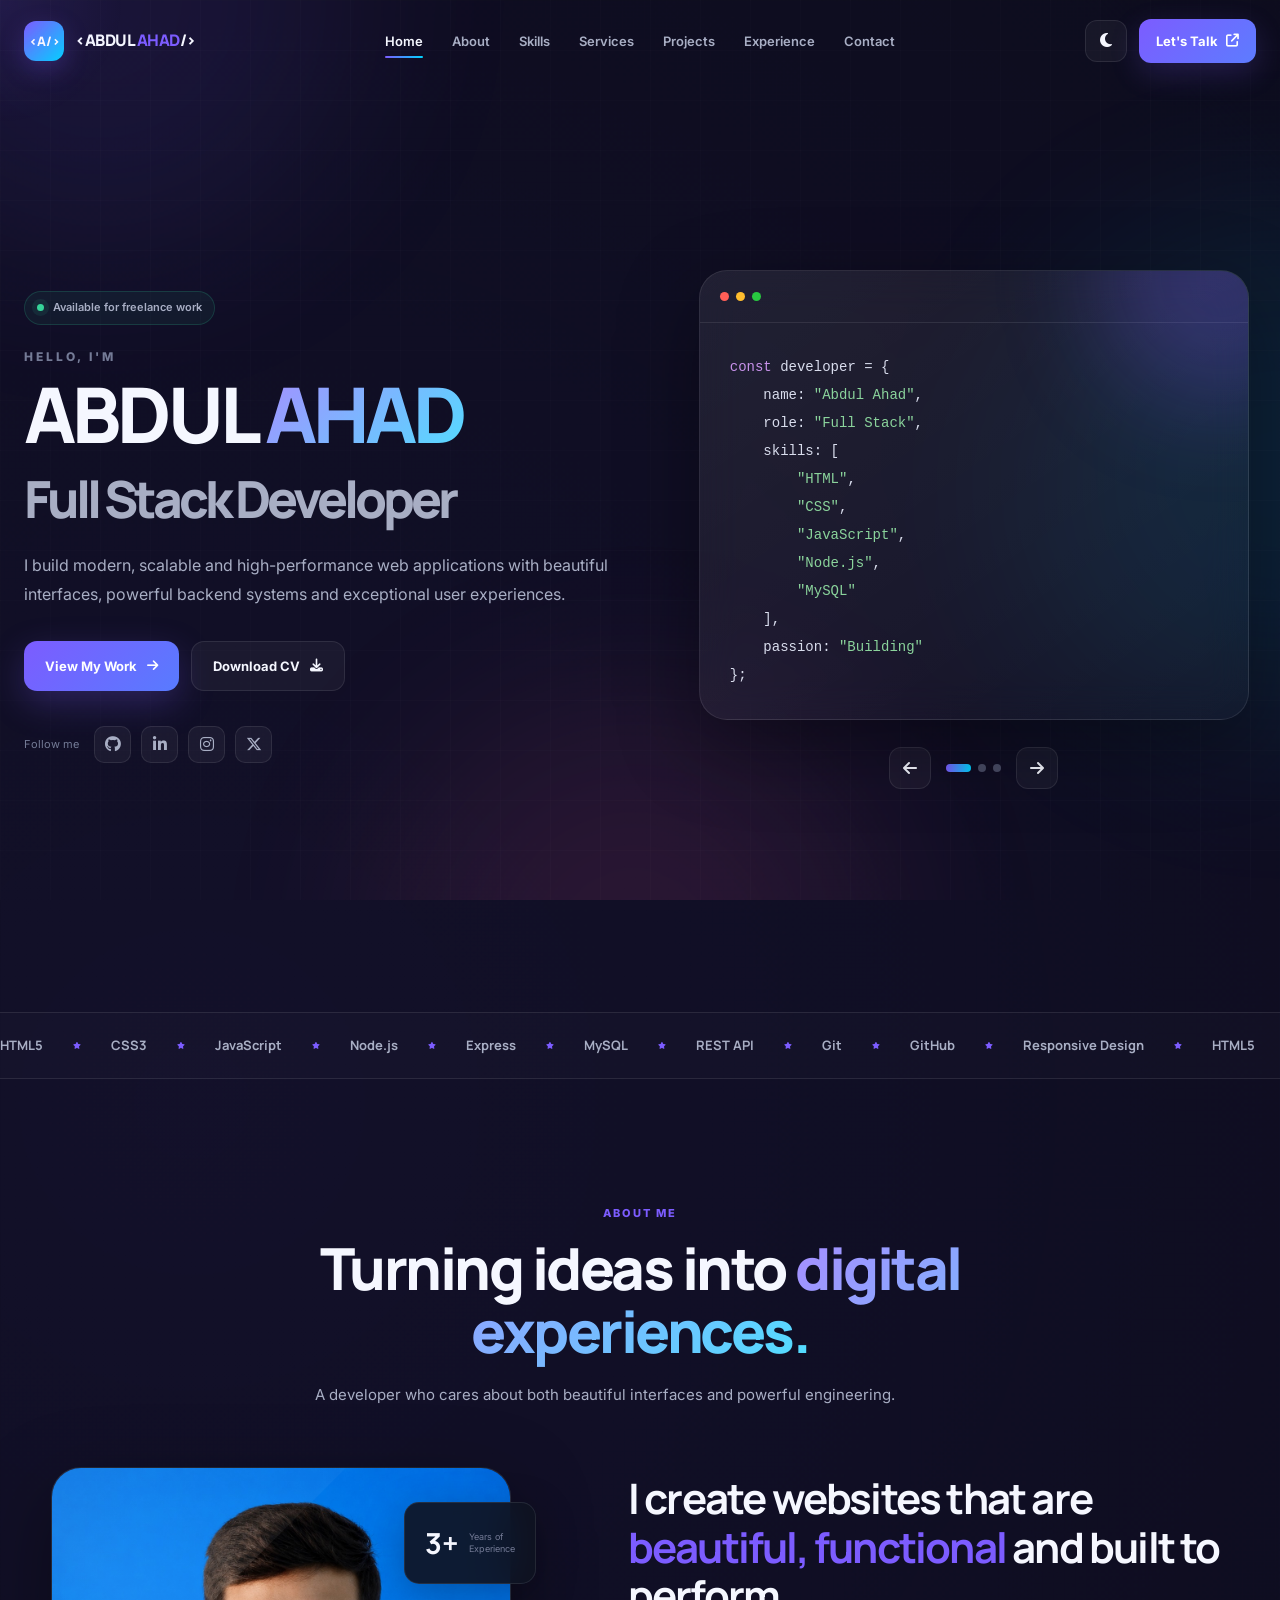
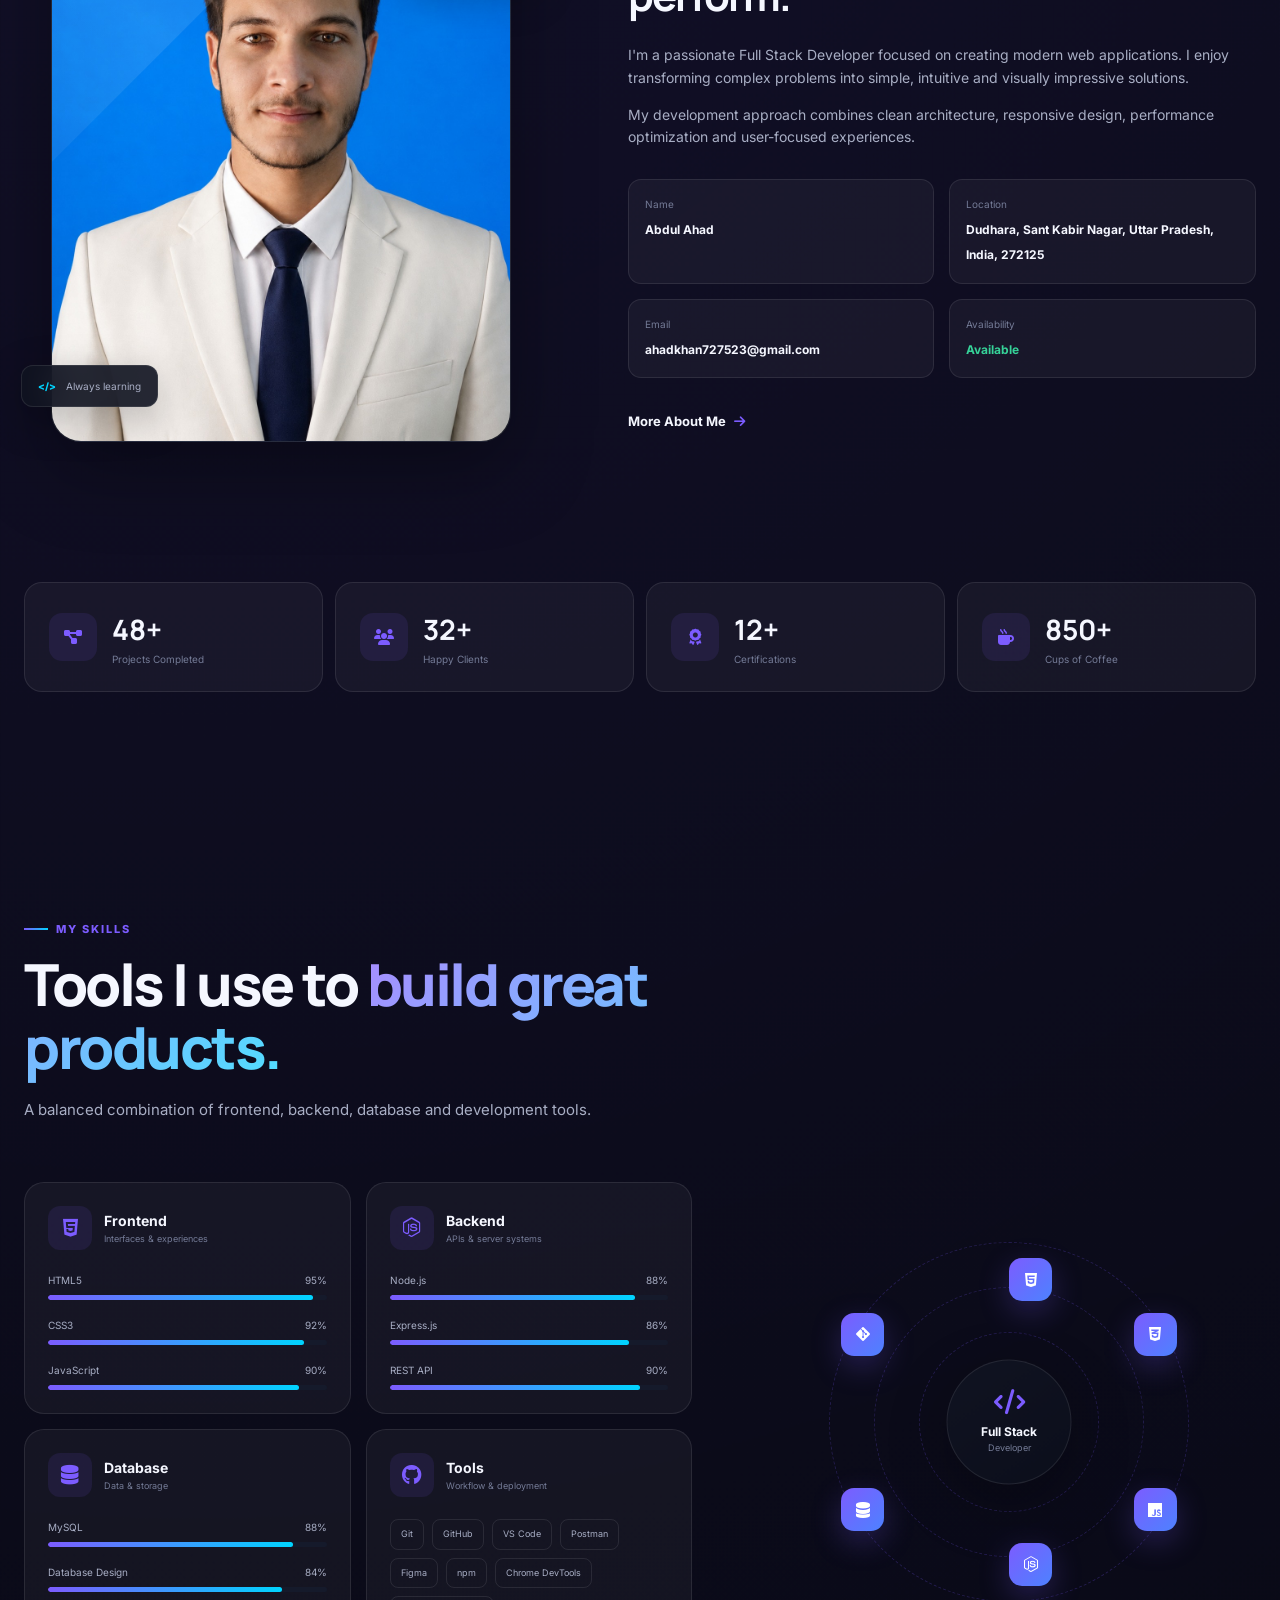
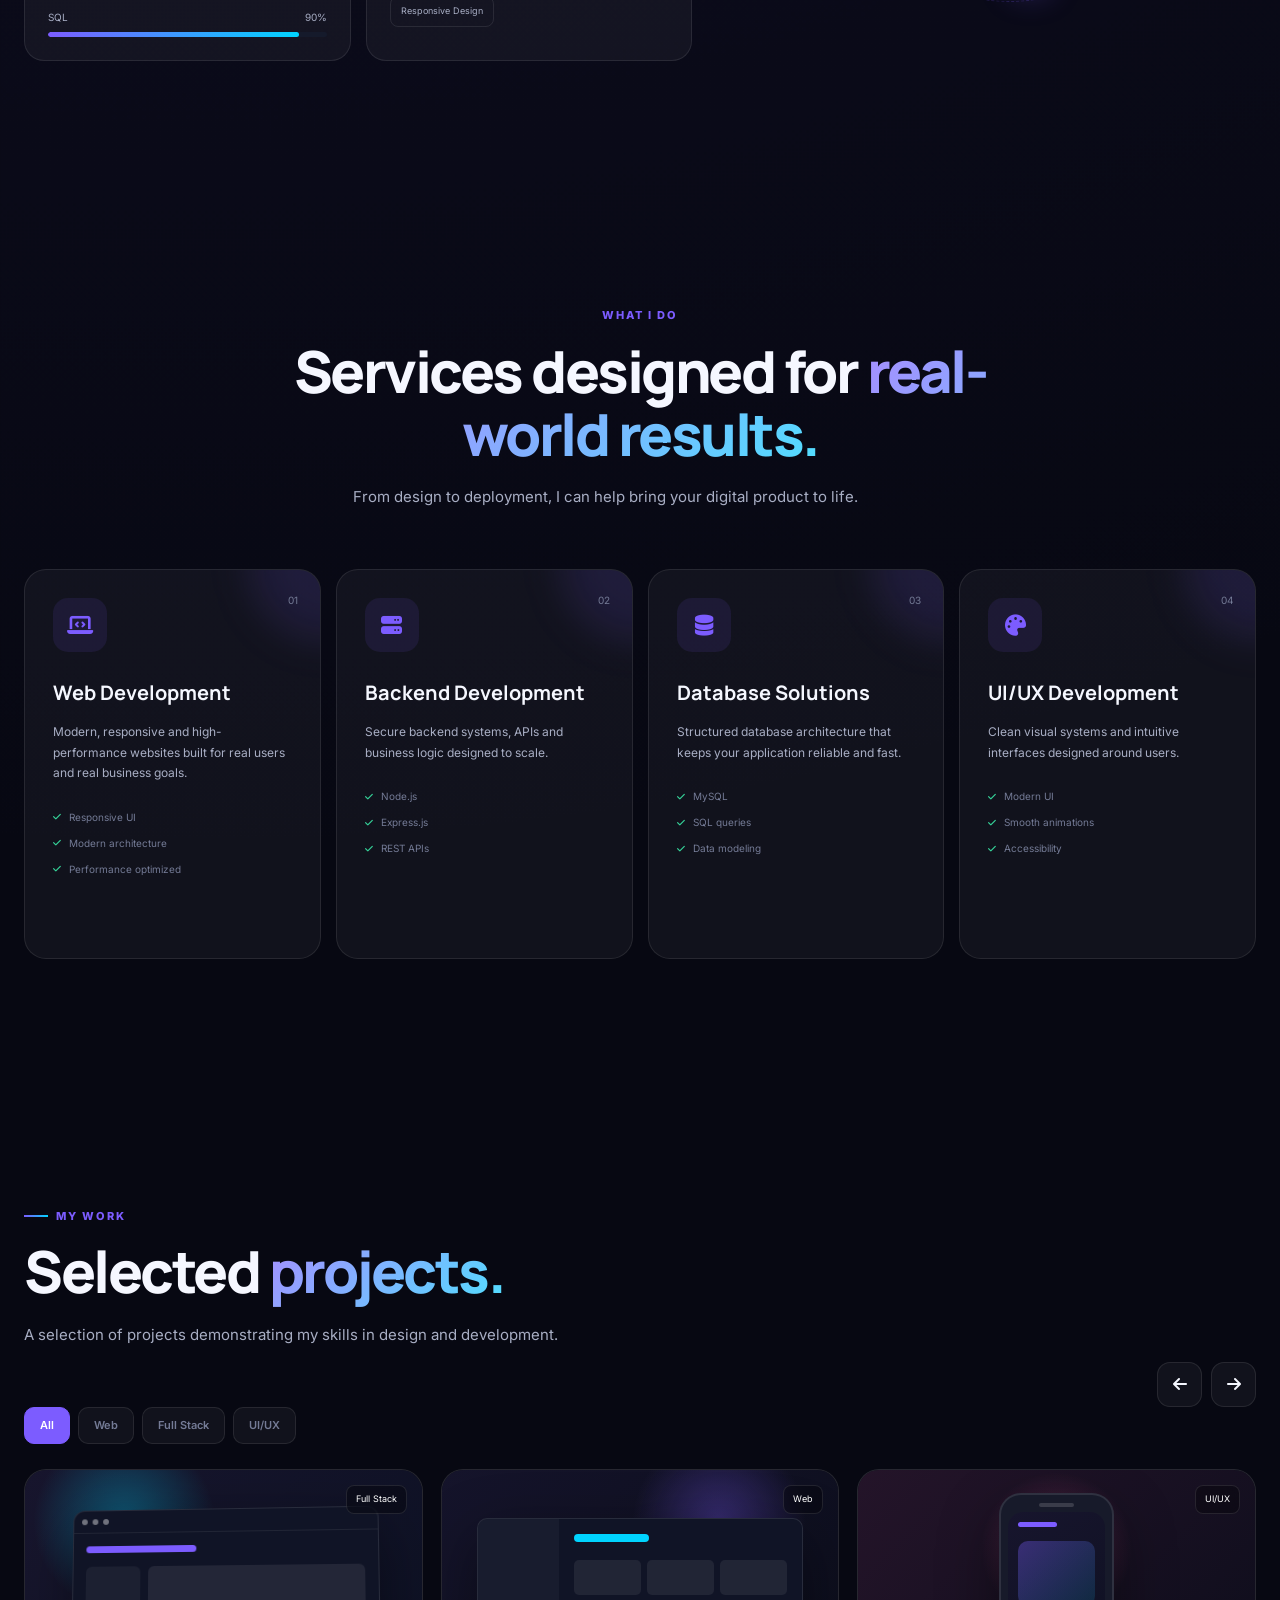
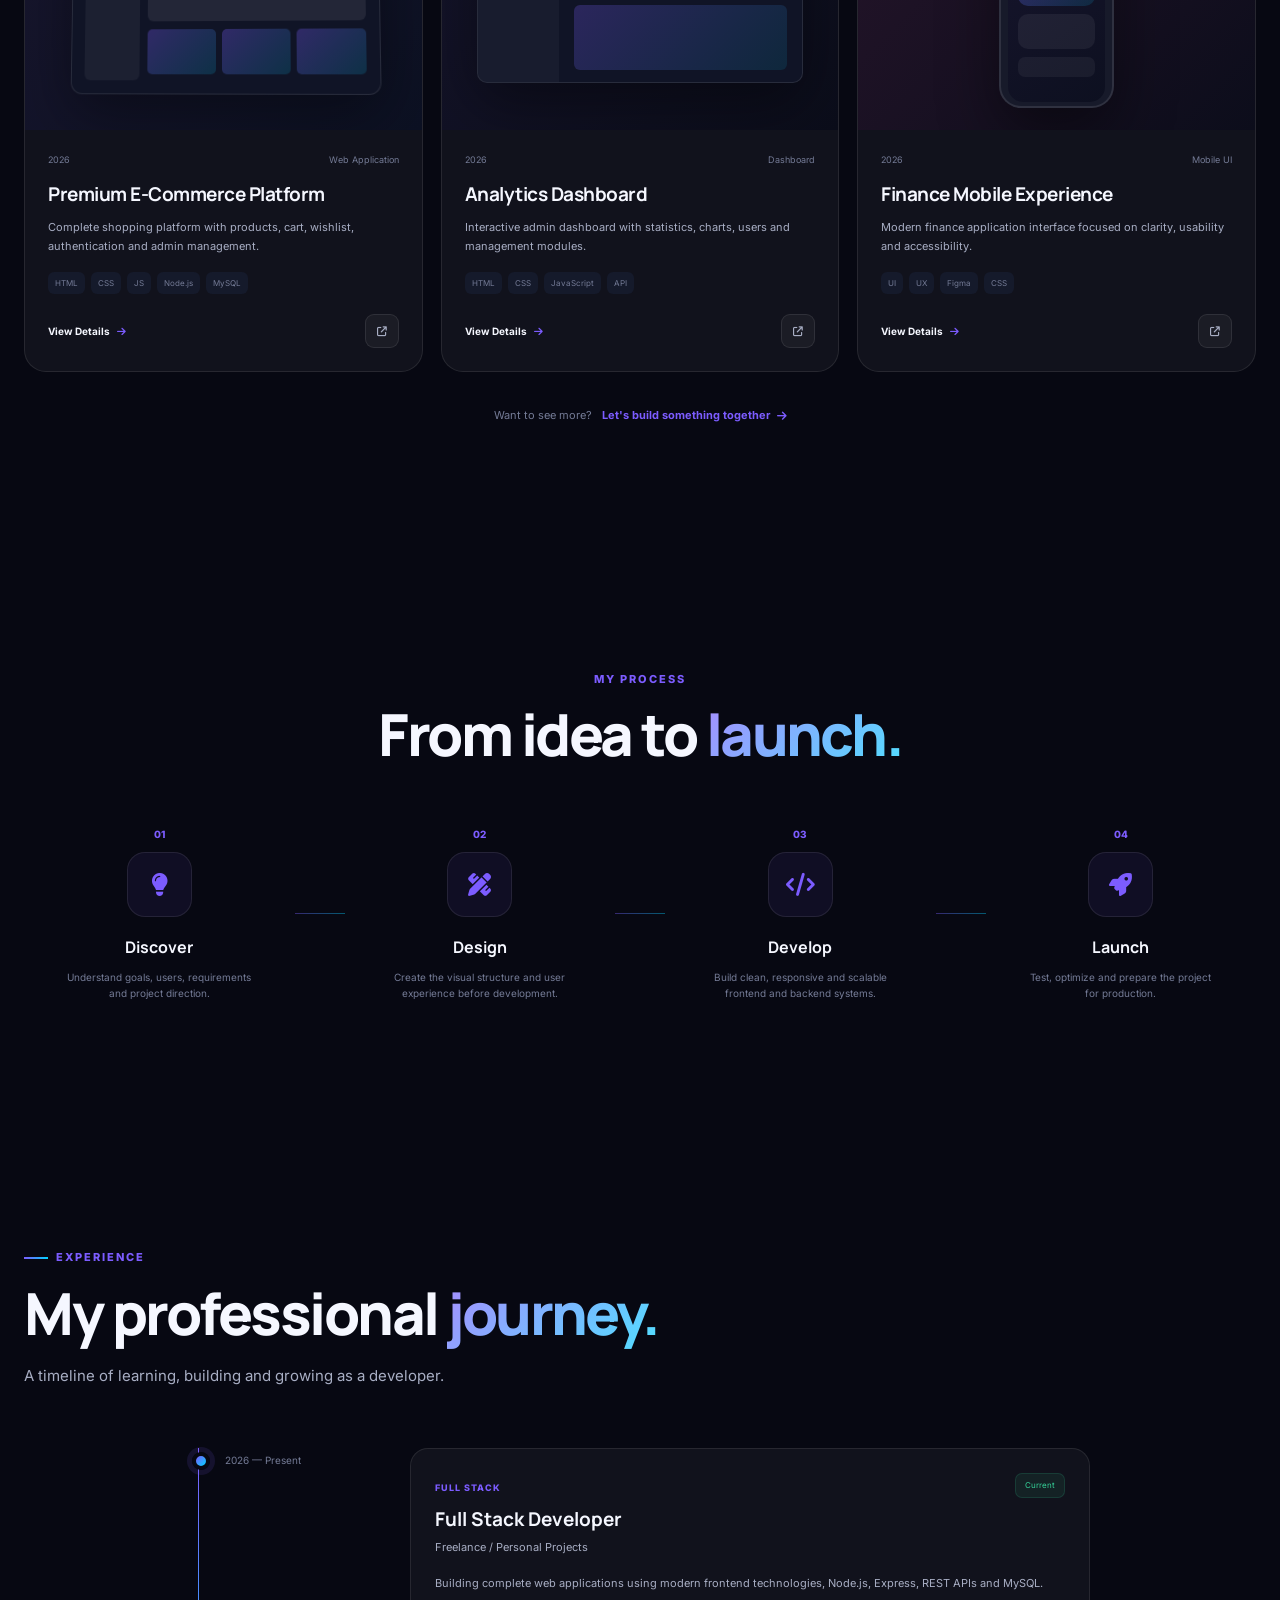
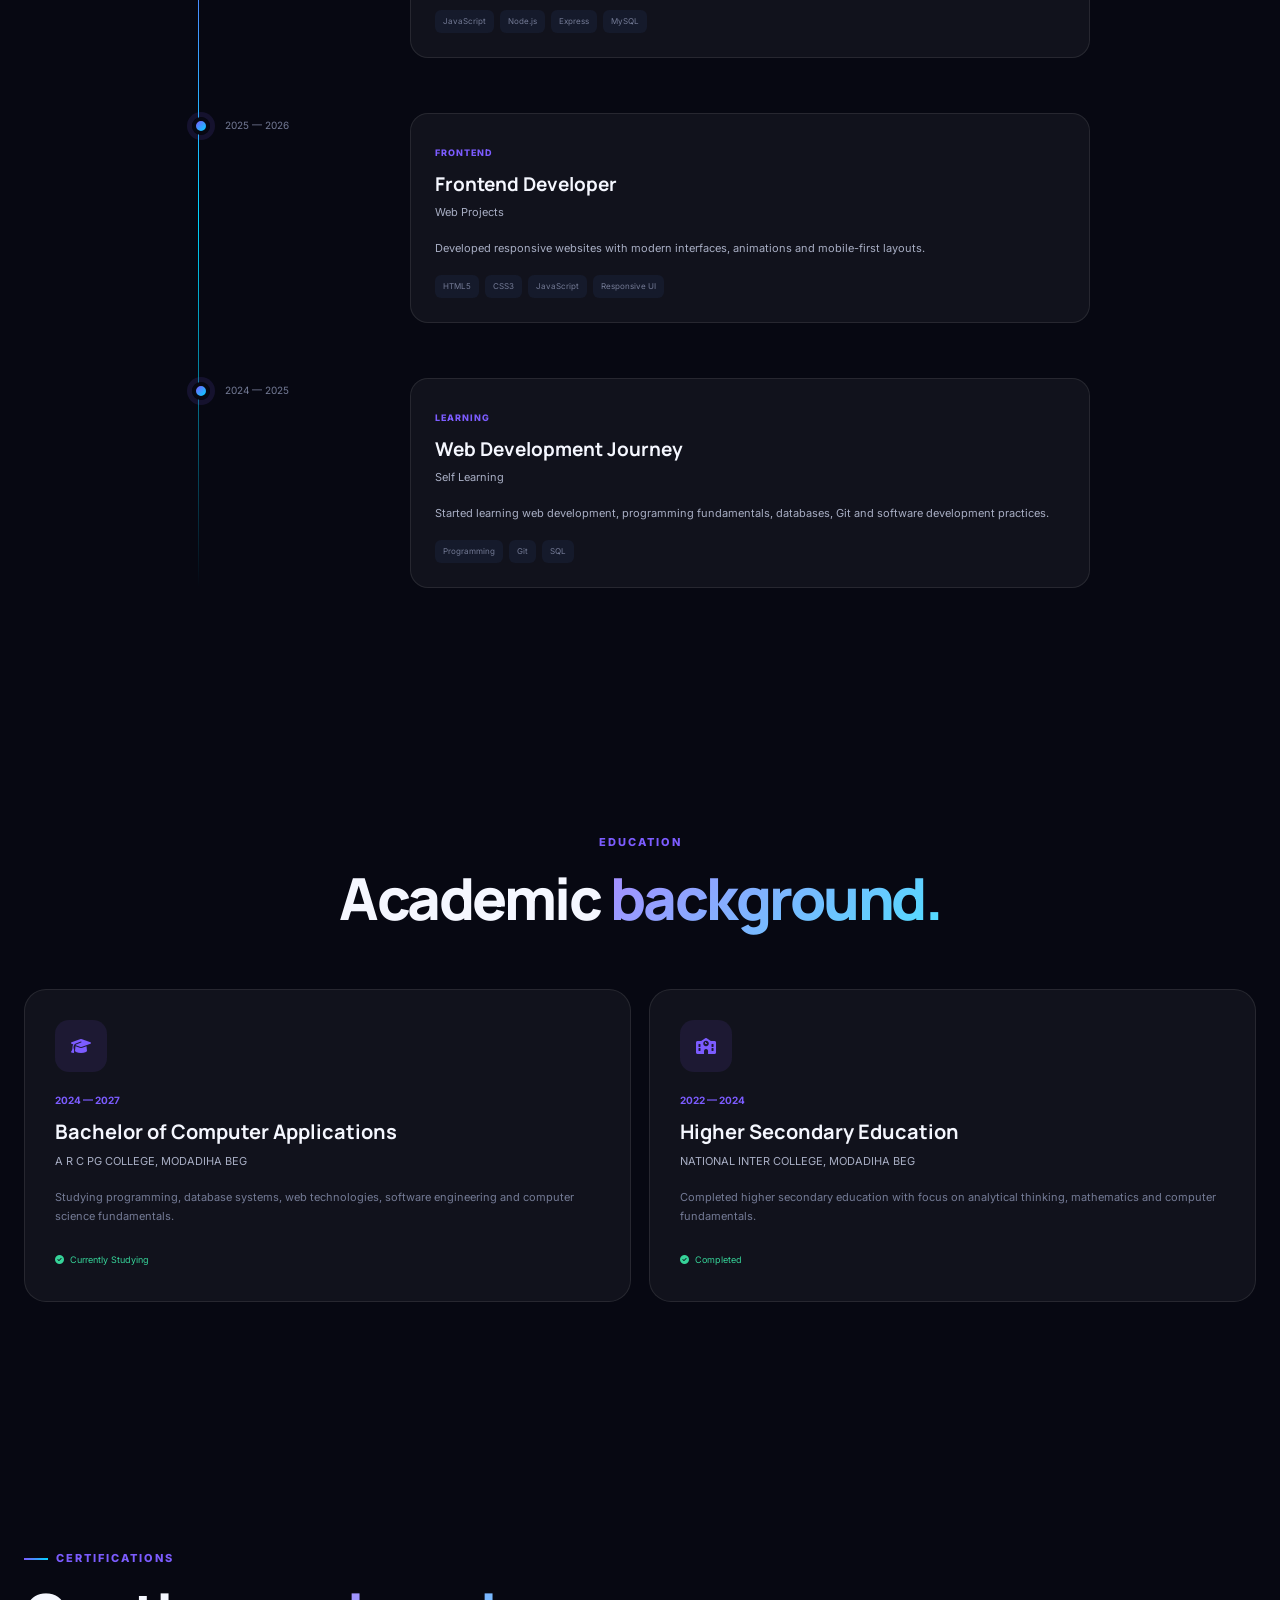
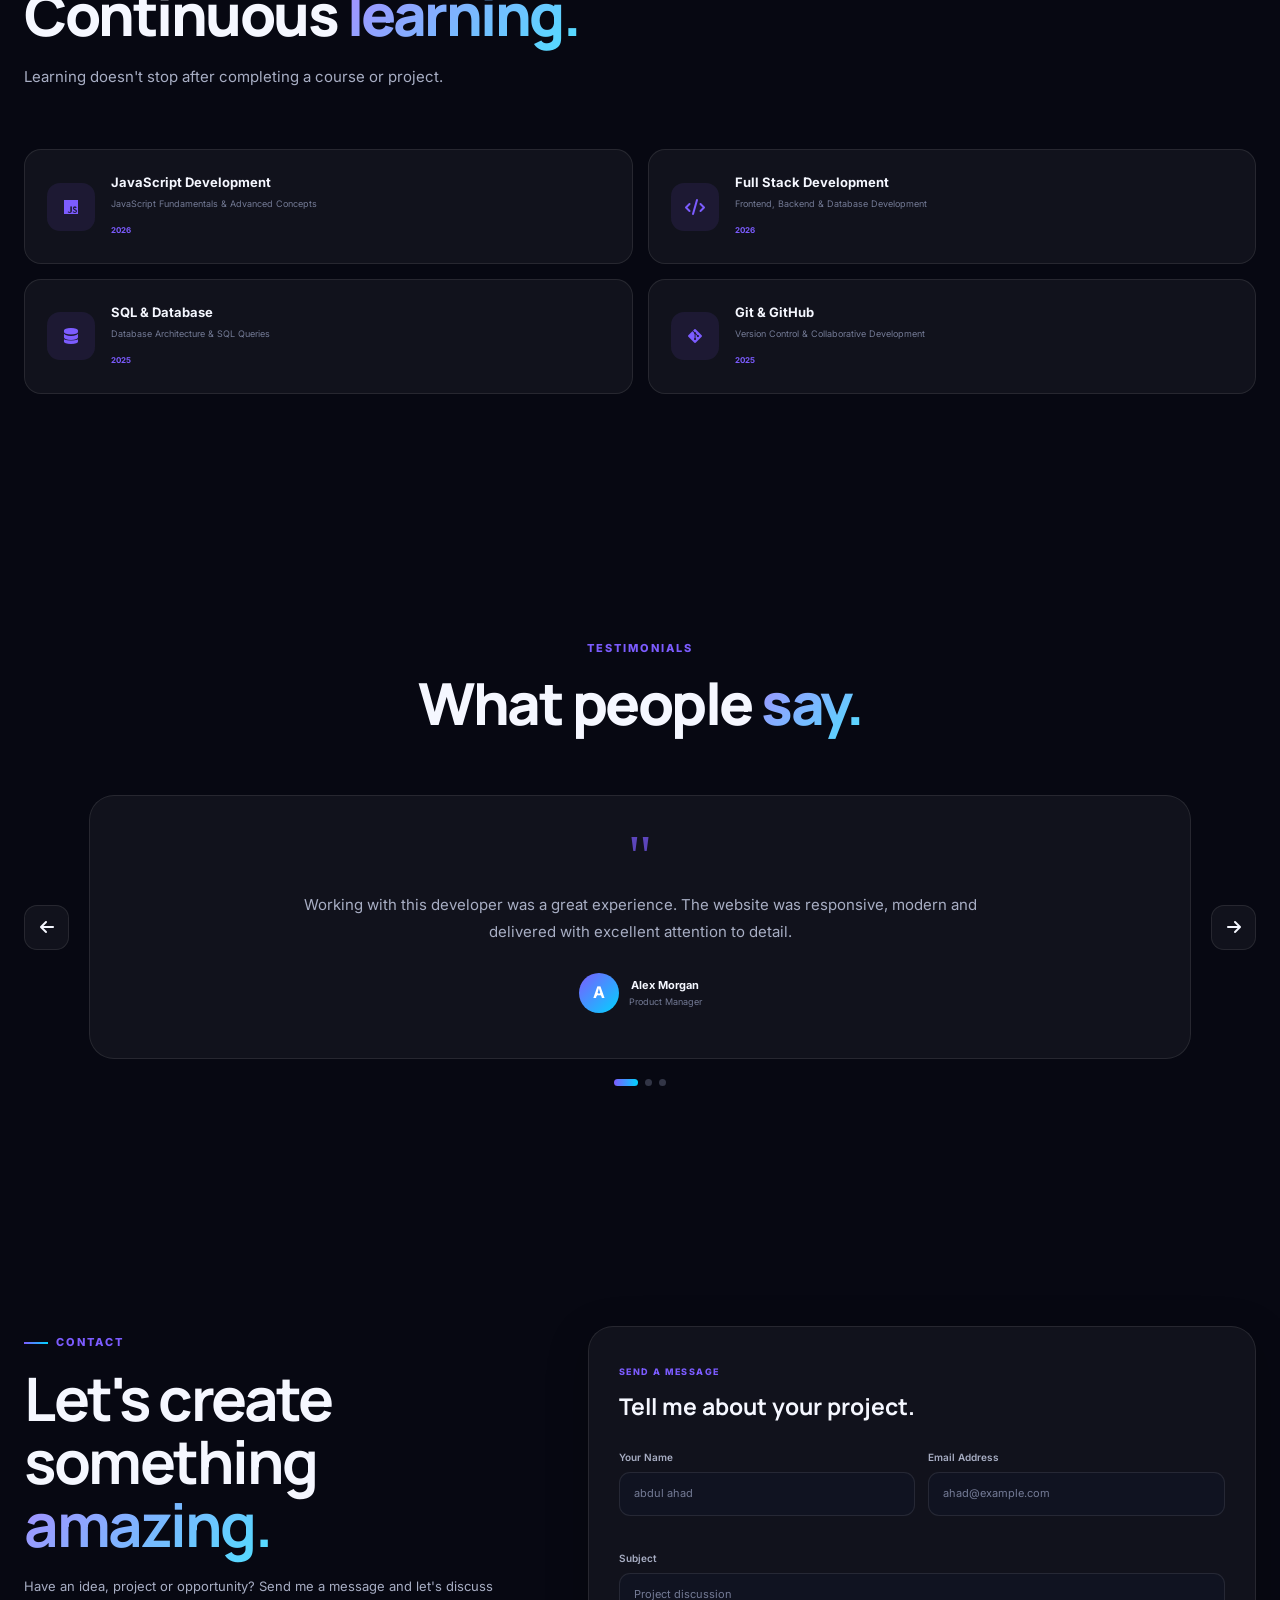
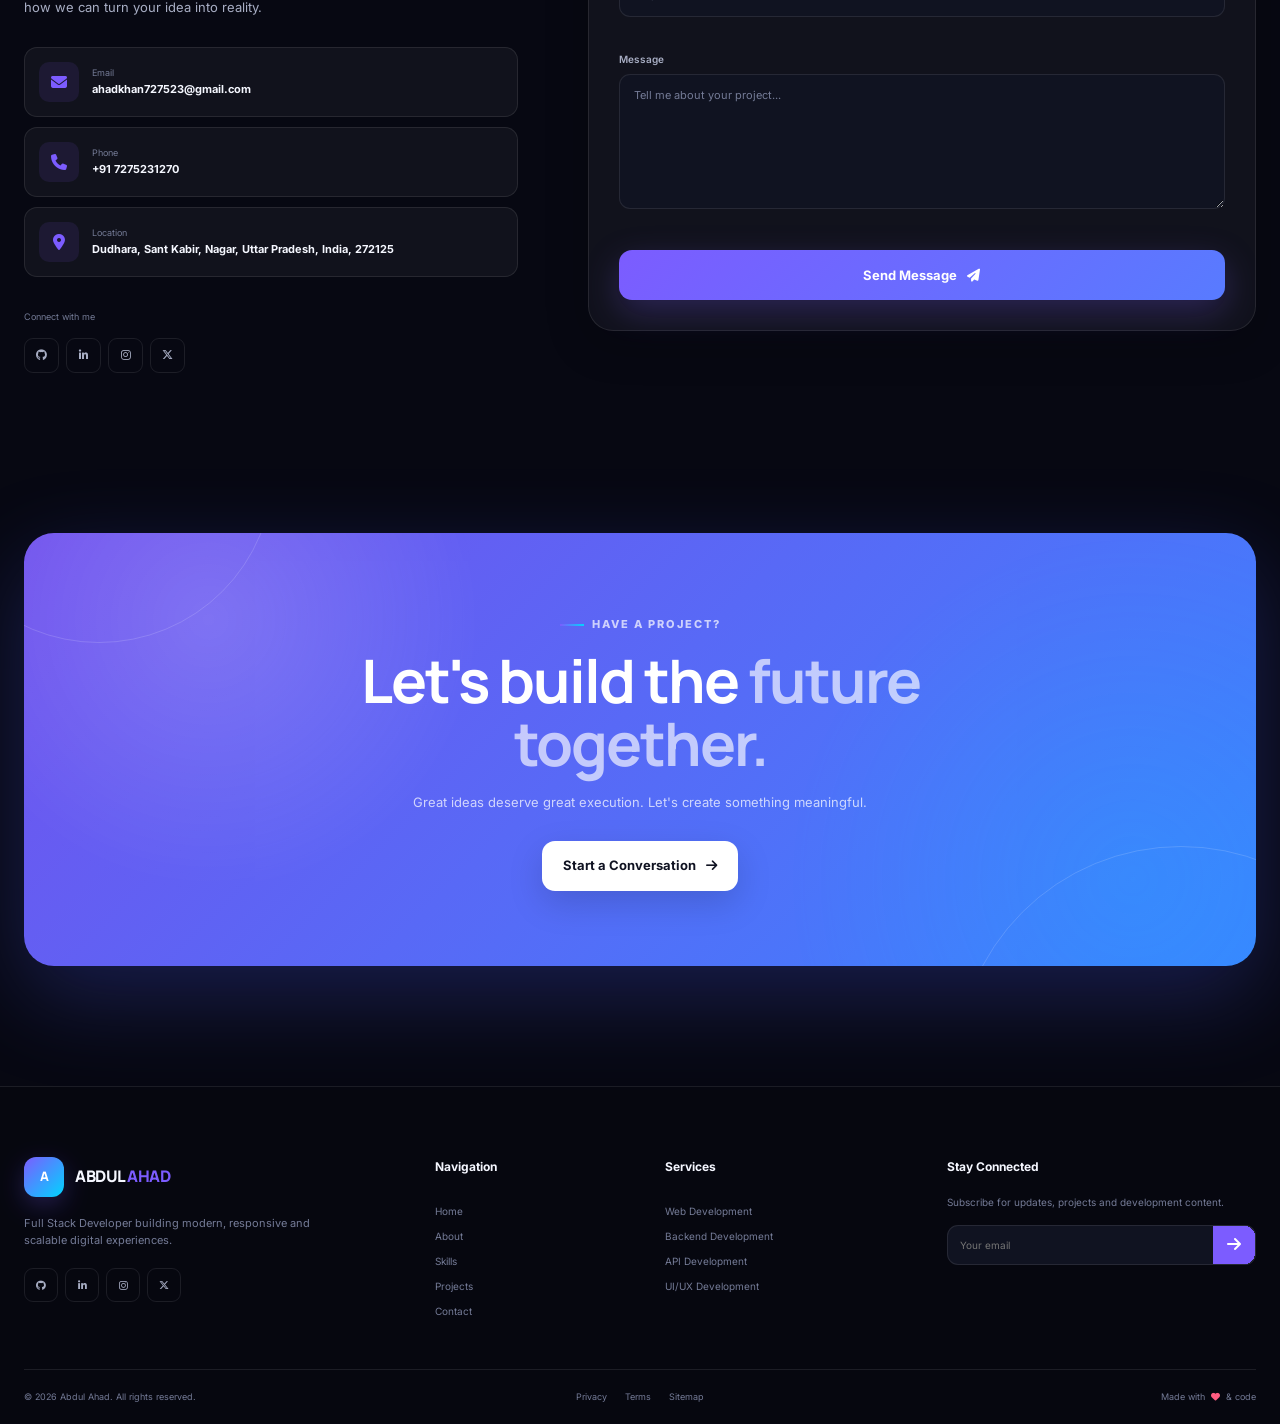
==== index.html @ 22510c0a "Add files via upload" ====
<!DOCTYPE html>
<html lang="en">

<head>

    <meta charset="UTF-8">

    <meta name="viewport" content="width=device-width, initial-scale=1.0">

    <meta name="description" content="Premium Full Stack Developer Portfolio">

    <meta name="keywords" content="Full Stack Developer, Web Developer, JavaScript, Node.js, MySQL, Portfolio">

    <meta name="author" content="Abdul Ahad">

    <title>Abdul Ahad | Full Stack Developer</title>

    <!-- Google Fonts -->
    <link rel="preconnect" href="https://fonts.googleapis.com">
    <link rel="preconnect" href="https://fonts.gstatic.com" crossorigin>

    <link
        href="https://fonts.googleapis.com/css2?family=Inter:wght@300;400;500;600;700;800&family=Manrope:wght@400;500;600;700;800&display=swap"
        rel="stylesheet">

    <!-- Icons -->
    <link rel="stylesheet" href="https://cdnjs.cloudflare.com/ajax/libs/font-awesome/6.5.2/css/all.min.css">

    <!-- CSS -->
    <link rel="stylesheet" href="css/style.css">

</head>

<body>

    <!-- =========================
         PAGE LOADER
    ========================== -->

    <div class="page-loader" id="pageLoader">

        <div class="loader-content">

            <div class="loader-logo">
                &lt;ABDUL&nbsp;<span>AHAD</span>/&gt;
            </div>

            <div class="loader-line">
                <span></span>
            </div>

            <p>Loading Portfolio...</p>

        </div>

    </div>


    <!-- =========================
         CURSOR GLOW
    ========================== -->

    <div class="cursor-glow"></div>


    <!-- =========================
         SCROLL PROGRESS
    ========================== -->

    <div class="scroll-progress" id="scrollProgress"></div>


    <!-- =========================
         BACKGROUND
    ========================== -->

    <div class="background-decoration">

        <div class="bg-circle bg-circle-1"></div>
        <div class="bg-circle bg-circle-2"></div>
        <div class="bg-circle bg-circle-3"></div>

        <div class="grid-background"></div>

    </div>


    <!-- =========================
         HEADER
    ========================== -->

    <header class="header" id="header">

        <div class="container nav-container">

            <!-- Logo -->

            <a href="#home" class="logo">

                <span class="logo-mark">&lt;A/&gt;</span>

                <span class="logo-text">
                    &lt;ABDUL&nbsp;<span>AHAD</span>/&gt;
                </span>

            </a>


            <!-- Desktop Navigation -->

            <nav class="navbar" id="navbar">

                <a href="#home" class="nav-link active">
                    Home
                </a>

                <a href="#about" class="nav-link">
                    About
                </a>

                <a href="#skills" class="nav-link">
                    Skills
                </a>

                <a href="#services" class="nav-link">
                    Services
                </a>

                <a href="#projects" class="nav-link">
                    Projects
                </a>

                <a href="#experience" class="nav-link">
                    Experience
                </a>

                <a href="#contact" class="nav-link">
                    Contact
                </a>

            </nav>


            <!-- Header Actions -->

            <div class="nav-actions">

                <button class="theme-toggle" id="themeToggle" aria-label="Toggle theme">
                    <i class="fa-solid fa-moon"></i>
                </button>

                <a href="#contact" class="nav-button">
                    Let's Talk
                    <i class="fa-solid fa-arrow-up-right-from-square"></i>
                </a>

                <button class="menu-toggle" id="menuToggle" aria-label="Open menu">

                    <span></span>
                    <span></span>
                    <span></span>

                </button>

            </div>

        </div>

    </header>


    <!-- =========================
         MOBILE MENU
    ========================== -->

    <div class="mobile-menu" id="mobileMenu">

        <div class="mobile-menu-inner">

            <a href="#home" class="mobile-link">
                Home
            </a>

            <a href="#about" class="mobile-link">
                About
            </a>

            <a href="#skills" class="mobile-link">
                Skills
            </a>

            <a href="#services" class="mobile-link">
                Services
            </a>

            <a href="#projects" class="mobile-link">
                Projects
            </a>

            <a href="#experience" class="mobile-link">
                Experience
            </a>

            <a href="#contact" class="mobile-link">
                Contact
            </a>

            <a href="#contact" class="mobile-cta">
                Start a Project
                <i class="fa-solid fa-arrow-right"></i>
            </a>

        </div>

    </div>


    <main>


        <!-- =========================
             HERO SECTION
        ========================== -->

        <section class="hero section" id="home">

            <div class="container hero-container">

                <!-- Hero Content -->

                <div class="hero-content reveal">

                    <div class="availability">

                        <span class="availability-dot"></span>

                        <span>
                            Available for freelance work
                        </span>

                    </div>


                    <p class="hero-small-title">
                        HELLO, I'M
                    </p>


                    <h1 class="hero-title">

                        ABDUL
                        <span class="gradient-text">
                            AHAD
                        </span>

                        <br>

                        <span class="hero-role">
                            Full Stack Developer
                        </span>

                    </h1>


                    <p class="hero-description">

                        I build modern, scalable and high-performance
                        web applications with beautiful interfaces,
                        powerful backend systems and exceptional user
                        experiences.

                    </p>


                    <div class="hero-buttons">

                        <a href="#projects" class="btn btn-primary">
                            View My Work
                            <i class="fa-solid fa-arrow-right"></i>
                        </a>

                        <a href="assets/resume/resume.pdf" class="btn btn-secondary" download>
                            Download CV
                            <i class="fa-solid fa-download"></i>
                        </a>

                    </div>


                    <!-- Social Links -->

                    <div class="hero-socials">

                        <span>
                            Follow me
                        </span>

                        <a href="https://github.com/abdulahadkhan-dev" aria-label="GitHub">
                            <i class="fa-brands fa-github"></i>
                        </a>

                        <a href="https://www.linkedin.com/in/abdul-ahad-667108306/" aria-label="LinkedIn">
                            <i class="fa-brands fa-linkedin-in"></i>
                        </a>

                        <a href="https://www.instagram.com/ah4dkh4n?igsh=eGRqdnpzYXkycW1z" aria-label="Instagram">
                            <i class="fa-brands fa-instagram"></i>
                        </a>

                        <a href="https://x.com/abdulahaddevlp" aria-label="Twitter">
                            <i class="fa-brands fa-x-twitter"></i>
                        </a>

                    </div>

                </div>


                <!-- Hero Visual -->

                <div class="hero-visual reveal">

                    <div class="hero-slider">

                        <!-- Slide 1 -->

                        <article class="hero-slide active" data-slide="0">

                            <div class="hero-card">

                                <div class="hero-card-top">

                                    <span class="window-dot red"></span>
                                    <span class="window-dot yellow"></span>
                                    <span class="window-dot green"></span>

                                </div>

                                <div class="code-window">

                                    <pre><code><span class="code-purple">const</span> developer = {
    name: <span class="code-green">"Abdul Ahad"</span>,
    role: <span class="code-green">"Full Stack"</span>,
    skills: [
        <span class="code-green">"HTML"</span>,
        <span class="code-green">"CSS"</span>,
        <span class="code-green">"JavaScript"</span>,
        <span class="code-green">"Node.js"</span>,
        <span class="code-green">"MySQL"</span>
    ],
    passion: <span class="code-green">"Building"</span>
};</code></pre>

                                </div>

                            </div>

                        </article>


                        <!-- Slide 2 -->

                        <article class="hero-slide" data-slide="1">

                            <div class="hero-card dashboard-preview">

                                <div class="dashboard-top">

                                    <span>
                                        Analytics
                                    </span>

                                    <i class="fa-solid fa-chart-line"></i>

                                </div>

                                <div class="chart">

                                    <div class="chart-bars">

                                        <span style="height:35%"></span>
                                        <span style="height:55%"></span>
                                        <span style="height:45%"></span>
                                        <span style="height:70%"></span>
                                        <span style="height:62%"></span>
                                        <span style="height:85%"></span>
                                        <span style="height:95%"></span>

                                    </div>

                                </div>

                                <div class="dashboard-stats">

                                    <div>
                                        <small>Projects</small>
                                        <strong>48+</strong>
                                    </div>

                                    <div>
                                        <small>Clients</small>
                                        <strong>32+</strong>
                                    </div>

                                    <div>
                                        <small>Experience</small>
                                        <strong>3+</strong>
                                    </div>

                                </div>

                            </div>

                        </article>


                        <!-- Slide 3 -->

                        <article class="hero-slide" data-slide="2">

                            <div class="hero-card floating-ui">

                                <div class="floating-header">

                                    <div class="avatar-small">
                                        &lt;A/&gt;
                                    </div>

                                    <div>
                                        <strong>
                                            ABDUL AHAD
                                        </strong>

                                        <small>
                                            Developer
                                        </small>
                                    </div>

                                </div>

                                <div class="floating-message">

                                    <i class="fa-solid fa-code"></i>

                                    <div>

                                        <strong>
                                            Building Digital
                                            Experiences
                                        </strong>

                                        <p>
                                            Clean. Fast. Scalable.
                                        </p>

                                    </div>

                                </div>

                                <div class="floating-tags">

                                    <span>
                                        Frontend
                                    </span>

                                    <span>
                                        Backend
                                    </span>

                                    <span>
                                        API
                                    </span>

                                    <span>
                                        Database
                                    </span>

                                </div>

                            </div>

                        </article>

                    </div>


                    <!-- Hero controls -->

                    <div class="hero-controls">

                        <button class="slider-arrow" id="heroPrev" aria-label="Previous slide">
                            <i class="fa-solid fa-arrow-left"></i>
                        </button>

                        <div class="slider-dots" id="heroDots">

                            <button class="slider-dot active" data-slide-to="0"></button>

                            <button class="slider-dot" data-slide-to="1"></button>

                            <button class="slider-dot" data-slide-to="2"></button>

                        </div>

                        <button class="slider-arrow" id="heroNext" aria-label="Next slide">
                            <i class="fa-solid fa-arrow-right"></i>
                        </button>

                    </div>

                </div>

            </div>




        </section>


        <!-- =========================
             MARQUEE
        ========================== -->

        <section class="tech-marquee">

            <div class="marquee-track">

                <span>HTML5</span>
                <i class="fa-solid fa-star"></i>

                <span>CSS3</span>
                <i class="fa-solid fa-star"></i>

                <span>JavaScript</span>
                <i class="fa-solid fa-star"></i>

                <span>Node.js</span>
                <i class="fa-solid fa-star"></i>

                <span>Express</span>
                <i class="fa-solid fa-star"></i>

                <span>MySQL</span>
                <i class="fa-solid fa-star"></i>

                <span>REST API</span>
                <i class="fa-solid fa-star"></i>

                <span>Git</span>
                <i class="fa-solid fa-star"></i>

                <span>GitHub</span>
                <i class="fa-solid fa-star"></i>

                <span>Responsive Design</span>
                <i class="fa-solid fa-star"></i>

                <!-- duplicate -->

                <span>HTML5</span>
                <i class="fa-solid fa-star"></i>

                <span>CSS3</span>
                <i class="fa-solid fa-star"></i>

                <span>JavaScript</span>
                <i class="fa-solid fa-star"></i>

                <span>Node.js</span>
                <i class="fa-solid fa-star"></i>

                <span>Express</span>
                <i class="fa-solid fa-star"></i>

                <span>MySQL</span>
                <i class="fa-solid fa-star"></i>

            </div>

        </section>


        <!-- =========================
             ABOUT
        ========================== -->

        <section class="about section" id="about">

            <div class="container">

                <div class="section-heading centered reveal">

                    <span class="section-label">
                        ABOUT ME
                    </span>

                    <h2>
                        Turning ideas into
                        <span class="gradient-text">
                            digital experiences.
                        </span>
                    </h2>

                    <p>
                        A developer who cares about both beautiful
                        interfaces and powerful engineering.
                    </p>

                </div>


                <div class="about-grid">

                    <!-- About image -->

                    <div class="about-visual reveal">

                        <div class="about-image-card">

                            <div class="image-placeholder">

                                <img src="assets/images/profile.jpeg" alt="Abdul Ahad">

                                <div class="image-shine"></div>

                            </div>


                            <div class="experience-badge">

                                <strong>
                                    3+
                                </strong>

                                <span>
                                    Years of<br>
                                    Experience
                                </span>

                            </div>


                            <div class="floating-code-card">

                                <span class="code-symbol">
                                    &lt;/&gt;
                                </span>

                                <span>
                                    Always learning
                                </span>

                            </div>

                        </div>

                    </div>


                    <!-- About content -->

                    <div class="about-content reveal">

                        <h3>
                            I create websites that are
                            <span>
                                beautiful, functional
                            </span>
                            and built to perform.
                        </h3>

                        <p>
                            I'm a passionate Full Stack Developer focused
                            on creating modern web applications. I enjoy
                            transforming complex problems into simple,
                            intuitive and visually impressive solutions.
                        </p>

                        <p>
                            My development approach combines clean
                            architecture, responsive design, performance
                            optimization and user-focused experiences.
                        </p>


                        <div class="about-details">

                            <div class="detail-item">

                                <span>
                                    Name
                                </span>

                                <strong>
                                    Abdul Ahad
                                </strong>

                            </div>

                            <div class="detail-item">

                                <span>
                                    Location
                                </span>

                                <strong>
                                    Dudhara, Sant Kabir Nagar, Uttar Pradesh, India, 272125
                                </strong>

                            </div>

                            <div class="detail-item">

                                <span>
                                    Email
                                </span>

                                <strong>
                                    ahadkhan727523@gmail.com
                                </strong>

                            </div>

                            <div class="detail-item">

                                <span>
                                    Availability
                                </span>

                                <strong class="available-text">
                                    Available
                                </strong>

                            </div>

                        </div>


                        <a href="#contact" class="text-link">
                            More About Me
                            <i class="fa-solid fa-arrow-right"></i>
                        </a>

                    </div>

                </div>

            </div>

        </section>


        <!-- =========================
             STATS
        ========================== -->

        <section class="stats-section">

            <div class="container">

                <div class="stats-grid reveal">

                    <div class="stat-card">

                        <div class="stat-icon">
                            <i class="fa-solid fa-diagram-project"></i>
                        </div>

                        <div>

                            <strong class="counter" data-target="48">
                                0
                            </strong>

                            <span>
                                Projects Completed
                            </span>

                        </div>

                    </div>


                    <div class="stat-card">

                        <div class="stat-icon">
                            <i class="fa-solid fa-users"></i>
                        </div>

                        <div>

                            <strong class="counter" data-target="32">
                                0
                            </strong>

                            <span>
                                Happy Clients
                            </span>

                        </div>

                    </div>


                    <div class="stat-card">

                        <div class="stat-icon">
                            <i class="fa-solid fa-award"></i>
                        </div>

                        <div>

                            <strong class="counter" data-target="12">
                                0
                            </strong>

                            <span>
                                Certifications
                            </span>

                        </div>

                    </div>


                    <div class="stat-card">

                        <div class="stat-icon">
                            <i class="fa-solid fa-mug-hot"></i>
                        </div>

                        <div>

                            <strong class="counter" data-target="850">
                                0
                            </strong>

                            <span>
                                Cups of Coffee
                            </span>

                        </div>

                    </div>

                </div>

            </div>

        </section>


        <!-- =========================
             SKILLS
        ========================== -->

        <section class="skills section" id="skills">

            <div class="container">

                <div class="section-heading reveal">

                    <span class="section-label">
                        MY SKILLS
                    </span>

                    <h2>
                        Tools I use to
                        <span class="gradient-text">
                            build great products.
                        </span>
                    </h2>

                    <p>
                        A balanced combination of frontend,
                        backend, database and development tools.
                    </p>

                </div>


                <div class="skills-layout">

                    <!-- Skill cards -->

                    <div class="skills-cards reveal">

                        <div class="skill-card">

                            <div class="skill-card-header">

                                <div class="skill-main-icon">
                                    <i class="fa-brands fa-html5"></i>
                                </div>

                                <div>
                                    <h3>
                                        Frontend
                                    </h3>

                                    <p>
                                        Interfaces & experiences
                                    </p>
                                </div>

                            </div>


                            <div class="skill-list">

                                <div class="skill-row">

                                    <div class="skill-name">
                                        <span>HTML5</span>
                                        <span>95%</span>
                                    </div>

                                    <div class="skill-progress">
                                        <span data-width="95%"></span>
                                    </div>

                                </div>


                                <div class="skill-row">

                                    <div class="skill-name">
                                        <span>CSS3</span>
                                        <span>92%</span>
                                    </div>

                                    <div class="skill-progress">
                                        <span data-width="92%"></span>
                                    </div>

                                </div>


                                <div class="skill-row">

                                    <div class="skill-name">
                                        <span>JavaScript</span>
                                        <span>90%</span>
                                    </div>

                                    <div class="skill-progress">
                                        <span data-width="90%"></span>
                                    </div>

                                </div>

                            </div>

                        </div>


                        <div class="skill-card">

                            <div class="skill-card-header">

                                <div class="skill-main-icon">
                                    <i class="fa-brands fa-node-js"></i>
                                </div>

                                <div>
                                    <h3>
                                        Backend
                                    </h3>

                                    <p>
                                        APIs & server systems
                                    </p>
                                </div>

                            </div>


                            <div class="skill-list">

                                <div class="skill-row">

                                    <div class="skill-name">
                                        <span>Node.js</span>
                                        <span>88%</span>
                                    </div>

                                    <div class="skill-progress">
                                        <span data-width="88%"></span>
                                    </div>

                                </div>


                                <div class="skill-row">

                                    <div class="skill-name">
                                        <span>Express.js</span>
                                        <span>86%</span>
                                    </div>

                                    <div class="skill-progress">
                                        <span data-width="86%"></span>
                                    </div>

                                </div>


                                <div class="skill-row">

                                    <div class="skill-name">
                                        <span>REST API</span>
                                        <span>90%</span>
                                    </div>

                                    <div class="skill-progress">
                                        <span data-width="90%"></span>
                                    </div>

                                </div>

                            </div>

                        </div>


                        <div class="skill-card">

                            <div class="skill-card-header">

                                <div class="skill-main-icon">
                                    <i class="fa-solid fa-database"></i>
                                </div>

                                <div>
                                    <h3>
                                        Database
                                    </h3>

                                    <p>
                                        Data & storage
                                    </p>
                                </div>

                            </div>


                            <div class="skill-list">

                                <div class="skill-row">

                                    <div class="skill-name">
                                        <span>MySQL</span>
                                        <span>88%</span>
                                    </div>

                                    <div class="skill-progress">
                                        <span data-width="88%"></span>
                                    </div>

                                </div>


                                <div class="skill-row">

                                    <div class="skill-name">
                                        <span>Database Design</span>
                                        <span>84%</span>
                                    </div>

                                    <div class="skill-progress">
                                        <span data-width="84%"></span>
                                    </div>

                                </div>


                                <div class="skill-row">

                                    <div class="skill-name">
                                        <span>SQL</span>
                                        <span>90%</span>
                                    </div>

                                    <div class="skill-progress">
                                        <span data-width="90%"></span>
                                    </div>

                                </div>

                            </div>

                        </div>


                        <div class="skill-card">

                            <div class="skill-card-header">

                                <div class="skill-main-icon">
                                    <i class="fa-brands fa-github"></i>
                                </div>

                                <div>
                                    <h3>
                                        Tools
                                    </h3>

                                    <p>
                                        Workflow & deployment
                                    </p>

                                </div>

                            </div>


                            <div class="skill-tags">

                                <span>Git</span>
                                <span>GitHub</span>
                                <span>VS Code</span>
                                <span>Postman</span>
                                <span>Figma</span>
                                <span>npm</span>
                                <span>Chrome DevTools</span>
                                <span>Responsive Design</span>

                            </div>

                        </div>

                    </div>


                    <!-- Skill visual -->

                    <div class="skills-visual reveal">

                        <div class="skills-orbit">

                            <div class="orbit orbit-one"></div>
                            <div class="orbit orbit-two"></div>
                            <div class="orbit orbit-three"></div>


                            <div class="orbit-center">

                                <i class="fa-solid fa-code"></i>

                                <strong>
                                    Full Stack
                                </strong>

                                <span>
                                    Developer
                                </span>

                            </div>


                            <div class="orbit-icon icon-one">
                                <i class="fa-brands fa-html5"></i>
                            </div>

                            <div class="orbit-icon icon-two">
                                <i class="fa-brands fa-css3-alt"></i>
                            </div>

                            <div class="orbit-icon icon-three">
                                <i class="fa-brands fa-js"></i>
                            </div>

                            <div class="orbit-icon icon-four">
                                <i class="fa-brands fa-node-js"></i>
                            </div>

                            <div class="orbit-icon icon-five">
                                <i class="fa-solid fa-database"></i>
                            </div>

                            <div class="orbit-icon icon-six">
                                <i class="fa-brands fa-git-alt"></i>
                            </div>

                        </div>

                    </div>

                </div>

            </div>

        </section>


        <!-- =========================
             SERVICES
        ========================== -->

        <section class="services section" id="services">

            <div class="container">

                <div class="section-heading centered reveal">

                    <span class="section-label">
                        WHAT I DO
                    </span>

                    <h2>
                        Services designed for
                        <span class="gradient-text">
                            real-world results.
                        </span>
                    </h2>

                    <p>
                        From design to deployment, I can help
                        bring your digital product to life.
                    </p>

                </div>


                <div class="services-grid">

                    <article class="service-card reveal">

                        <div class="service-number">
                            01
                        </div>

                        <div class="service-icon">
                            <i class="fa-solid fa-laptop-code"></i>
                        </div>

                        <h3>
                            Web Development
                        </h3>

                        <p>
                            Modern, responsive and high-performance
                            websites built for real users and real
                            business goals.
                        </p>

                        <ul>
                            <li>
                                <i class="fa-solid fa-check"></i>
                                Responsive UI
                            </li>

                            <li>
                                <i class="fa-solid fa-check"></i>
                                Modern architecture
                            </li>

                            <li>
                                <i class="fa-solid fa-check"></i>
                                Performance optimized
                            </li>
                        </ul>

                    </article>


                    <article class="service-card reveal">

                        <div class="service-number">
                            02
                        </div>

                        <div class="service-icon">
                            <i class="fa-solid fa-server"></i>
                        </div>

                        <h3>
                            Backend Development
                        </h3>

                        <p>
                            Secure backend systems, APIs and
                            business logic designed to scale.
                        </p>

                        <ul>

                            <li>
                                <i class="fa-solid fa-check"></i>
                                Node.js
                            </li>

                            <li>
                                <i class="fa-solid fa-check"></i>
                                Express.js
                            </li>

                            <li>
                                <i class="fa-solid fa-check"></i>
                                REST APIs
                            </li>

                        </ul>

                    </article>


                    <article class="service-card reveal">

                        <div class="service-number">
                            03
                        </div>

                        <div class="service-icon">
                            <i class="fa-solid fa-database"></i>
                        </div>

                        <h3>
                            Database Solutions
                        </h3>

                        <p>
                            Structured database architecture that
                            keeps your application reliable and fast.
                        </p>

                        <ul>

                            <li>
                                <i class="fa-solid fa-check"></i>
                                MySQL
                            </li>

                            <li>
                                <i class="fa-solid fa-check"></i>
                                SQL queries
                            </li>

                            <li>
                                <i class="fa-solid fa-check"></i>
                                Data modeling
                            </li>

                        </ul>

                    </article>


                    <article class="service-card reveal">

                        <div class="service-number">
                            04
                        </div>

                        <div class="service-icon">
                            <i class="fa-solid fa-palette"></i>
                        </div>

                        <h3>
                            UI/UX Development
                        </h3>

                        <p>
                            Clean visual systems and intuitive
                            interfaces designed around users.
                        </p>

                        <ul>

                            <li>
                                <i class="fa-solid fa-check"></i>
                                Modern UI
                            </li>

                            <li>
                                <i class="fa-solid fa-check"></i>
                                Smooth animations
                            </li>

                            <li>
                                <i class="fa-solid fa-check"></i>
                                Accessibility
                            </li>

                        </ul>

                    </article>

                </div>

            </div>

        </section>


        <!-- =========================
             PROJECTS
        ========================== -->

        <section class="projects section" id="projects">

            <div class="container">

                <div class="projects-heading">

                    <div class="section-heading reveal">

                        <span class="section-label">
                            MY WORK
                        </span>

                        <h2>
                            Selected
                            <span class="gradient-text">
                                projects.
                            </span>
                        </h2>

                        <p>
                            A selection of projects demonstrating
                            my skills in design and development.
                        </p>

                    </div>


                    <div class="project-controls">

                        <button class="project-arrow" id="projectPrev" aria-label="Previous projects">
                            <i class="fa-solid fa-arrow-left"></i>
                        </button>

                        <button class="project-arrow" id="projectNext" aria-label="Next projects">
                            <i class="fa-solid fa-arrow-right"></i>
                        </button>

                    </div>

                </div>


                <!-- Filters -->

                <div class="project-filters reveal">

                    <button class="filter-btn active" data-filter="all">
                        All
                    </button>

                    <button class="filter-btn" data-filter="web">
                        Web
                    </button>

                    <button class="filter-btn" data-filter="fullstack">
                        Full Stack
                    </button>

                    <button class="filter-btn" data-filter="ui">
                        UI/UX
                    </button>

                </div>


                <!-- Project Slider -->

                <div class="projects-window reveal" id="projectsWindow">

                    <div class="projects-track" id="projectsTrack">


                        <!-- Project 1 -->

                        <article class="project-card" data-category="fullstack">

                            <div class="project-image project-gradient-1">

                                <div class="browser-window">

                                    <div class="browser-top">

                                        <span></span>
                                        <span></span>
                                        <span></span>

                                    </div>

                                    <div class="browser-content">

                                        <div class="mock-header"></div>

                                        <div class="mock-layout">

                                            <div class="mock-sidebar"></div>

                                            <div class="mock-main">

                                                <div class="mock-box large"></div>

                                                <div class="mock-row">

                                                    <div></div>
                                                    <div></div>
                                                    <div></div>

                                                </div>

                                            </div>

                                        </div>

                                    </div>

                                </div>


                                <span class="project-type">
                                    Full Stack
                                </span>

                            </div>


                            <div class="project-content">

                                <div class="project-meta">

                                    <span>
                                        2026
                                    </span>

                                    <span>
                                        Web Application
                                    </span>

                                </div>

                                <h3>
                                    Premium E-Commerce Platform
                                </h3>

                                <p>
                                    Complete shopping platform with
                                    products, cart, wishlist,
                                    authentication and admin management.
                                </p>


                                <div class="project-tech">

                                    <span>HTML</span>
                                    <span>CSS</span>
                                    <span>JS</span>
                                    <span>Node.js</span>
                                    <span>MySQL</span>

                                </div>


                                <div class="project-actions">

                                    <button class="project-details-btn" data-project="ecommerce">
                                        View Details
                                        <i class="fa-solid fa-arrow-right"></i>
                                    </button>

                                    <a href="#" class="project-icon-btn" aria-label="Live project">
                                        <i class="fa-solid fa-arrow-up-right-from-square"></i>
                                    </a>

                                </div>

                            </div>

                        </article>


                        <!-- Project 2 -->

                        <article class="project-card" data-category="web">

                            <div class="project-image project-gradient-2">

                                <div class="dashboard-mock">

                                    <div class="dashboard-sidebar"></div>

                                    <div class="dashboard-content">

                                        <div class="dashboard-heading"></div>

                                        <div class="dashboard-cards">

                                            <span></span>
                                            <span></span>
                                            <span></span>

                                        </div>

                                        <div class="dashboard-chart"></div>

                                    </div>

                                </div>


                                <span class="project-type">
                                    Web
                                </span>

                            </div>


                            <div class="project-content">

                                <div class="project-meta">

                                    <span>
                                        2026
                                    </span>

                                    <span>
                                        Dashboard
                                    </span>

                                </div>

                                <h3>
                                    Analytics Dashboard
                                </h3>

                                <p>
                                    Interactive admin dashboard with
                                    statistics, charts, users and
                                    management modules.
                                </p>


                                <div class="project-tech">

                                    <span>HTML</span>
                                    <span>CSS</span>
                                    <span>JavaScript</span>
                                    <span>API</span>

                                </div>


                                <div class="project-actions">

                                    <button class="project-details-btn" data-project="dashboard">
                                        View Details
                                        <i class="fa-solid fa-arrow-right"></i>
                                    </button>

                                    <a href="#" class="project-icon-btn">
                                        <i class="fa-solid fa-arrow-up-right-from-square"></i>
                                    </a>

                                </div>

                            </div>

                        </article>


                        <!-- Project 3 -->

                        <article class="project-card" data-category="ui">

                            <div class="project-image project-gradient-3">

                                <div class="mobile-mock">

                                    <div class="mobile-speaker"></div>

                                    <div class="mobile-screen">

                                        <div class="mobile-header"></div>

                                        <div class="mobile-card"></div>

                                        <div class="mobile-card small"></div>

                                        <div class="mobile-nav"></div>

                                    </div>

                                </div>


                                <span class="project-type">
                                    UI/UX
                                </span>

                            </div>


                            <div class="project-content">

                                <div class="project-meta">

                                    <span>
                                        2026
                                    </span>

                                    <span>
                                        Mobile UI
                                    </span>

                                </div>

                                <h3>
                                    Finance Mobile Experience
                                </h3>

                                <p>
                                    Modern finance application interface
                                    focused on clarity, usability and
                                    accessibility.
                                </p>


                                <div class="project-tech">

                                    <span>UI</span>
                                    <span>UX</span>
                                    <span>Figma</span>
                                    <span>CSS</span>

                                </div>


                                <div class="project-actions">

                                    <button class="project-details-btn" data-project="finance">
                                        View Details
                                        <i class="fa-solid fa-arrow-right"></i>
                                    </button>

                                    <a href="#" class="project-icon-btn">
                                        <i class="fa-solid fa-arrow-up-right-from-square"></i>
                                    </a>

                                </div>

                            </div>

                        </article>


                        <!-- Project 4 -->

                        <article class="project-card" data-category="fullstack">

                            <div class="project-image project-gradient-4">

                                <div class="api-mock">

                                    <div class="api-row">
                                        <span>GET</span>
                                        <b>/users</b>
                                    </div>

                                    <div class="api-row">
                                        <span>POST</span>
                                        <b>/projects</b>
                                    </div>

                                    <div class="api-row">
                                        <span>PUT</span>
                                        <b>/profile</b>
                                    </div>

                                    <div class="api-row">
                                        <span>DELETE</span>
                                        <b>/message</b>
                                    </div>

                                </div>


                                <span class="project-type">
                                    Full Stack
                                </span>

                            </div>


                            <div class="project-content">

                                <div class="project-meta">

                                    <span>
                                        2026
                                    </span>

                                    <span>
                                        REST API
                                    </span>

                                </div>

                                <h3>
                                    Portfolio Management API
                                </h3>

                                <p>
                                    REST API architecture for managing
                                    portfolio content, projects, skills
                                    and contact messages.
                                </p>


                                <div class="project-tech">

                                    <span>Node.js</span>
                                    <span>Express</span>
                                    <span>MySQL</span>
                                    <span>REST</span>

                                </div>


                                <div class="project-actions">

                                    <button class="project-details-btn" data-project="api">
                                        View Details
                                        <i class="fa-solid fa-arrow-right"></i>
                                    </button>

                                    <a href="#" class="project-icon-btn">
                                        <i class="fa-brands fa-github"></i>
                                    </a>

                                </div>

                            </div>

                        </article>


                        <!-- Project 5 -->

                        <article class="project-card" data-category="web">

                            <div class="project-image project-gradient-5">

                                <div class="landing-mock">

                                    <div class="landing-nav"></div>

                                    <div class="landing-hero"></div>

                                    <div class="landing-cards">

                                        <span></span>
                                        <span></span>
                                        <span></span>

                                    </div>

                                </div>


                                <span class="project-type">
                                    Web
                                </span>

                            </div>


                            <div class="project-content">

                                <div class="project-meta">

                                    <span>
                                        2025
                                    </span>

                                    <span>
                                        Landing Page
                                    </span>

                                </div>

                                <h3>
                                    Creative Agency Website
                                </h3>

                                <p>
                                    High-converting agency website with
                                    modern visual hierarchy and smooth
                                    interactions.
                                </p>


                                <div class="project-tech">

                                    <span>HTML</span>
                                    <span>CSS</span>
                                    <span>JS</span>
                                    <span>Animation</span>

                                </div>


                                <div class="project-actions">

                                    <button class="project-details-btn" data-project="agency">
                                        View Details
                                        <i class="fa-solid fa-arrow-right"></i>
                                    </button>

                                    <a href="#" class="project-icon-btn">
                                        <i class="fa-solid fa-arrow-up-right-from-square"></i>
                                    </a>

                                </div>

                            </div>

                        </article>


                        <!-- Project 6 -->

                        <article class="project-card" data-category="ui">

                            <div class="project-image project-gradient-6">

                                <div class="portfolio-mock">

                                    <div class="portfolio-circle"></div>

                                    <div class="portfolio-lines">

                                        <span></span>
                                        <span></span>
                                        <span></span>

                                    </div>

                                    <div class="portfolio-buttons">

                                        <span></span>
                                        <span></span>

                                    </div>

                                </div>


                                <span class="project-type">
                                    UI/UX
                                </span>

                            </div>


                            <div class="project-content">

                                <div class="project-meta">

                                    <span>
                                        2025
                                    </span>

                                    <span>
                                        Portfolio
                                    </span>

                                </div>

                                <h3>
                                    Developer Portfolio
                                </h3>

                                <p>
                                    Premium developer portfolio featuring
                                    responsive layouts, animations and
                                    interactive components.
                                </p>


                                <div class="project-tech">

                                    <span>HTML</span>
                                    <span>CSS</span>
                                    <span>JS</span>
                                    <span>UI/UX</span>

                                </div>


                                <div class="project-actions">

                                    <button class="project-details-btn" data-project="portfolio">
                                        View Details
                                        <i class="fa-solid fa-arrow-right"></i>
                                    </button>

                                    <a href="#" class="project-icon-btn">
                                        <i class="fa-solid fa-arrow-up-right-from-square"></i>
                                    </a>

                                </div>

                            </div>

                        </article>

                    </div>

                </div>


                <div class="projects-bottom reveal">

                    <span>
                        Want to see more?
                    </span>

                    <a href="#contact">
                        Let's build something together
                        <i class="fa-solid fa-arrow-right"></i>
                    </a>

                </div>

            </div>

        </section>


        <!-- =========================
             PROCESS
        ========================== -->

        <section class="process section">

            <div class="container">

                <div class="section-heading centered reveal">

                    <span class="section-label">
                        MY PROCESS
                    </span>

                    <h2>
                        From idea to
                        <span class="gradient-text">
                            launch.
                        </span>
                    </h2>

                </div>


                <div class="process-grid">

                    <div class="process-card reveal">

                        <div class="process-number">
                            01
                        </div>

                        <div class="process-icon">
                            <i class="fa-solid fa-lightbulb"></i>
                        </div>

                        <h3>
                            Discover
                        </h3>

                        <p>
                            Understand goals, users, requirements
                            and project direction.
                        </p>

                    </div>


                    <div class="process-line"></div>


                    <div class="process-card reveal">

                        <div class="process-number">
                            02
                        </div>

                        <div class="process-icon">
                            <i class="fa-solid fa-pen-ruler"></i>
                        </div>

                        <h3>
                            Design
                        </h3>

                        <p>
                            Create the visual structure and user
                            experience before development.
                        </p>

                    </div>


                    <div class="process-line"></div>


                    <div class="process-card reveal">

                        <div class="process-number">
                            03
                        </div>

                        <div class="process-icon">
                            <i class="fa-solid fa-code"></i>
                        </div>

                        <h3>
                            Develop
                        </h3>

                        <p>
                            Build clean, responsive and scalable
                            frontend and backend systems.
                        </p>

                    </div>


                    <div class="process-line"></div>


                    <div class="process-card reveal">

                        <div class="process-number">
                            04
                        </div>

                        <div class="process-icon">
                            <i class="fa-solid fa-rocket"></i>
                        </div>

                        <h3>
                            Launch
                        </h3>

                        <p>
                            Test, optimize and prepare the project
                            for production.
                        </p>

                    </div>

                </div>

            </div>

        </section>


        <!-- =========================
             EXPERIENCE
        ========================== -->

        <section class="experience section" id="experience">

            <div class="container">

                <div class="section-heading reveal">

                    <span class="section-label">
                        EXPERIENCE
                    </span>

                    <h2>
                        My professional
                        <span class="gradient-text">
                            journey.
                        </span>
                    </h2>

                    <p>
                        A timeline of learning, building and
                        growing as a developer.
                    </p>

                </div>


                <div class="timeline">


                    <div class="timeline-item reveal">

                        <div class="timeline-dot"></div>

                        <div class="timeline-date">
                            2026 — Present
                        </div>

                        <div class="timeline-content">

                            <div class="timeline-top">

                                <div>

                                    <span class="timeline-label">
                                        FULL STACK
                                    </span>

                                    <h3>
                                        Full Stack Developer
                                    </h3>

                                    <p>
                                        Freelance / Personal Projects
                                    </p>

                                </div>

                                <span class="timeline-badge">
                                    Current
                                </span>

                            </div>


                            <p>
                                Building complete web applications
                                using modern frontend technologies,
                                Node.js, Express, REST APIs and MySQL.
                            </p>


                            <div class="timeline-tags">

                                <span>JavaScript</span>
                                <span>Node.js</span>
                                <span>Express</span>
                                <span>MySQL</span>

                            </div>

                        </div>

                    </div>


                    <div class="timeline-item reveal">

                        <div class="timeline-dot"></div>

                        <div class="timeline-date">
                            2025 — 2026
                        </div>

                        <div class="timeline-content">

                            <div class="timeline-top">

                                <div>

                                    <span class="timeline-label">
                                        FRONTEND
                                    </span>

                                    <h3>
                                        Frontend Developer
                                    </h3>

                                    <p>
                                        Web Projects
                                    </p>

                                </div>

                            </div>


                            <p>
                                Developed responsive websites with
                                modern interfaces, animations and
                                mobile-first layouts.
                            </p>


                            <div class="timeline-tags">

                                <span>HTML5</span>
                                <span>CSS3</span>
                                <span>JavaScript</span>
                                <span>Responsive UI</span>

                            </div>

                        </div>

                    </div>


                    <div class="timeline-item reveal">

                        <div class="timeline-dot"></div>

                        <div class="timeline-date">
                            2024 — 2025
                        </div>

                        <div class="timeline-content">

                            <div class="timeline-top">

                                <div>

                                    <span class="timeline-label">
                                        LEARNING
                                    </span>

                                    <h3>
                                        Web Development Journey
                                    </h3>

                                    <p>
                                        Self Learning
                                    </p>

                                </div>

                            </div>


                            <p>
                                Started learning web development,
                                programming fundamentals, databases,
                                Git and software development practices.
                            </p>


                            <div class="timeline-tags">

                                <span>Programming</span>
                                <span>Git</span>
                                <span>SQL</span>

                            </div>

                        </div>

                    </div>

                </div>

            </div>

        </section>


        <!-- =========================
             EDUCATION
        ========================== -->

        <section class="education section">

            <div class="container">

                <div class="section-heading centered reveal">

                    <span class="section-label">
                        EDUCATION
                    </span>

                    <h2>
                        Academic
                        <span class="gradient-text">
                            background.
                        </span>
                    </h2>

                </div>


                <div class="education-grid">

                    <article class="education-card reveal">

                        <div class="education-icon">
                            <i class="fa-solid fa-graduation-cap"></i>
                        </div>

                        <div class="education-year">
                            2024 — 2027
                        </div>

                        <h3>
                            Bachelor of Computer Applications
                        </h3>

                        <p class="education-institute">
                            A R C PG COLLEGE, MODADIHA BEG
                        </p>

                        <p>
                            Studying programming, database systems,
                            web technologies, software engineering
                            and computer science fundamentals.
                        </p>

                        <div class="education-status">
                            <i class="fa-solid fa-circle-check"></i>
                            Currently Studying
                        </div>

                    </article>


                    <article class="education-card reveal">

                        <div class="education-icon">
                            <i class="fa-solid fa-school"></i>
                        </div>

                        <div class="education-year">
                            2022 — 2024
                        </div>

                        <h3>
                            Higher Secondary Education
                        </h3>

                        <p class="education-institute">
                            NATIONAL INTER COLLEGE, MODADIHA BEG
                        </p>

                        <p>
                            Completed higher secondary education
                            with focus on analytical thinking,
                            mathematics and computer fundamentals.
                        </p>

                        <div class="education-status">
                            <i class="fa-solid fa-circle-check"></i>
                            Completed
                        </div>

                    </article>

                </div>

            </div>

        </section>


        <!-- =========================
             CERTIFICATIONS
        ========================== -->

        <section class="certifications section">

            <div class="container">

                <div class="section-heading reveal">

                    <span class="section-label">
                        CERTIFICATIONS
                    </span>

                    <h2>
                        Continuous
                        <span class="gradient-text">
                            learning.
                        </span>
                    </h2>

                    <p>
                        Learning doesn't stop after completing
                        a course or project.
                    </p>

                </div>


                <div class="certification-grid">

                    <div class="certificate-card reveal">

                        <div class="certificate-icon">
                            <i class="fa-brands fa-js"></i>
                        </div>

                        <div>

                            <h3>
                                JavaScript Development
                            </h3>

                            <p>
                                JavaScript Fundamentals & Advanced Concepts
                            </p>

                            <span>
                                2026
                            </span>

                        </div>

                    </div>


                    <div class="certificate-card reveal">

                        <div class="certificate-icon">
                            <i class="fa-solid fa-code"></i>
                        </div>

                        <div>

                            <h3>
                                Full Stack Development
                            </h3>

                            <p>
                                Frontend, Backend & Database Development
                            </p>

                            <span>
                                2026
                            </span>

                        </div>

                    </div>


                    <div class="certificate-card reveal">

                        <div class="certificate-icon">
                            <i class="fa-solid fa-database"></i>
                        </div>

                        <div>

                            <h3>
                                SQL & Database
                            </h3>

                            <p>
                                Database Architecture & SQL Queries
                            </p>

                            <span>
                                2025
                            </span>

                        </div>

                    </div>


                    <div class="certificate-card reveal">

                        <div class="certificate-icon">
                            <i class="fa-brands fa-git-alt"></i>
                        </div>

                        <div>

                            <h3>
                                Git & GitHub
                            </h3>

                            <p>
                                Version Control & Collaborative Development
                            </p>

                            <span>
                                2025
                            </span>

                        </div>

                    </div>

                </div>

            </div>

        </section>


        <!-- =========================
             TESTIMONIALS
        ========================== -->

        <section class="testimonials section">

            <div class="container">

                <div class="section-heading centered reveal">

                    <span class="section-label">
                        TESTIMONIALS
                    </span>

                    <h2>
                        What people
                        <span class="gradient-text">
                            say.
                        </span>
                    </h2>

                </div>


                <div class="testimonial-wrapper reveal">

                    <button class="testimonial-arrow" id="testimonialPrev">
                        <i class="fa-solid fa-arrow-left"></i>
                    </button>


                    <div class="testimonial-window">

                        <div class="testimonial-track" id="testimonialTrack">


                            <article class="testimonial">

                                <div class="quote-icon">
                                    "
                                </div>

                                <p>
                                    Working with this developer was
                                    a great experience. The website
                                    was responsive, modern and delivered
                                    with excellent attention to detail.
                                </p>

                                <div class="testimonial-person">

                                    <div class="testimonial-avatar">
                                        A
                                    </div>

                                    <div>

                                        <strong>
                                            Alex Morgan
                                        </strong>

                                        <span>
                                            Product Manager
                                        </span>

                                    </div>

                                </div>

                            </article>


                            <article class="testimonial">

                                <div class="quote-icon">
                                    "
                                </div>

                                <p>
                                    Excellent development skills and
                                    communication. The final product
                                    was clean, fast and easy to use.
                                </p>

                                <div class="testimonial-person">

                                    <div class="testimonial-avatar">
                                        S
                                    </div>

                                    <div>

                                        <strong>
                                            Sarah Williams
                                        </strong>

                                        <span>
                                            Startup Founder
                                        </span>

                                    </div>

                                </div>

                            </article>


                            <article class="testimonial">

                                <div class="quote-icon">
                                    "
                                </div>

                                <p>
                                    The attention to responsive design
                                    and animations made the project
                                    feel much more premium than expected.
                                </p>

                                <div class="testimonial-person">

                                    <div class="testimonial-avatar">
                                        R
                                    </div>

                                    <div>

                                        <strong>
                                            Rahul Sharma
                                        </strong>

                                        <span>
                                            Business Owner
                                        </span>

                                    </div>

                                </div>

                            </article>

                        </div>

                    </div>


                    <button class="testimonial-arrow" id="testimonialNext">
                        <i class="fa-solid fa-arrow-right"></i>
                    </button>

                </div>


                <div class="testimonial-dots" id="testimonialDots">

                    <button class="active" data-testimonial="0"></button>

                    <button data-testimonial="1"></button>

                    <button data-testimonial="2"></button>

                </div>

            </div>

        </section>


        <!-- =========================
             CONTACT
        ========================== -->

        <section class="contact section" id="contact">

            <div class="container">

                <div class="contact-wrapper">

                    <!-- Contact intro -->

                    <div class="contact-info reveal">

                        <span class="section-label">
                            CONTACT
                        </span>

                        <h2>
                            Let's create
                            something
                            <span class="gradient-text">
                                amazing.
                            </span>
                        </h2>

                        <p>
                            Have an idea, project or opportunity?
                            Send me a message and let's discuss
                            how we can turn your idea into reality.
                        </p>


                        <div class="contact-methods">

                            <a href="mailto:hello@example.com" class="contact-method">

                                <div class="contact-method-icon">
                                    <i class="fa-solid fa-envelope"></i>
                                </div>

                                <div>

                                    <span>
                                        Email
                                    </span>

                                    <strong>
                                        ahadkhan727523@gmail.com
                                    </strong>

                                </div>

                            </a>


                            <a href="tel:+91 7275231270" class="contact-method">

                                <div class="contact-method-icon">
                                    <i class="fa-solid fa-phone"></i>
                                </div>

                                <div>

                                    <span>
                                        Phone
                                    </span>

                                    <strong>
                                        +91 7275231270
                                    </strong>

                                </div>

                            </a>


                            <div class="contact-method">

                                <div class="contact-method-icon">
                                    <i class="fa-solid fa-location-dot"></i>
                                </div>

                                <div>

                                    <span>
                                        Location
                                    </span>

                                    <strong>
                                        Dudhara, Sant Kabir, Nagar, Uttar Pradesh, India, 272125
                                    </strong>

                                </div>

                            </div>

                        </div>


                        <div class="contact-socials">

                            <span>
                                Connect with me
                            </span>

                            <div>

                                <a href="https://github.com/abdulahadkhan-dev">
                                    <i class="fa-brands fa-github"></i>
                                </a>

                                <a href="https://www.linkedin.com/in/abdul-ahad-667108306/">
                                    <i class="fa-brands fa-linkedin-in"></i>
                                </a>

                                <a href="https://www.instagram.com/ah4dkh4n?igsh=eGRqdnpzYXkycW1z">
                                    <i class="fa-brands fa-instagram"></i>
                                </a>

                                <a href="https://x.com/abdulahaddevlp">
                                    <i class="fa-brands fa-x-twitter"></i>
                                </a>

                            </div>

                        </div>

                    </div>


                    <!-- Contact form -->

                    <div class="contact-form-card reveal">

                        <form id="contactForm" novalidate>

                            <div class="form-header">

                                <span>
                                    SEND A MESSAGE
                                </span>

                                <h3>
                                    Tell me about your project.
                                </h3>

                            </div>


                            <div class="form-row">

                                <div class="form-group">

                                    <label for="name">
                                        Your Name
                                    </label>

                                    <input type="text" id="name" name="name" placeholder="abdul ahad"
                                        autocomplete="name">

                                    <small class="error-message"></small>

                                </div>


                                <div class="form-group">

                                    <label for="email">
                                        Email Address
                                    </label>

                                    <input type="email" id="email" name="email" placeholder="ahad@example.com"
                                        autocomplete="email">

                                    <small class="error-message"></small>

                                </div>

                            </div>


                            <div class="form-group">

                                <label for="subject">
                                    Subject
                                </label>

                                <input type="text" id="subject" name="subject" placeholder="Project discussion">

                                <small class="error-message"></small>

                            </div>


                            <div class="form-group">

                                <label for="message">
                                    Message
                                </label>

                                <textarea id="message" name="message" rows="6"
                                    placeholder="Tell me about your project..."></textarea>

                                <small class="error-message"></small>

                            </div>


                            <button type="submit" class="btn btn-primary submit-button">

                                <span>
                                    Send Message
                                </span>

                                <i class="fa-solid fa-paper-plane"></i>

                            </button>


                            <div class="form-success" id="formSuccess">

                                <i class="fa-solid fa-circle-check"></i>

                                <span>
                                    Your message has been saved successfully.
                                </span>

                            </div>

                        </form>

                    </div>

                </div>

            </div>

        </section>


        <!-- =========================
             CTA
        ========================== -->

        <section class="cta-section">

            <div class="container">

                <div class="cta-card reveal">

                    <div class="cta-decoration decoration-one"></div>
                    <div class="cta-decoration decoration-two"></div>

                    <div class="cta-content">

                        <span class="section-label">
                            HAVE A PROJECT?
                        </span>

                        <h2>
                            Let's build the
                            <span>
                                future together.
                            </span>
                        </h2>

                        <p>
                            Great ideas deserve great execution.
                            Let's create something meaningful.
                        </p>

                        <a href="#contact" class="btn btn-light">
                            Start a Conversation
                            <i class="fa-solid fa-arrow-right"></i>
                        </a>

                    </div>

                </div>

            </div>

        </section>

    </main>


    <!-- =========================
         FOOTER
    ========================== -->

    <footer class="footer">

        <div class="container">

            <div class="footer-main">

                <!-- Footer brand -->

                <div class="footer-brand">

                    <a href="#home" class="logo">

                        <span class="logo-mark">
                            A
                        </span>

                        <span class="logo-text">
                            ABDUL&nbsp;<span>AHAD</span>
                        </span>

                    </a>


                    <p>
                        Full Stack Developer building modern,
                        responsive and scalable digital experiences.
                    </p>


                    <div class="footer-socials">

                        <a href="https://github.com/abdulahadkhan-dev">
                            <i class="fa-brands fa-github"></i>
                        </a>

                        <a href="https://www.linkedin.com/in/abdul-ahad-667108306/">
                            <i class="fa-brands fa-linkedin-in"></i>
                        </a>

                        <a href="https://www.instagram.com/ah4dkh4n?igsh=eGRqdnpzYXkycW1z">
                            <i class="fa-brands fa-instagram"></i>
                        </a>

                        <a href="https://x.com/abdulahaddevlp">
                            <i class="fa-brands fa-x-twitter"></i>
                        </a>

                    </div>

                </div>


                <!-- Footer navigation -->

                <div class="footer-column">

                    <h3>
                        Navigation
                    </h3>

                    <a href="#home">
                        Home
                    </a>

                    <a href="#about">
                        About
                    </a>

                    <a href="#skills">
                        Skills
                    </a>

                    <a href="#projects">
                        Projects
                    </a>

                    <a href="#contact">
                        Contact
                    </a>

                </div>


                <!-- Footer services -->

                <div class="footer-column">

                    <h3>
                        Services
                    </h3>

                    <a href="#services">
                        Web Development
                    </a>

                    <a href="#services">
                        Backend Development
                    </a>

                    <a href="#services">
                        API Development
                    </a>

                    <a href="#services">
                        UI/UX Development
                    </a>

                </div>


                <!-- Newsletter -->

                <div class="footer-newsletter">

                    <h3>
                        Stay Connected
                    </h3>

                    <p>
                        Subscribe for updates, projects and
                        development content.
                    </p>


                    <form id="newsletterForm" class="newsletter-form">

                        <input type="email" id="newsletterEmail" placeholder="Your email" required>

                        <button type="submit" aria-label="Subscribe">
                            <i class="fa-solid fa-arrow-right"></i>
                        </button>

                    </form>


                    <small id="newsletterMessage"></small>

                </div>

            </div>


            <div class="footer-bottom">

                <p>
                    ©
                    <span id="currentYear"></span>
                    Abdul Ahad. All rights reserved.
                </p>

                <div class="footer-bottom-links">

                    <a href="#">
                        Privacy
                    </a>

                    <a href="#">
                        Terms
                    </a>

                    <a href="#">
                        Sitemap
                    </a>

                </div>

                <p class="made-with">
                    Made with
                    <i class="fa-solid fa-heart"></i>
                    & code
                </p>

            </div>

        </div>

    </footer>


    <!-- =========================
         PROJECT MODAL
    ========================== -->

    <div class="modal-overlay" id="projectModal">

        <div class="project-modal">

            <button class="modal-close" id="modalClose" aria-label="Close modal">
                <i class="fa-solid fa-xmark"></i>
            </button>


            <div class="modal-image" id="modalImage">

                <div class="modal-code-icon">
                    <i class="fa-solid fa-code"></i>
                </div>

            </div>


            <div class="modal-content">

                <span class="modal-category" id="modalCategory">
                    Full Stack
                </span>

                <h2 id="modalTitle">
                    Project Title
                </h2>

                <p id="modalDescription">
                    Project description.
                </p>


                <div class="modal-tech" id="modalTech"></div>


                <div class="modal-features">

                    <h3>
                        Key Features
                    </h3>

                    <ul id="modalFeatures"></ul>

                </div>


                <div class="modal-actions">

                    <a href="#" class="btn btn-primary">
                        Live Demo
                        <i class="fa-solid fa-arrow-up-right-from-square"></i>
                    </a>

                    <a href="#" class="btn btn-secondary">
                        Source Code
                        <i class="fa-brands fa-github"></i>
                    </a>

                </div>

            </div>

        </div>

    </div>


    <!-- =========================
         TOAST
    ========================== -->

    <div class="toast" id="toast">

        <i class="fa-solid fa-circle-check"></i>

        <span id="toastMessage">
            Success
        </span>

    </div>


    <!-- =========================
         BACK TO TOP
    ========================== -->

    <button class="back-to-top" id="backToTop" aria-label="Back to top">
        <i class="fa-solid fa-arrow-up"></i>
    </button>


    <!-- =========================
         JAVASCRIPT
    ========================== -->

    <script src="js/script.js"></script>

</body>

</html>
---- css/style.css ----
/* =========================================================
   PREMIUM PORTFOLIO
   COMPLETE RESPONSIVE CSS
========================================================= */


/* =========================================================
   ROOT VARIABLES
========================================================= */

:root {

    --primary: #7c5cff;
    --primary-dark: #6043e8;
    --secondary: #00d4ff;
    --accent: #b08cff;

    --bg: #070812;
    --bg-soft: #0b0e1b;
    --bg-card: rgba(255, 255, 255, 0.045);

    --surface: #101321;
    --surface-light: #151a2b;

    --text: #f5f7ff;
    --text-soft: #a8aec4;
    --text-muted: #747b96;

    --border: rgba(255, 255, 255, 0.09);

    --success: #36d399;
    --danger: #ff6b81;

    --shadow:
        0 25px 80px rgba(0, 0, 0, 0.35);

    --shadow-small:
        0 12px 40px rgba(0, 0, 0, 0.25);

    --radius-sm: 12px;
    --radius-md: 20px;
    --radius-lg: 30px;

    --container: 1240px;

    --header-height: 82px;

    --transition:
        0.35s cubic-bezier(.2, .8, .2, 1);

}


/* LIGHT THEME */

body.light-theme {

    --bg: #f7f8fc;
    --bg-soft: #eef1f8;

    --surface: #ffffff;
    --surface-light: #f2f4fa;

    --text: #101322;
    --text-soft: #596078;
    --text-muted: #7a8198;

    --border: rgba(15, 20, 40, 0.10);

    --bg-card:
        rgba(255, 255, 255, 0.8);

    --shadow:
        0 25px 80px rgba(40, 50, 90, 0.12);

}


/* =========================================================
   RESET
========================================================= */

* {
    margin: 0;
    padding: 0;
    box-sizing: border-box;
}

html {
    scroll-behavior: smooth;
    scroll-padding-top: 100px;
}

body {

    font-family: "Inter", sans-serif;

    background:
        radial-gradient(circle at 15% 10%,
            rgba(124, 92, 255, 0.10),
            transparent 30%),
        var(--bg);

    color: var(--text);

    line-height: 1.6;

    overflow-x: hidden;

    transition:
        background .4s ease,
        color .4s ease;

}

body.no-scroll {
    overflow: hidden;
}

button,
input,
textarea {
    font: inherit;
}

button {
    border: 0;
    cursor: pointer;
}

a {
    text-decoration: none;
    color: inherit;
}

img {
    max-width: 100%;
    display: block;
}

ul {
    list-style: none;
}


/* =========================================================
   CONTAINER
========================================================= */

.container {

    width: min(calc(100% - 48px),
            var(--container));

    margin-inline: auto;

}


/* =========================================================
   BACKGROUND
========================================================= */

.background-decoration {

    position: fixed;

    inset: 0;

    pointer-events: none;

    z-index: -5;

    overflow: hidden;

}

.bg-circle {

    position: absolute;

    width: 500px;
    height: 500px;

    border-radius: 50%;

    filter: blur(100px);

    opacity: .10;

}

.bg-circle-1 {

    background: var(--primary);

    top: -250px;
    left: -150px;

}

.bg-circle-2 {

    background: var(--secondary);

    right: -250px;
    top: 25%;

}

.bg-circle-3 {

    background: #ff5ca8;

    bottom: -300px;
    left: 30%;

}

.grid-background {

    position: absolute;

    inset: 0;

    opacity: .035;

    background-image:
        linear-gradient(rgba(255, 255, 255, .4) 1px,
            transparent 1px),
        linear-gradient(90deg,
            rgba(255, 255, 255, .4) 1px,
            transparent 1px);

    background-size:
        50px 50px;

}


/* =========================================================
   LOADER
========================================================= */

.page-loader {

    position: fixed;

    inset: 0;

    z-index: 9999;

    display: grid;

    place-items: center;

    background: var(--bg);

    transition:
        opacity .7s ease,
        visibility .7s ease;

}

.page-loader.hide {

    opacity: 0;
    visibility: hidden;

}

.loader-content {
    text-align: center;
}

.loader-logo {

    font-family: "Manrope", sans-serif;

    font-size: 42px;

    font-weight: 800;

    letter-spacing: -2px;

}

.loader-logo span {
    color: var(--primary);
}

.loader-line {

    width: 180px;
    height: 3px;

    background: var(--border);

    margin: 18px auto;

    overflow: hidden;

    border-radius: 20px;

}

.loader-line span {

    display: block;

    height: 100%;
    width: 50%;

    background:
        linear-gradient(90deg,
            var(--primary),
            var(--secondary));

    animation:
        loaderMove 1.1s infinite ease-in-out;

}

.loader-content p {

    font-size: 12px;

    color: var(--text-muted);

}

@keyframes loaderMove {

    0% {
        transform: translateX(-100%);
    }

    100% {
        transform: translateX(300%);
    }

}


/* =========================================================
   CURSOR
========================================================= */

.cursor-glow {

    position: fixed;

    width: 250px;
    height: 250px;

    border-radius: 50%;

    background:
        radial-gradient(circle,
            rgba(124, 92, 255, .13),
            transparent 70%);

    pointer-events: none;

    transform:
        translate(-50%, -50%);

    z-index: 9998;

    opacity: .8;

}

@media (hover: none) {

    .cursor-glow {
        display: none;
    }

}


/* =========================================================
   SCROLL PROGRESS
========================================================= */

.scroll-progress {

    position: fixed;

    top: 0;
    left: 0;

    width: 0%;
    height: 3px;

    background:
        linear-gradient(90deg,
            var(--primary),
            var(--secondary));

    z-index: 10000;

}


/* =========================================================
   HEADER
========================================================= */

.header {

    position: fixed;

    top: 0;
    left: 0;

    width: 100%;

    height: var(--header-height);

    z-index: 1000;

    transition:
        background .35s ease,
        border .35s ease,
        box-shadow .35s ease;

}

.header.scrolled {

    background:
        rgba(7, 8, 18, .75);

    backdrop-filter:
        blur(20px);

    border-bottom:
        1px solid var(--border);

    box-shadow:
        0 10px 40px rgba(0, 0, 0, .15);

}

body.light-theme .header.scrolled {

    background:
        rgba(247, 248, 252, .82);

}

.nav-container {

    height: 100%;

    display: flex;

    align-items: center;

    justify-content: space-between;

    gap: 30px;

}


/* LOGO */

.logo {

    display: inline-flex;

    align-items: center;

    gap: 11px;

    flex-shrink: 0;

}

.logo-mark {

    width: 40px;
    height: 40px;

    display: grid;
    place-items: center;

    border-radius: 12px;

    font-family:
        "Manrope",
        sans-serif;

    font-size: 13px;

    font-weight: 800;

    color: white;

    background:
        linear-gradient(135deg,
            var(--primary),
            var(--secondary));

    box-shadow:
        0 8px 25px rgba(124, 92, 255, .25);

}

.logo-text {

    font-family:
        "Manrope",
        sans-serif;

    font-weight: 800;

    font-size: 16px;

    letter-spacing: -.5px;

}

.logo-text span {
    color: var(--primary);
}


/* NAVIGATION */

.navbar {

    display: flex;

    align-items: center;

    gap: 5px;

}

.nav-link {

    position: relative;

    padding: 10px 12px;

    color: var(--text-soft);

    font-size: 13px;

    font-weight: 600;

    transition:
        color var(--transition);

}

.nav-link::after {

    content: "";

    position: absolute;

    left: 12px;
    right: 12px;

    bottom: 3px;

    height: 2px;

    border-radius: 5px;

    background:
        linear-gradient(90deg,
            var(--primary),
            var(--secondary));

    transform:
        scaleX(0);

    transform-origin: center;

    transition:
        transform var(--transition);

}

.nav-link:hover,
.nav-link.active {

    color: var(--text);

}

.nav-link:hover::after,
.nav-link.active::after {

    transform: scaleX(1);

}


/* ACTIONS */

.nav-actions {

    display: flex;

    align-items: center;

    gap: 12px;

}

.theme-toggle {

    width: 42px;
    height: 42px;

    border-radius: 12px;

    color: var(--text);

    background:
        var(--bg-card);

    border:
        1px solid var(--border);

    transition:
        transform var(--transition),
        background var(--transition);

}

.theme-toggle:hover {

    transform:
        translateY(-2px);

    background:
        var(--surface-light);

}

.nav-button {

    display: inline-flex;

    align-items: center;

    gap: 8px;

    padding:
        12px 17px;

    border-radius: 12px;

    background:
        linear-gradient(135deg,
            var(--primary),
            #5d7cff);

    color: white;

    font-size: 13px;

    font-weight: 700;

    box-shadow:
        0 10px 30px rgba(124, 92, 255, .2);

    transition:
        transform var(--transition),
        box-shadow var(--transition);

}

.nav-button:hover {

    transform:
        translateY(-2px);

    box-shadow:
        0 14px 35px rgba(124, 92, 255, .35);

}


/* MOBILE BUTTON */

.menu-toggle {

    width: 44px;
    height: 44px;

    display: none;

    flex-direction: column;

    align-items: center;
    justify-content: center;

    gap: 5px;

    background:
        var(--bg-card);

    border:
        1px solid var(--border);

    border-radius: 12px;

}

.menu-toggle span {

    width: 19px;
    height: 2px;

    background:
        var(--text);

    border-radius: 4px;

    transition:
        transform .3s ease,
        opacity .3s ease;

}

.menu-toggle.active span:nth-child(1) {
    transform:
        translateY(7px) rotate(45deg);
}

.menu-toggle.active span:nth-child(2) {
    opacity: 0;
}

.menu-toggle.active span:nth-child(3) {
    transform:
        translateY(-7px) rotate(-45deg);
}


/* =========================================================
   MOBILE MENU
========================================================= */

.mobile-menu {

    position: fixed;

    top: var(--header-height);

    left: 0;

    width: 100%;

    max-height:
        calc(100vh - var(--header-height));

    overflow-y: auto;

    background:
        rgba(7, 8, 18, .96);

    backdrop-filter:
        blur(25px);

    border-bottom:
        1px solid var(--border);

    z-index: 999;

    transform:
        translateY(-120%);

    opacity: 0;

    visibility: hidden;

    transition:
        transform .45s ease,
        opacity .35s ease,
        visibility .35s ease;

}

body.light-theme .mobile-menu {
    background:
        rgba(247, 248, 252, .97);
}

.mobile-menu.open {

    transform:
        translateY(0);

    opacity: 1;

    visibility: visible;

}

.mobile-menu-inner {

    padding: 25px 24px 30px;

    display: flex;

    flex-direction: column;

}

.mobile-link {

    padding: 15px 5px;

    font-size: 16px;

    font-weight: 600;

    color: var(--text-soft);

    border-bottom:
        1px solid var(--border);

}

.mobile-link:hover {
    color: var(--primary);
}

.mobile-cta {

    display: flex;

    justify-content: center;

    align-items: center;

    gap: 8px;

    margin-top: 20px;

    padding: 14px;

    border-radius: 13px;

    color: white;

    background:
        linear-gradient(135deg,
            var(--primary),
            var(--secondary));

    font-weight: 700;

}


/* =========================================================
   SECTION
========================================================= */

.section {

    padding:
        120px 0;

}

.section-heading {

    max-width: 720px;

    margin-bottom: 60px;

}

.section-heading.centered {

    margin-inline: auto;

    text-align: center;

}

.section-label {

    display: inline-flex;

    align-items: center;

    gap: 8px;

    color: var(--primary);

    font-size: 11px;

    font-weight: 800;

    letter-spacing: 2px;

    text-transform: uppercase;

    margin-bottom: 15px;

}

.section-label::before {

    content: "";

    width: 24px;
    height: 2px;

    background:
        linear-gradient(90deg,
            var(--primary),
            var(--secondary));

}

.centered .section-label::before {
    display: none;
}

.section-heading h2 {

    font-family:
        "Manrope",
        sans-serif;

    font-size:
        clamp(34px, 5vw, 58px);

    line-height: 1.08;

    letter-spacing: -2.5px;

    font-weight: 800;

    margin-bottom: 20px;

}

.section-heading p {

    color: var(--text-soft);

    font-size: 15px;

    max-width: 650px;

}

.gradient-text {

    background:
        linear-gradient(135deg,
            #a88cff,
            #50dfff);

    -webkit-background-clip: text;
    background-clip: text;

    color: transparent;

}


/* =========================================================
   BUTTONS
========================================================= */

.btn {

    display: inline-flex;

    align-items: center;
    justify-content: center;

    gap: 10px;

    min-height: 50px;

    padding:
        0 21px;

    border-radius: 13px;

    font-size: 13px;

    font-weight: 700;

    transition:
        transform var(--transition),
        box-shadow var(--transition),
        background var(--transition);

}

.btn:hover {

    transform:
        translateY(-3px);

}

.btn-primary {

    color: white;

    background:
        linear-gradient(135deg,
            var(--primary),
            #587bff);

    box-shadow:
        0 12px 35px rgba(124, 92, 255, .25);

}

.btn-primary:hover {

    box-shadow:
        0 18px 45px rgba(124, 92, 255, .38);

}

.btn-secondary {

    color: var(--text);

    background:
        var(--bg-card);

    border:
        1px solid var(--border);

}

.btn-secondary:hover {

    background:
        var(--surface-light);

}

.btn-light {

    color: #101322;

    background: white;

    box-shadow:
        0 12px 35px rgba(0, 0, 0, .15);

}

.btn-light:hover {

    box-shadow:
        0 18px 45px rgba(0, 0, 0, .22);

}


/* =========================================================
   HERO
========================================================= */

.hero {

    position: relative;

    min-height:
        100vh;

    padding-top:
        calc(var(--header-height) + 80px);

    display: flex;

    align-items: center;

}

.hero-container {

    min-height:
        calc(100vh - 170px);

    display: grid;

    grid-template-columns:
        1.02fr .98fr;

    align-items: center;

    gap: 80px;

}

.availability {

    display: inline-flex;

    align-items: center;

    gap: 9px;

    padding:
        7px 12px;

    margin-bottom: 22px;

    border:
        1px solid rgba(54, 211, 153, .18);

    border-radius: 100px;

    background:
        rgba(54, 211, 153, .06);

    color:
        var(--text-soft);

    font-size: 11px;

    font-weight: 600;

}

.availability-dot {

    width: 7px;
    height: 7px;

    border-radius: 50%;

    background:
        var(--success);

    box-shadow:
        0 0 0 5px rgba(54, 211, 153, .09);

    animation:
        pulseDot 2s infinite;

}

@keyframes pulseDot {

    50% {
        box-shadow:
            0 0 0 8px rgba(54, 211, 153, 0);
    }

}

.hero-small-title {

    color: var(--text-muted);

    font-size: 12px;

    font-weight: 800;

    letter-spacing: 3px;

    margin-bottom: 10px;

}

.hero-title {

    font-family:
        "Manrope",
        sans-serif;

    font-size:
        clamp(48px, 6vw, 82px);

    line-height: .98;

    letter-spacing: -4px;

    font-weight: 800;

    margin-bottom: 25px;

}

.hero-role {

    color: var(--text-soft);

    font-size:
        clamp(30px, 4vw, 53px);

}

.hero-description {

    max-width: 620px;

    color: var(--text-soft);

    font-size: 16px;

    line-height: 1.8;

    margin-bottom: 32px;

}

.hero-buttons {

    display: flex;

    align-items: center;

    flex-wrap: wrap;

    gap: 12px;

}

.hero-socials {

    display: flex;

    align-items: center;

    gap: 10px;

    margin-top: 35px;

}

.hero-socials>span {

    color: var(--text-muted);

    font-size: 11px;

    margin-right: 5px;

}

.hero-socials a {

    width: 37px;
    height: 37px;

    display: grid;

    place-items: center;

    border:
        1px solid var(--border);

    border-radius: 10px;

    color: var(--text-soft);

    background:
        var(--bg-card);

    transition:
        transform var(--transition),
        color var(--transition),
        border var(--transition);

}

.hero-socials a:hover {

    transform:
        translateY(-3px);

    color: white;

    border-color:
        var(--primary);

    background:
        var(--primary);

}


/* HERO VISUAL */

.hero-visual {

    position: relative;

}

.hero-slider {

    position: relative;

    min-height:
        460px;

}

.hero-slide {

    position: absolute;

    inset: 0;

    display: flex;

    align-items: center;

    justify-content: center;

    opacity: 0;

    visibility: hidden;

    transform:
        translateX(60px) scale(.97);

    transition:
        opacity .65s ease,
        transform .65s ease,
        visibility .65s ease;

}

.hero-slide.active {

    opacity: 1;

    visibility: visible;

    transform:
        translateX(0) scale(1);

}

.hero-card {

    position: relative;

    width: min(100%, 550px);

    min-height: 360px;

    border:
        1px solid var(--border);

    border-radius:
        28px;

    background:
        linear-gradient(145deg,
            rgba(255, 255, 255, .08),
            rgba(255, 255, 255, .025));

    box-shadow:
        var(--shadow);

    backdrop-filter:
        blur(20px);

    overflow: hidden;

}

.hero-card::before {

    content: "";

    position: absolute;

    width: 250px;
    height: 250px;

    top: -120px;
    right: -100px;

    border-radius: 50%;

    background:
        rgba(124, 92, 255, .25);

    filter:
        blur(50px);

}

.hero-card-top {

    height: 52px;

    display: flex;

    align-items: center;

    gap: 7px;

    padding: 0 20px;

    border-bottom:
        1px solid var(--border);

}

.window-dot {

    width: 9px;
    height: 9px;

    border-radius: 50%;

}

.window-dot.red {
    background: #ff5f57;
}

.window-dot.yellow {
    background: #ffbd2e;
}

.window-dot.green {
    background: #28c840;
}

.code-window {

    padding:
        30px;

    overflow-x: auto;

}

.code-window pre {

    font-family:
        "Courier New",
        monospace;

    font-size: 14px;

    line-height: 2;

    color: #d9dded;

}

.code-purple {
    color: #c792ea;
}

.code-green {
    color: #8bd49c;
}


/* HERO DASHBOARD */

.dashboard-preview {

    padding: 30px;

}

.dashboard-top {

    display: flex;

    justify-content: space-between;

    align-items: center;

    margin-bottom: 35px;

}

.dashboard-top span {

    font-size: 18px;

    font-weight: 700;

}

.dashboard-top i {

    color:
        var(--primary);

}

.chart {

    height: 190px;

    padding:
        20px;

    border:
        1px solid var(--border);

    border-radius: 18px;

    background:
        rgba(255, 255, 255, .025);

}

.chart-bars {

    height: 100%;

    display: flex;

    align-items: end;

    gap: 12px;

}

.chart-bars span {

    flex: 1;

    border-radius:
        6px 6px 3px 3px;

    background:
        linear-gradient(to top,
            var(--primary),
            var(--secondary));

    opacity: .8;

    animation:
        chartFloat 2.5s ease-in-out infinite alternate;

}

.chart-bars span:nth-child(2) {
    animation-delay: .2s;
}

.chart-bars span:nth-child(3) {
    animation-delay: .4s;
}

.chart-bars span:nth-child(4) {
    animation-delay: .6s;
}

.chart-bars span:nth-child(5) {
    animation-delay: .8s;
}

.chart-bars span:nth-child(6) {
    animation-delay: 1s;
}

.chart-bars span:nth-child(7) {
    animation-delay: 1.2s;
}

@keyframes chartFloat {

    from {
        transform: scaleY(.92);
    }

    to {
        transform: scaleY(1.04);
    }

}

.dashboard-stats {

    display: grid;

    grid-template-columns:
        repeat(3, 1fr);

    gap: 12px;

    margin-top: 18px;

}

.dashboard-stats div {

    padding: 15px;

    border:
        1px solid var(--border);

    border-radius: 15px;

}

.dashboard-stats small {

    display: block;

    color: var(--text-muted);

    font-size: 10px;

    margin-bottom: 4px;

}

.dashboard-stats strong {

    font-size: 23px;

}


/* FLOATING UI */

.floating-ui {

    padding: 30px;

    display: flex;

    flex-direction: column;

    justify-content: center;

}

.floating-header {

    display: flex;

    align-items: center;

    gap: 12px;

    padding-bottom: 25px;

    border-bottom:
        1px solid var(--border);

}

.avatar-small {

    width: 48px;
    height: 48px;

    display: grid;

    place-items: center;

    border-radius: 15px;

    color: white;

    font-weight: 800;

    background:
        linear-gradient(135deg,
            var(--primary),
            var(--secondary));

}

.floating-header strong {

    display: block;

    font-size: 15px;

}

.floating-header small {

    color: var(--text-muted);

    font-size: 11px;

}

.floating-message {

    display: flex;

    gap: 18px;

    align-items: center;

    padding: 30px 0;

}

.floating-message>i {

    width: 60px;
    height: 60px;

    display: grid;

    place-items: center;

    border-radius: 18px;

    color: white;

    font-size: 22px;

    background:
        linear-gradient(135deg,
            var(--primary),
            var(--secondary));

}

.floating-message strong {

    display: block;

    font-size: 19px;

    margin-bottom: 4px;

}

.floating-message p {

    color: var(--text-muted);

    font-size: 12px;

}

.floating-tags {

    display: flex;

    flex-wrap: wrap;

    gap: 8px;

}

.floating-tags span {

    padding: 7px 11px;

    border:
        1px solid var(--border);

    border-radius: 8px;

    font-size: 10px;

    color: var(--text-soft);

}


/* HERO CONTROLS */

.hero-controls {

    display: flex;

    justify-content: center;

    align-items: center;

    gap: 15px;

    margin-top: 22px;

}

.slider-arrow {

    width: 42px;
    height: 42px;

    display: grid;

    place-items: center;

    border:
        1px solid var(--border);

    border-radius: 12px;

    color: var(--text);

    background:
        var(--bg-card);

    transition:
        transform var(--transition),
        background var(--transition);

}

.slider-arrow:hover {

    transform:
        translateY(-3px);

    background:
        var(--primary);

    color: white;

}

.slider-dots {

    display: flex;

    gap: 7px;

}

.slider-dot {

    width: 8px;
    height: 8px;

    border-radius: 20px;

    background:
        var(--text-muted);

    opacity: .5;

    transition:
        width .3s ease,
        opacity .3s ease,
        background .3s ease;

}

.slider-dot.active {

    width: 25px;

    opacity: 1;

    background:
        linear-gradient(90deg,
            var(--primary),
            var(--secondary));

}


/* HERO BOTTOM */

.hero-bottom-cards {

    display: grid;

    grid-template-columns:
        repeat(4, 1fr);

    gap: 12px;

    padding-top: 20px;

}

.mini-info-card {

    display: flex;

    align-items: center;

    gap: 12px;

    padding: 17px;

    border:
        1px solid var(--border);

    border-radius: 15px;

    background:
        var(--bg-card);

}

.mini-icon {

    width: 40px;
    height: 40px;

    flex-shrink: 0;

    display: grid;

    place-items: center;

    color:
        var(--primary);

    border-radius: 11px;

    background:
        rgba(124, 92, 255, .1);

}

.mini-info-card strong {

    display: block;

    font-size: 12px;

}

.mini-info-card span {

    display: block;

    margin-top: 2px;

    color: var(--text-muted);

    font-size: 9px;

}


/* =========================================================
   MARQUEE
========================================================= */

.tech-marquee {

    padding:
        22px 0;

    overflow: hidden;

    border-top:
        1px solid var(--border);

    border-bottom:
        1px solid var(--border);

    background:
        rgba(255, 255, 255, .015);

}

.marquee-track {

    width: max-content;

    display: flex;

    align-items: center;

    gap: 30px;

    animation:
        marquee 35s linear infinite;

}

.marquee-track span {

    font-family:
        "Manrope",
        sans-serif;

    color:
        var(--text-soft);

    font-size: 13px;

    font-weight: 700;

    white-space: nowrap;

}

.marquee-track i {

    color:
        var(--primary);

    font-size: 7px;

}

@keyframes marquee {

    to {
        transform:
            translateX(-50%);
    }

}


/* =========================================================
   ABOUT
========================================================= */

.about-grid {

    display: grid;

    grid-template-columns:
        .9fr 1.1fr;

    gap: 90px;

    align-items: center;

}

.about-visual {

    display: flex;

    justify-content: center;

}

.about-image-card {

    position: relative;

    width: min(100%, 460px);

    aspect-ratio: 4/5;

}

.image-placeholder {

    position: absolute;

    inset: 0;

    overflow: hidden;

    display: grid;

    place-items: center;

    border-radius: 30px;

    border:
        1px solid var(--border);

    background:
        radial-gradient(circle at 30% 25%,
            rgba(0, 212, 255, .35),
            transparent 28%),
        radial-gradient(circle at 70% 70%,
            rgba(124, 92, 255, .35),
            transparent 35%),
        linear-gradient(145deg,
            #151a30,
            #080a14);

    box-shadow:
        var(--shadow);

}

.profile-initial {

    width: 160px;
    height: 160px;

    display: grid;

    place-items: center;

    border-radius: 50%;

    color: white;

    font-family:
        "Manrope",
        sans-serif;

    font-size: 80px;

    font-weight: 800;

    background:
        linear-gradient(135deg,
            var(--primary),
            var(--secondary));

    box-shadow:
        0 25px 80px rgba(124, 92, 255, .4);

}

.image-shine {

    position: absolute;

    width: 150%;

    height: 50%;

    background:
        linear-gradient(90deg,
            transparent,
            rgba(255, 255, 255, .1),
            transparent);

    transform:
        rotate(-45deg) translateY(-300px);

    animation:
        imageShine 5s infinite;

}

@keyframes imageShine {

    50%,
    100% {
        transform:
            rotate(-45deg) translateY(500px);
    }

}

.experience-badge {

    position: absolute;

    right: -25px;
    top: 35px;

    padding: 17px 20px;

    display: flex;

    align-items: center;

    gap: 10px;

    border:
        1px solid var(--border);

    border-radius: 15px;

    background:
        rgba(15, 18, 32, .9);

    backdrop-filter:
        blur(20px);

    box-shadow:
        var(--shadow-small);

}

.experience-badge strong {

    font-size: 29px;

    font-family:
        "Manrope",
        sans-serif;

}

.experience-badge span {

    color: var(--text-muted);

    font-size: 9px;

    line-height: 1.3;

}

.floating-code-card {

    position: absolute;

    left: -30px;
    bottom: 35px;

    display: flex;

    align-items: center;

    gap: 10px;

    padding: 12px 16px;

    border:
        1px solid var(--border);

    border-radius: 12px;

    background:
        rgba(15, 18, 32, .9);

    backdrop-filter:
        blur(20px);

    font-size: 10px;

    color: var(--text-soft);

    box-shadow:
        var(--shadow-small);

}

.code-symbol {

    color:
        var(--secondary);

    font-weight: 800;

}

.about-content h3 {

    font-family:
        "Manrope",
        sans-serif;

    font-size:
        clamp(26px, 4vw, 42px);

    line-height: 1.15;

    letter-spacing: -1.8px;

    margin-bottom: 25px;

}

.about-content h3 span {

    color:
        var(--primary);

}

.about-content>p {

    color:
        var(--text-soft);

    font-size: 14px;

    margin-bottom: 15px;

}

.about-details {

    display: grid;

    grid-template-columns:
        repeat(2, 1fr);

    gap: 15px;

    margin: 30px 0;

}

.detail-item {

    padding: 16px;

    border:
        1px solid var(--border);

    border-radius: 13px;

    background:
        var(--bg-card);

}

.detail-item span {

    display: block;

    color:
        var(--text-muted);

    font-size: 10px;

    margin-bottom: 4px;

}

.detail-item strong {

    font-size: 12px;

    word-break: break-word;

}

.available-text {
    color:
        var(--success);
}

.text-link {

    display: inline-flex;

    align-items: center;

    gap: 8px;

    color:
        var(--text);

    font-size: 13px;

    font-weight: 700;

}

.text-link i {

    color:
        var(--primary);

    transition:
        transform var(--transition);

}

.text-link:hover i {

    transform:
        translateX(5px);

}


/* =========================================================
   STATS
========================================================= */

.stats-section {

    padding:
        20px 0 100px;

}

.stats-grid {

    display: grid;

    grid-template-columns:
        repeat(4, 1fr);

    gap: 12px;

}

.stat-card {

    display: flex;

    align-items: center;

    gap: 15px;

    padding: 24px;

    border:
        1px solid var(--border);

    border-radius: 18px;

    background:
        var(--bg-card);

}

.stat-icon {

    width: 48px;
    height: 48px;

    flex-shrink: 0;

    display: grid;

    place-items: center;

    color:
        var(--primary);

    border-radius: 13px;

    background:
        rgba(124, 92, 255, .1);

}

.stat-card strong {

    display: block;

    font-family:
        "Manrope",
        sans-serif;

    font-size: 28px;

}

.stat-card strong::after {

    content: "+";

}

.stat-card span {

    display: block;

    color:
        var(--text-muted);

    font-size: 10px;

}


/* =========================================================
   SKILLS
========================================================= */

.skills-layout {

    display: grid;

    grid-template-columns:
        1.15fr .85fr;

    gap: 70px;

    align-items: center;

}

.skills-cards {

    display: grid;

    grid-template-columns:
        repeat(2, 1fr);

    gap: 15px;

}

.skill-card {

    padding: 23px;

    border:
        1px solid var(--border);

    border-radius: 20px;

    background:
        var(--bg-card);

    transition:
        transform var(--transition),
        border var(--transition);

}

.skill-card:hover {

    transform:
        translateY(-5px);

    border-color:
        rgba(124, 92, 255, .3);

}

.skill-card-header {

    display: flex;

    align-items: center;

    gap: 12px;

    margin-bottom: 22px;

}

.skill-main-icon {

    width: 44px;
    height: 44px;

    display: grid;

    place-items: center;

    border-radius: 12px;

    color:
        var(--primary);

    background:
        rgba(124, 92, 255, .1);

    font-size: 20px;

}

.skill-card h3 {

    font-size: 14px;

}

.skill-card-header p {

    color:
        var(--text-muted);

    font-size: 9px;

}

.skill-row {

    margin-bottom: 17px;

}

.skill-row:last-child {
    margin-bottom: 0;
}

.skill-name {

    display: flex;

    justify-content: space-between;

    margin-bottom: 7px;

    font-size: 10px;

    color:
        var(--text-soft);

}

.skill-progress {

    height: 5px;

    overflow: hidden;

    border-radius: 20px;

    background:
        var(--surface-light);

}

.skill-progress span {

    display: block;

    height: 100%;

    width: 0;

    border-radius: inherit;

    background:
        linear-gradient(90deg,
            var(--primary),
            var(--secondary));

    transition:
        width 1.5s cubic-bezier(.2, .8, .2, 1);

}

.skill-tags {

    display: flex;

    flex-wrap: wrap;

    gap: 8px;

}

.skill-tags span {

    padding: 7px 10px;

    border-radius: 8px;

    border:
        1px solid var(--border);

    color:
        var(--text-soft);

    font-size: 9px;

}


/* SKILL ORBIT */

.skills-visual {

    display: flex;

    justify-content: center;

}

.skills-orbit {

    position: relative;

    width: 390px;
    height: 390px;

    max-width: 100%;

}

.orbit {

    position: absolute;

    inset: 50%;

    transform:
        translate(-50%, -50%);

    border:
        1px dashed rgba(124, 92, 255, .22);

    border-radius: 50%;

    animation:
        orbitRotate 20s linear infinite;

}

.orbit-one {

    width: 180px;
    height: 180px;

}

.orbit-two {

    width: 270px;
    height: 270px;

    animation-duration: 30s;

    animation-direction: reverse;

}

.orbit-three {

    width: 360px;
    height: 360px;

    animation-duration: 40s;

}

@keyframes orbitRotate {

    to {
        transform:
            translate(-50%, -50%) rotate(360deg);
    }

}

.orbit-center {

    position: absolute;

    top: 50%;
    left: 50%;

    width: 125px;
    height: 125px;

    transform:
        translate(-50%, -50%);

    display: flex;

    flex-direction: column;

    align-items: center;
    justify-content: center;

    border-radius: 50%;

    border:
        1px solid var(--border);

    background:
        linear-gradient(145deg,
            var(--surface),
            var(--bg-soft));

    box-shadow:
        0 20px 60px rgba(0, 0, 0, .25);

}

.orbit-center i {

    color:
        var(--primary);

    font-size: 25px;

    margin-bottom: 7px;

}

.orbit-center strong {

    font-size: 12px;

}

.orbit-center span {

    color:
        var(--text-muted);

    font-size: 9px;

}

.orbit-icon {

    position: absolute;

    width: 43px;
    height: 43px;

    display: grid;

    place-items: center;

    border-radius: 13px;

    color: white;

    background:
        linear-gradient(135deg,
            var(--primary),
            #4d82ff);

    box-shadow:
        0 10px 30px rgba(124, 92, 255, .25);

    z-index: 2;

}

.icon-one {
    top: 8%;
    left: 50%;
}

.icon-two {
    top: 22%;
    right: 7%;
}

.icon-three {
    bottom: 22%;
    right: 7%;
}

.icon-four {
    bottom: 8%;
    left: 50%;
}

.icon-five {
    bottom: 22%;
    left: 7%;
}

.icon-six {
    top: 22%;
    left: 7%;
}


/* =========================================================
   SERVICES
========================================================= */

.services-grid {

    display: grid;

    grid-template-columns:
        repeat(4, 1fr);

    gap: 15px;

}

.service-card {

    position: relative;

    padding: 28px;

    min-height: 390px;

    overflow: hidden;

    border:
        1px solid var(--border);

    border-radius: 22px;

    background:
        var(--bg-card);

    transition:
        transform var(--transition),
        border var(--transition);

}

.service-card::before {

    content: "";

    position: absolute;

    width: 150px;
    height: 150px;

    top: -80px;
    right: -80px;

    border-radius: 50%;

    background:
        rgba(124, 92, 255, .13);

    filter:
        blur(20px);

}

.service-card:hover {

    transform:
        translateY(-8px);

    border-color:
        rgba(124, 92, 255, .3);

}

.service-number {

    position: absolute;

    top: 22px;
    right: 22px;

    color:
        var(--text-muted);

    font-size: 10px;

}

.service-icon {

    width: 54px;
    height: 54px;

    display: grid;

    place-items: center;

    margin-bottom: 25px;

    border-radius: 15px;

    color:
        var(--primary);

    background:
        rgba(124, 92, 255, .1);

    font-size: 21px;

}

.service-card h3 {

    font-family:
        "Manrope",
        sans-serif;

    font-size: 20px;

    margin-bottom: 13px;

}

.service-card>p {

    color:
        var(--text-soft);

    font-size: 12px;

    line-height: 1.7;

    margin-bottom: 25px;

}

.service-card ul {

    display: grid;

    gap: 10px;

}

.service-card li {

    display: flex;

    align-items: center;

    gap: 8px;

    color:
        var(--text-muted);

    font-size: 10px;

}

.service-card li i {

    color:
        var(--success);

    font-size: 9px;

}


/* =========================================================
   PROJECTS
========================================================= */

.projects {

    overflow: hidden;

}

.projects-heading {

    display: flex;

    align-items: end;

    justify-content: space-between;

    gap: 30px;

}

.project-controls {

    display: flex;

    gap: 9px;

}

.project-arrow {

    width: 45px;
    height: 45px;

    display: grid;

    place-items: center;

    border:
        1px solid var(--border);

    border-radius: 13px;

    color:
        var(--text);

    background:
        var(--bg-card);

    transition:
        transform var(--transition),
        background var(--transition);

}

.project-arrow:hover {

    transform:
        translateY(-3px);

    background:
        var(--primary);

    color: white;

}

.project-filters {

    display: flex;

    flex-wrap: wrap;

    gap: 8px;

    margin-bottom: 25px;

}

.filter-btn {

    padding:
        9px 15px;

    border-radius: 10px;

    color:
        var(--text-muted);

    background:
        var(--bg-card);

    border:
        1px solid var(--border);

    font-size: 11px;

    font-weight: 600;

    transition:
        color .3s ease,
        background .3s ease,
        border .3s ease;

}

.filter-btn.active,
.filter-btn:hover {

    color: white;

    background:
        var(--primary);

    border-color:
        var(--primary);

}

.projects-window {

    overflow: hidden;

}

.projects-track {

    display: flex;

    gap: 18px;

    transition:
        transform .6s cubic-bezier(.2, .8, .2, 1);

}

.project-card {

    flex:
        0 0 calc((100% - 36px) / 3);

    min-width: 0;

    overflow: hidden;

    border:
        1px solid var(--border);

    border-radius: 22px;

    background:
        var(--bg-card);

    transition:
        transform var(--transition),
        border var(--transition);

}

.project-card:hover {

    transform:
        translateY(-8px);

    border-color:
        rgba(124, 92, 255, .35);

}


/* PROJECT VISUALS */

.project-image {

    position: relative;

    height: 260px;

    overflow: hidden;

    display: grid;

    place-items: center;

}

.project-gradient-1 {

    background:
        radial-gradient(circle at 25% 20%,
            rgba(0, 212, 255, .35),
            transparent 25%),
        linear-gradient(135deg,
            #17152d,
            #0b1022);

}

.project-gradient-2 {

    background:
        radial-gradient(circle at 70% 20%,
            rgba(124, 92, 255, .35),
            transparent 25%),
        linear-gradient(135deg,
            #15142b,
            #0b0d1a);

}

.project-gradient-3 {

    background:
        radial-gradient(circle at 50% 30%,
            rgba(255, 92, 168, .3),
            transparent 28%),
        linear-gradient(135deg,
            #241429,
            #0c0d1b);

}

.project-gradient-4 {

    background:
        radial-gradient(circle at 30% 30%,
            rgba(54, 211, 153, .25),
            transparent 28%),
        linear-gradient(135deg,
            #101f22,
            #0b1019);

}

.project-gradient-5 {

    background:
        radial-gradient(circle at 70% 40%,
            rgba(255, 180, 70, .25),
            transparent 30%),
        linear-gradient(135deg,
            #201b14,
            #0c0d15);

}

.project-gradient-6 {

    background:
        radial-gradient(circle at 50% 20%,
            rgba(100, 150, 255, .3),
            transparent 28%),
        linear-gradient(135deg,
            #121a2d,
            #090d17);

}

.project-type {

    position: absolute;

    top: 15px;
    right: 15px;

    padding:
        6px 9px;

    border:
        1px solid rgba(255, 255, 255, .1);

    border-radius: 8px;

    color: white;

    background:
        rgba(0, 0, 0, .3);

    backdrop-filter:
        blur(10px);

    font-size: 9px;

}


/* BROWSER MOCK */

.browser-window {

    width: 78%;

    border-radius: 12px;

    overflow: hidden;

    background:
        #101426;

    border:
        1px solid rgba(255, 255, 255, .1);

    box-shadow:
        0 20px 60px rgba(0, 0, 0, .4);

    transform:
        perspective(800px) rotateX(5deg) rotateY(-5deg);

    transition:
        transform .5s ease;

}

.project-card:hover .browser-window {

    transform:
        perspective(800px) rotateX(0) rotateY(0) translateY(-5px);

}

.browser-top {

    display: flex;

    gap: 5px;

    padding: 8px;

    border-bottom:
        1px solid rgba(255, 255, 255, .07);

}

.browser-top span {

    width: 6px;
    height: 6px;

    border-radius: 50%;

    background:
        rgba(255, 255, 255, .4);

}

.browser-content {

    padding: 13px;

}

.mock-header {

    height: 7px;
    width: 40%;

    border-radius: 10px;

    background:
        var(--primary);

    margin-bottom: 14px;

}

.mock-layout {

    display: grid;

    grid-template-columns: 20% 1fr;

    gap: 8px;

}

.mock-sidebar {

    min-height: 115px;

    border-radius: 6px;

    background:
        rgba(255, 255, 255, .05);

}

.mock-main {

    display: grid;

    gap: 8px;

}

.mock-box {

    border-radius: 6px;

    background:
        rgba(255, 255, 255, .08);

}

.mock-box.large {
    min-height: 50px;
}

.mock-row {

    display: grid;

    grid-template-columns:
        repeat(3, 1fr);

    gap: 6px;

}

.mock-row div {

    height: 45px;

    border-radius: 5px;

    background:
        linear-gradient(135deg,
            rgba(124, 92, 255, .3),
            rgba(0, 212, 255, .15));

}


/* DASHBOARD MOCK */

.dashboard-mock {

    width: 82%;
    height: 165px;

    display: grid;

    grid-template-columns: 25% 1fr;

    overflow: hidden;

    border-radius: 10px;

    border:
        1px solid rgba(255, 255, 255, .1);

    background:
        #101426;

    box-shadow:
        0 20px 60px rgba(0, 0, 0, .4);

}

.dashboard-sidebar {

    background:
        rgba(255, 255, 255, .035);

}

.dashboard-content {

    padding: 15px;

}

.dashboard-heading {

    width: 35%;
    height: 8px;

    border-radius: 5px;

    background:
        var(--secondary);

    margin-bottom: 18px;

}

.dashboard-cards {

    display: grid;

    grid-template-columns:
        repeat(3, 1fr);

    gap: 6px;

}

.dashboard-cards span {

    height: 35px;

    border-radius: 5px;

    background:
        rgba(255, 255, 255, .07);

}

.dashboard-chart {

    height: 65px;

    margin-top: 10px;

    border-radius: 6px;

    background:
        linear-gradient(135deg,
            rgba(124, 92, 255, .25),
            rgba(0, 212, 255, .1));

}


/* MOBILE MOCK */

.mobile-mock {

    width: 115px;
    height: 215px;

    padding: 7px;

    border-radius: 22px;

    background:
        #171a2a;

    border:
        2px solid rgba(255, 255, 255, .1);

    box-shadow:
        0 25px 60px rgba(0, 0, 0, .45);

}

.mobile-speaker {

    width: 35px;
    height: 4px;

    border-radius: 5px;

    margin: 1px auto 5px;

    background:
        rgba(255, 255, 255, .15);

}

.mobile-screen {

    height: 190px;

    border-radius: 15px;

    padding: 10px;

    background:
        linear-gradient(145deg,
            #17152d,
            #0d1020);

}

.mobile-header {

    width: 50%;
    height: 5px;

    border-radius: 5px;

    background:
        var(--primary);

    margin-bottom: 14px;

}

.mobile-card {

    height: 65px;

    margin-bottom: 8px;

    border-radius: 10px;

    background:
        linear-gradient(135deg,
            rgba(124, 92, 255, .35),
            rgba(0, 212, 255, .12));

}

.mobile-card.small {

    height: 35px;

    background:
        rgba(255, 255, 255, .06);

}

.mobile-nav {

    height: 20px;

    margin-top: 8px;

    border-radius: 7px;

    background:
        rgba(255, 255, 255, .05);

}


/* API */

.api-mock {

    width: 78%;

    display: grid;

    gap: 9px;

}

.api-row {

    display: grid;

    grid-template-columns: 55px 1fr;

    align-items: center;

    padding: 10px 12px;

    border:
        1px solid rgba(255, 255, 255, .08);

    border-radius: 7px;

    background:
        rgba(0, 0, 0, .2);

    font-family:
        monospace;

    font-size: 9px;

}

.api-row span {

    color:
        var(--success);

}

.api-row b {

    color:
        #cdd2e6;

}


/* LANDING */

.landing-mock {

    width: 82%;

    padding: 14px;

    border-radius: 12px;

    background:
        rgba(15, 18, 35, .9);

    border:
        1px solid rgba(255, 255, 255, .08);

}

.landing-nav {

    width: 100%;

    height: 8px;

    border-radius: 4px;

    background:
        rgba(255, 255, 255, .08);

    margin-bottom: 15px;

}

.landing-hero {

    width: 65%;

    height: 45px;

    border-radius: 7px;

    background:
        linear-gradient(135deg,
            rgba(255, 180, 70, .5),
            rgba(255, 92, 168, .25));

    margin-bottom: 10px;

}

.landing-cards {

    display: grid;

    grid-template-columns:
        repeat(3, 1fr);

    gap: 7px;

}

.landing-cards span {

    height: 50px;

    border-radius: 6px;

    background:
        rgba(255, 255, 255, .06);

}


/* PORTFOLIO */

.portfolio-mock {

    width: 80%;

    padding: 20px;

    border-radius: 12px;

    background:
        rgba(10, 14, 28, .8);

    border:
        1px solid rgba(255, 255, 255, .08);

}

.portfolio-circle {

    width: 60px;
    height: 60px;

    margin: auto;

    border-radius: 50%;

    background:
        linear-gradient(135deg,
            var(--primary),
            var(--secondary));

}

.portfolio-lines {

    display: grid;

    gap: 6px;

    margin-top: 15px;

}

.portfolio-lines span {

    height: 5px;

    border-radius: 5px;

    background:
        rgba(255, 255, 255, .08);

}

.portfolio-lines span:nth-child(1) {
    width: 60%;
    margin: auto;
}

.portfolio-lines span:nth-child(2) {
    width: 80%;
    margin: auto;
}

.portfolio-lines span:nth-child(3) {
    width: 50%;
    margin: auto;
}

.portfolio-buttons {

    display: flex;

    justify-content: center;

    gap: 8px;

    margin-top: 15px;

}

.portfolio-buttons span {

    width: 50px;
    height: 16px;

    border-radius: 5px;

    background:
        rgba(124, 92, 255, .5);

}


/* PROJECT CONTENT */

.project-content {

    padding: 23px;

}

.project-meta {

    display: flex;

    justify-content: space-between;

    gap: 10px;

    color:
        var(--text-muted);

    font-size: 9px;

    margin-bottom: 11px;

}

.project-content h3 {

    font-family:
        "Manrope",
        sans-serif;

    font-size: 19px;

    letter-spacing: -.5px;

    margin-bottom: 9px;

}

.project-content p {

    color:
        var(--text-soft);

    font-size: 11px;

    line-height: 1.7;

    margin-bottom: 16px;

}

.project-tech {

    display: flex;

    flex-wrap: wrap;

    gap: 6px;

}

.project-tech span {

    padding:
        5px 7px;

    border-radius: 6px;

    color:
        var(--text-muted);

    background:
        var(--surface-light);

    font-size: 8px;

}

.project-actions {

    display: flex;

    align-items: center;

    justify-content: space-between;

    margin-top: 20px;

}

.project-details-btn {

    display: inline-flex;

    align-items: center;

    gap: 7px;

    color:
        var(--text);

    background: none;

    font-size: 10px;

    font-weight: 700;

}

.project-details-btn i {

    color:
        var(--primary);

    transition:
        transform var(--transition);

}

.project-details-btn:hover i {

    transform:
        translateX(5px);

}

.project-icon-btn {

    width: 34px;
    height: 34px;

    display: grid;

    place-items: center;

    border:
        1px solid var(--border);

    border-radius: 9px;

    color:
        var(--text-soft);

    background:
        var(--bg-card);

    font-size: 10px;

}

.project-icon-btn:hover {

    color: white;

    background:
        var(--primary);

}

.projects-bottom {

    display: flex;

    align-items: center;

    justify-content: center;

    gap: 10px;

    margin-top: 35px;

}

.projects-bottom span {

    color:
        var(--text-muted);

    font-size: 11px;

}

.projects-bottom a {

    display: inline-flex;

    align-items: center;

    gap: 7px;

    color:
        var(--primary);

    font-size: 11px;

    font-weight: 700;

}


/* =========================================================
   PROCESS
========================================================= */

.process-grid {

    display: grid;

    grid-template-columns:
        1fr auto 1fr auto 1fr auto 1fr;

    align-items: center;

}

.process-card {

    text-align: center;

}

.process-number {

    color:
        var(--primary);

    font-size: 10px;

    font-weight: 800;

    margin-bottom: 10px;

}

.process-icon {

    width: 65px;
    height: 65px;

    margin: 0 auto 18px;

    display: grid;

    place-items: center;

    border:
        1px solid var(--border);

    border-radius: 18px;

    color:
        var(--primary);

    background:
        rgba(124, 92, 255, .08);

    font-size: 23px;

}

.process-card h3 {

    font-family:
        "Manrope",
        sans-serif;

    font-size: 16px;

    margin-bottom: 8px;

}

.process-card p {

    max-width: 190px;

    margin: auto;

    color:
        var(--text-muted);

    font-size: 10px;

}

.process-line {

    width: 50px;
    height: 1px;

    background:
        linear-gradient(90deg,
            var(--primary),
            var(--secondary));

    opacity: .4;

}


/* =========================================================
   EXPERIENCE
========================================================= */

.timeline {

    position: relative;

    max-width: 900px;

    margin: auto;

    padding-left: 35px;

}

.timeline::before {

    content: "";

    position: absolute;

    top: 0;
    bottom: 0;

    left: 8px;

    width: 1px;

    background:
        linear-gradient(var(--primary),
            var(--secondary),
            transparent);

}

.timeline-item {

    position: relative;

    display: grid;

    grid-template-columns:
        150px 1fr;

    gap: 35px;

    margin-bottom: 55px;

}

.timeline-item:last-child {
    margin-bottom: 0;
}

.timeline-dot {

    position: absolute;

    left: -33px;

    top: 4px;

    width: 18px;
    height: 18px;

    border-radius: 50%;

    border:
        4px solid var(--bg);

    background:
        linear-gradient(135deg,
            var(--primary),
            var(--secondary));

    box-shadow:
        0 0 0 5px rgba(124, 92, 255, .12);

}

.timeline-date {

    color:
        var(--text-muted);

    font-size: 10px;

    padding-top: 4px;

}

.timeline-content {

    padding:
        24px;

    border:
        1px solid var(--border);

    border-radius: 18px;

    background:
        var(--bg-card);

}

.timeline-top {

    display: flex;

    justify-content: space-between;

    gap: 20px;

}

.timeline-label {

    color:
        var(--primary);

    font-size: 9px;

    font-weight: 800;

    letter-spacing: 1px;

}

.timeline-content h3 {

    font-family:
        "Manrope",
        sans-serif;

    font-size: 19px;

    margin: 5px 0;

}

.timeline-content p {

    color:
        var(--text-soft);

    font-size: 11px;

}

.timeline-content>p {

    margin:
        18px 0;

}

.timeline-badge {

    padding:
        5px 9px;

    height: max-content;

    color:
        var(--success);

    background:
        rgba(54, 211, 153, .08);

    border:
        1px solid rgba(54, 211, 153, .15);

    border-radius: 7px;

    font-size: 8px;

}

.timeline-tags {

    display: flex;

    flex-wrap: wrap;

    gap: 6px;

}

.timeline-tags span {

    padding:
        5px 8px;

    border-radius: 6px;

    color:
        var(--text-muted);

    background:
        var(--surface-light);

    font-size: 8px;

}


/* =========================================================
   EDUCATION
========================================================= */

.education-grid {

    display: grid;

    grid-template-columns:
        repeat(2, 1fr);

    gap: 18px;

}

.education-card {

    padding: 30px;

    border:
        1px solid var(--border);

    border-radius: 22px;

    background:
        var(--bg-card);

    transition:
        transform var(--transition),
        border var(--transition);

}

.education-card:hover {

    transform:
        translateY(-5px);

    border-color:
        rgba(124, 92, 255, .3);

}

.education-icon {

    width: 52px;
    height: 52px;

    display: grid;

    place-items: center;

    color:
        var(--primary);

    border-radius: 14px;

    background:
        rgba(124, 92, 255, .1);

    margin-bottom: 20px;

}

.education-year {

    color:
        var(--primary);

    font-size: 10px;

    font-weight: 700;

    margin-bottom: 8px;

}

.education-card h3 {

    font-family:
        "Manrope",
        sans-serif;

    font-size: 20px;

    margin-bottom: 5px;

}

.education-institute {

    color:
        var(--text-soft);

    font-size: 11px;

    margin-bottom: 17px;

}

.education-card>p:not(.education-institute) {

    color:
        var(--text-muted);

    font-size: 11px;

    line-height: 1.7;

    margin-bottom: 20px;

}

.education-status {

    display: inline-flex;

    align-items: center;

    gap: 6px;

    color:
        var(--success);

    font-size: 9px;

}

.education-status i {
    font-size: 9px;
}


/* =========================================================
   CERTIFICATIONS
========================================================= */

.certification-grid {

    display: grid;

    grid-template-columns:
        repeat(2, 1fr);

    gap: 15px;

}

.certificate-card {

    display: flex;

    align-items: center;

    gap: 16px;

    padding: 22px;

    border:
        1px solid var(--border);

    border-radius: 17px;

    background:
        var(--bg-card);

}

.certificate-icon {

    width: 48px;
    height: 48px;

    flex-shrink: 0;

    display: grid;

    place-items: center;

    border-radius: 13px;

    color:
        var(--primary);

    background:
        rgba(124, 92, 255, .1);

}

.certificate-card h3 {

    font-size: 13px;

    margin-bottom: 4px;

}

.certificate-card p {

    color:
        var(--text-muted);

    font-size: 9px;

    margin-bottom: 4px;

}

.certificate-card span {

    color:
        var(--primary);

    font-size: 8px;

    font-weight: 700;

}


/* =========================================================
   TESTIMONIALS
========================================================= */

.testimonial-wrapper {

    display: grid;

    grid-template-columns:
        auto 1fr auto;

    align-items: center;

    gap: 20px;

}

.testimonial-window {

    overflow: hidden;

}

.testimonial-track {

    display: flex;

    transition:
        transform .6s cubic-bezier(.2, .8, .2, 1);

}

.testimonial {

    flex:
        0 0 100%;

    padding:
        45px;

    text-align: center;

    border:
        1px solid var(--border);

    border-radius: 25px;

    background:
        var(--bg-card);

}

.quote-icon {

    font-family:
        Georgia,
        serif;

    font-size: 60px;

    line-height: .5;

    color:
        var(--primary);

    opacity: .7;

    margin-bottom: 20px;

}

.testimonial>p {

    max-width: 720px;

    margin:
        0 auto 28px;

    color:
        var(--text-soft);

    font-size: 15px;

    line-height: 1.8;

}

.testimonial-person {

    display: flex;

    justify-content: center;

    align-items: center;

    gap: 10px;

}

.testimonial-avatar {

    width: 40px;
    height: 40px;

    display: grid;

    place-items: center;

    border-radius: 50%;

    color: white;

    font-weight: 700;

    background:
        linear-gradient(135deg,
            var(--primary),
            var(--secondary));

}

.testimonial-person strong {

    display: block;

    font-size: 11px;

}

.testimonial-person span {

    display: block;

    color:
        var(--text-muted);

    font-size: 9px;

}

.testimonial-arrow {

    width: 45px;
    height: 45px;

    display: grid;

    place-items: center;

    border:
        1px solid var(--border);

    border-radius: 13px;

    color:
        var(--text);

    background:
        var(--bg-card);

}

.testimonial-arrow:hover {

    color: white;

    background:
        var(--primary);

}

.testimonial-dots {

    display: flex;

    justify-content: center;

    gap: 7px;

    margin-top: 20px;

}

.testimonial-dots button {

    width: 7px;
    height: 7px;

    border-radius: 50%;

    background:
        var(--text-muted);

    opacity: .4;

}

.testimonial-dots button.active {

    width: 24px;

    border-radius: 20px;

    opacity: 1;

    background:
        linear-gradient(90deg,
            var(--primary),
            var(--secondary));

}


/* =========================================================
   CONTACT
========================================================= */

.contact-wrapper {

    display: grid;

    grid-template-columns:
        .85fr 1.15fr;

    gap: 70px;

    align-items: start;

}

.contact-info h2 {

    font-family:
        "Manrope",
        sans-serif;

    font-size:
        clamp(38px, 5vw, 60px);

    line-height: 1.05;

    letter-spacing: -2.5px;

    margin-bottom: 20px;

}

.contact-info>p {

    color:
        var(--text-soft);

    font-size: 13px;

    max-width: 500px;

    margin-bottom: 30px;

}

.contact-methods {

    display: grid;

    gap: 10px;

}

.contact-method {

    display: flex;

    align-items: center;

    gap: 13px;

    padding: 14px;

    border:
        1px solid var(--border);

    border-radius: 13px;

    background:
        var(--bg-card);

}

.contact-method-icon {

    width: 40px;
    height: 40px;

    display: grid;

    place-items: center;

    border-radius: 10px;

    color:
        var(--primary);

    background:
        rgba(124, 92, 255, .1);

}

.contact-method span {

    display: block;

    color:
        var(--text-muted);

    font-size: 9px;

}

.contact-method strong {

    display: block;

    font-size: 11px;

}

.contact-socials {

    margin-top: 25px;

}

.contact-socials>span {

    color:
        var(--text-muted);

    font-size: 9px;

}

.contact-socials>div {

    display: flex;

    gap: 7px;

    margin-top: 10px;

}

.contact-socials a {

    width: 35px;
    height: 35px;

    display: grid;

    place-items: center;

    border:
        1px solid var(--border);

    border-radius: 9px;

    color:
        var(--text-soft);

    font-size: 11px;

}

.contact-socials a:hover {

    color: white;

    background:
        var(--primary);

}


/* CONTACT FORM */

.contact-form-card {

    padding: 30px;

    border:
        1px solid var(--border);

    border-radius: 25px;

    background:
        var(--bg-card);

    box-shadow:
        var(--shadow-small);

}

.form-header {

    margin-bottom: 25px;

}

.form-header>span {

    color:
        var(--primary);

    font-size: 9px;

    font-weight: 800;

    letter-spacing: 1.5px;

}

.form-header h3 {

    font-family:
        "Manrope",
        sans-serif;

    font-size: 23px;

    margin-top: 5px;

}

.form-row {

    display: grid;

    grid-template-columns:
        repeat(2, 1fr);

    gap: 13px;

}

.form-group {

    margin-bottom: 16px;

}

.form-group label {

    display: block;

    color:
        var(--text-soft);

    font-size: 10px;

    font-weight: 600;

    margin-bottom: 7px;

}

.form-group input,
.form-group textarea {

    width: 100%;

    color:
        var(--text);

    background:
        var(--surface);

    border:
        1px solid var(--border);

    border-radius: 11px;

    outline: none;

    padding:
        12px 14px;

    font-size: 11px;

    transition:
        border .3s ease,
        box-shadow .3s ease;

}

.form-group textarea {

    resize: vertical;

    min-height: 135px;

}

.form-group input::placeholder,
.form-group textarea::placeholder {

    color:
        var(--text-muted);

}

.form-group input:focus,
.form-group textarea:focus {

    border-color:
        var(--primary);

    box-shadow:
        0 0 0 3px rgba(124, 92, 255, .08);

}

.form-group.error input,
.form-group.error textarea {

    border-color:
        var(--danger);

}

.error-message {

    display: block;

    min-height: 14px;

    color:
        var(--danger);

    font-size: 8px;

    margin-top: 4px;

}

.submit-button {

    width: 100%;

}

.form-success {

    display: none;

    align-items: center;

    gap: 8px;

    margin-top: 15px;

    padding: 12px;

    border-radius: 10px;

    color:
        var(--success);

    background:
        rgba(54, 211, 153, .07);

    font-size: 10px;

}

.form-success.show {

    display: flex;

}


/* =========================================================
   CTA
========================================================= */

.cta-section {

    padding:
        40px 0 120px;

}

.cta-card {

    position: relative;

    overflow: hidden;

    padding:
        75px 40px;

    border-radius: 30px;

    text-align: center;

    background:
        linear-gradient(135deg,
            #7152ee,
            #3c83ff);

    box-shadow:
        0 30px 90px rgba(78, 94, 255, .25);

}

.cta-card::before {

    content: "";

    position: absolute;

    inset: 0;

    opacity: .15;

    background:
        radial-gradient(circle at 15% 20%,
            white,
            transparent 25%),
        radial-gradient(circle at 90% 80%,
            #00d4ff,
            transparent 30%);

}

.cta-decoration {

    position: absolute;

    border:
        1px solid rgba(255, 255, 255, .15);

    border-radius: 50%;

}

.decoration-one {

    width: 350px;
    height: 350px;

    top: -240px;
    left: -100px;

}

.decoration-two {

    width: 450px;
    height: 450px;

    bottom: -330px;
    right: -150px;

}

.cta-content {

    position: relative;

    z-index: 1;

}

.cta-content .section-label {

    color: rgba(255, 255, 255, .7);

}

.cta-content h2 {

    max-width: 700px;

    margin:
        0 auto 17px;

    font-family:
        "Manrope",
        sans-serif;

    font-size:
        clamp(35px, 5vw, 60px);

    line-height: 1.05;

    letter-spacing: -2px;

    color: white;

}

.cta-content h2 span {

    color:
        rgba(255, 255, 255, .65);

}

.cta-content p {

    max-width: 550px;

    margin:
        0 auto 28px;

    color:
        rgba(255, 255, 255, .72);

    font-size: 13px;

}


/* =========================================================
   FOOTER
========================================================= */

.footer {

    border-top:
        1px solid var(--border);

    background:
        rgba(0, 0, 0, .12);

}

.footer-main {

    display: grid;

    grid-template-columns:
        1.4fr .7fr .9fr 1.2fr;

    gap: 50px;

    padding:
        70px 0 50px;

}

.footer-brand p {

    max-width: 300px;

    color:
        var(--text-muted);

    font-size: 11px;

    margin:
        18px 0;

}

.footer-socials {

    display: flex;

    gap: 7px;

}

.footer-socials a {

    width: 34px;
    height: 34px;

    display: grid;

    place-items: center;

    border:
        1px solid var(--border);

    border-radius: 9px;

    color:
        var(--text-soft);

    font-size: 10px;

}

.footer-socials a:hover {

    color: white;

    background:
        var(--primary);

}

.footer-column h3,
.footer-newsletter h3 {

    font-size: 12px;

    margin-bottom: 18px;

}

.footer-column {

    display: flex;

    flex-direction: column;

    align-items: flex-start;

    gap: 9px;

}

.footer-column a {

    color:
        var(--text-muted);

    font-size: 10px;

    transition:
        color .3s ease,
        transform .3s ease;

}

.footer-column a:hover {

    color:
        var(--text);

    transform:
        translateX(3px);

}

.footer-newsletter p {

    color:
        var(--text-muted);

    font-size: 10px;

    margin-bottom: 15px;

}

.newsletter-form {

    display: flex;

    border:
        1px solid var(--border);

    border-radius: 11px;

    overflow: hidden;

    background:
        var(--surface);

}

.newsletter-form input {

    flex: 1;

    min-width: 0;

    border: 0;

    outline: 0;

    padding:
        11px 12px;

    color:
        var(--text);

    background:
        transparent;

    font-size: 10px;

}

.newsletter-form button {

    width: 42px;

    color: white;

    background:
        var(--primary);

}

#newsletterMessage {

    display: block;

    margin-top: 8px;

    color:
        var(--success);

    font-size: 8px;

}

.footer-bottom {

    display: grid;

    grid-template-columns:
        1fr auto 1fr;

    align-items: center;

    gap: 20px;

    padding:
        20px 0;

    border-top:
        1px solid var(--border);

}

.footer-bottom p,
.footer-bottom a {

    color:
        var(--text-muted);

    font-size: 9px;

}

.footer-bottom-links {

    display: flex;

    gap: 18px;

}

.footer-bottom-links a:hover {

    color:
        var(--text);

}

.made-with {

    text-align: right;

}

.made-with i {

    color:
        #ff5c81;

    margin: 0 3px;

}


/* =========================================================
   MODAL
========================================================= */

.modal-overlay {

    position: fixed;

    inset: 0;

    z-index: 3000;

    display: grid;

    place-items: center;

    padding: 20px;

    background:
        rgba(0, 0, 0, .72);

    backdrop-filter:
        blur(12px);

    opacity: 0;

    visibility: hidden;

    transition:
        opacity .35s ease,
        visibility .35s ease;

}

.modal-overlay.show {

    opacity: 1;

    visibility: visible;

}

.project-modal {

    position: relative;

    width: min(900px, 100%);

    max-height:
        90vh;

    overflow-y: auto;

    display: grid;

    grid-template-columns:
        .8fr 1.2fr;

    border:
        1px solid var(--border);

    border-radius: 25px;

    background:
        var(--surface);

    box-shadow:
        0 40px 120px rgba(0, 0, 0, .5);

    transform:
        translateY(30px) scale(.96);

    transition:
        transform .4s ease;

}

.modal-overlay.show .project-modal {

    transform:
        translateY(0) scale(1);

}

.modal-close {

    position: absolute;

    top: 15px;
    right: 15px;

    width: 38px;
    height: 38px;

    z-index: 2;

    display: grid;

    place-items: center;

    border:
        1px solid var(--border);

    border-radius: 10px;

    color:
        var(--text);

    background:
        rgba(0, 0, 0, .2);

}

.modal-close:hover {

    color: white;

    background:
        var(--danger);

}

.modal-image {

    min-height: 450px;

    display: grid;

    place-items: center;

    background:
        radial-gradient(circle at 50% 30%,
            rgba(124, 92, 255, .3),
            transparent 40%),
        linear-gradient(145deg,
            #15152a,
            #090c17);

}

.modal-code-icon {

    width: 120px;
    height: 120px;

    display: grid;

    place-items: center;

    border-radius: 30px;

    color: white;

    font-size: 45px;

    background:
        linear-gradient(135deg,
            var(--primary),
            var(--secondary));

    box-shadow:
        0 30px 80px rgba(124, 92, 255, .3);

}

.modal-content {

    padding: 45px 35px;

}

.modal-category {

    color:
        var(--primary);

    font-size: 9px;

    font-weight: 800;

    letter-spacing: 1.5px;

}

.modal-content h2 {

    font-family:
        "Manrope",
        sans-serif;

    font-size: 32px;

    line-height: 1.1;

    margin:
        7px 0 15px;

}

.modal-content>p {

    color:
        var(--text-soft);

    font-size: 12px;

    line-height: 1.8;

}

.modal-tech {

    display: flex;

    flex-wrap: wrap;

    gap: 6px;

    margin:
        20px 0;

}

.modal-tech span {

    padding:
        6px 9px;

    color:
        var(--text-soft);

    background:
        var(--surface-light);

    border-radius: 7px;

    font-size: 8px;

}

.modal-features h3 {

    font-size: 13px;

    margin-bottom: 10px;

}

.modal-features ul {

    display: grid;

    gap: 7px;

}

.modal-features li {

    color:
        var(--text-muted);

    font-size: 10px;

}

.modal-features li::before {

    content:
        "✓";

    color:
        var(--success);

    margin-right: 7px;

}

.modal-actions {

    display: flex;

    flex-wrap: wrap;

    gap: 9px;

    margin-top: 25px;

}


/* =========================================================
   TOAST
========================================================= */

.toast {

    position: fixed;

    right: 25px;
    bottom: 25px;

    z-index: 5000;

    display: flex;

    align-items: center;

    gap: 10px;

    padding:
        13px 16px;

    border:
        1px solid var(--border);

    border-radius: 12px;

    background:
        var(--surface);

    box-shadow:
        var(--shadow-small);

    color:
        var(--text);

    font-size: 10px;

    transform:
        translateY(30px);

    opacity: 0;

    visibility: hidden;

    transition:
        all .35s ease;

}

.toast.show {

    transform:
        translateY(0);

    opacity: 1;

    visibility: visible;

}

.toast i {

    color:
        var(--success);

}


/* =========================================================
   BACK TO TOP
========================================================= */

.back-to-top {

    position: fixed;

    right: 24px;
    bottom: 24px;

    z-index: 900;

    width: 43px;
    height: 43px;

    display: grid;

    place-items: center;

    border:
        1px solid var(--border);

    border-radius: 12px;

    color:
        var(--text);

    background:
        var(--surface);

    box-shadow:
        var(--shadow-small);

    opacity: 0;

    visibility: hidden;

    transform:
        translateY(15px);

    transition:
        all .35s ease;

}

.back-to-top.show {

    opacity: 1;

    visibility: visible;

    transform:
        translateY(0);

}

.back-to-top:hover {

    color: white;

    background:
        var(--primary);

}


/* =========================================================
   SCROLL REVEAL
========================================================= */

.reveal {

    opacity: 0;

    transform:
        translateY(30px);

    transition:
        opacity .8s ease,
        transform .8s cubic-bezier(.2, .8, .2, 1);

}

.reveal.visible {

    opacity: 1;

    transform:
        translateY(0);

}


/* =========================================================
   RESPONSIVE — 1200
========================================================= */

@media (max-width: 1200px) {

    .hero-container {
        gap: 50px;
    }

    .services-grid {
        grid-template-columns:
            repeat(2, 1fr);
    }

    .project-card {
        flex-basis:
            calc((100% - 18px) / 2);
    }

    .footer-main {
        grid-template-columns:
            1.3fr 1fr 1fr;
    }

    .footer-newsletter {
        grid-column:
            1 / -1;
        max-width: 500px;
    }

}


/* =========================================================
   RESPONSIVE — 1000
========================================================= */

@media (max-width: 1000px) {

    :root {
        --header-height: 74px;
    }

    .navbar,
    .nav-button {
        display: none;
    }

    .menu-toggle {
        display: flex;
    }

    .hero {
        padding-top:
            calc(var(--header-height) + 60px);
    }

    .hero-container {

        grid-template-columns:
            1fr;

        min-height: auto;

        text-align: center;

    }

    .hero-content {
        max-width: 750px;
        margin: auto;
    }

    .hero-description {
        margin-inline: auto;
    }

    .hero-buttons,
    .hero-socials {
        justify-content: center;
    }

    .hero-visual {
        max-width: 620px;
        width: 100%;
        margin: auto;
    }

    .hero-bottom-cards {
        grid-template-columns:
            repeat(2, 1fr);
    }

    .about-grid {
        grid-template-columns:
            1fr;

        gap: 60px;

    }

    .about-visual {
        order: 2;
    }

    .about-content {
        order: 1;
        max-width: 750px;
        margin: auto;
        text-align: center;
    }

    .about-details {
        text-align: left;
    }

    .skills-layout {
        grid-template-columns:
            1fr;
    }

    .skills-visual {
        order: -1;
    }

    .contact-wrapper {
        grid-template-columns:
            1fr;
    }

    .contact-info {
        max-width: 700px;
    }

    .footer-main {
        grid-template-columns:
            repeat(2, 1fr);
    }

    .footer-newsletter {
        grid-column:
            auto;
    }

}


/* =========================================================
   RESPONSIVE — 768
========================================================= */

@media (max-width: 768px) {

    .container {
        width:
            min(calc(100% - 32px),
                var(--container));
    }

    .section {
        padding:
            90px 0;
    }

    .hero-title {

        font-size:
            clamp(42px,
                11vw,
                65px);

        letter-spacing: -3px;

    }

    .hero-role {
        font-size:
            clamp(27px,
                7vw,
                42px);
    }

    .hero-description {
        font-size: 14px;
    }

    .hero-slider {
        min-height: 400px;
    }

    .hero-card {
        min-height: 320px;
    }

    .hero-bottom-cards {
        grid-template-columns:
            repeat(2, 1fr);
    }

    .stats-grid {
        grid-template-columns:
            repeat(2, 1fr);
    }

    .skills-cards {
        grid-template-columns:
            1fr;
    }

    .services-grid {
        grid-template-columns:
            1fr;
    }

    .projects-heading {
        align-items: start;
    }

    .project-card {
        flex-basis: 100%;
    }

    .projects-bottom {
        flex-direction: column;
    }

    .process-grid {
        grid-template-columns:
            1fr;

        gap: 25px;
    }

    .process-line {
        width: 1px;
        height: 35px;
        margin: auto;
    }

    .education-grid {
        grid-template-columns:
            1fr;
    }

    .certification-grid {
        grid-template-columns:
            1fr;
    }

    .timeline-item {
        grid-template-columns:
            1fr;

        gap: 8px;
    }

    .timeline-date {
        padding-left: 0;
    }

    .testimonial-wrapper {
        grid-template-columns:
            1fr;
    }

    .testimonial-arrow {
        display: none;
    }

    .testimonial {
        padding: 30px 20px;
    }

    .testimonial>p {
        font-size: 13px;
    }

    .project-modal {
        grid-template-columns:
            1fr;

        max-height:
            92vh;
    }

    .modal-image {
        min-height: 220px;
    }

    .modal-content {
        padding:
            30px 22px;
    }

    .modal-content h2 {
        font-size: 26px;
    }

    .footer-bottom {
        grid-template-columns:
            1fr;

        text-align: center;

    }

    .footer-bottom-links {
        justify-content: center;
    }

    .made-with {
        text-align: center;
    }

}


/* =========================================================
   RESPONSIVE — 600
========================================================= */

@media (max-width: 600px) {

    .section {
        padding:
            75px 0;
    }

    .section-heading {
        margin-bottom: 40px;
    }

    .section-heading h2 {
        letter-spacing: -1.7px;
    }

    .logo-text {
        display: none;
    }

    .theme-toggle {
        width: 40px;
        height: 40px;
    }

    .menu-toggle {
        width: 40px;
        height: 40px;
    }

    .hero {
        min-height:
            auto;
    }

    .hero-container {
        gap: 45px;
    }

    .availability {
        font-size: 9px;
    }

    .hero-buttons {
        flex-direction: column;
        width: 100%;
    }

    .hero-buttons .btn {
        width: 100%;
    }

    .hero-socials {
        margin-top: 25px;
    }

    .hero-slider {
        min-height: 345px;
    }

    .hero-card {
        min-height: 285px;
        border-radius: 20px;
    }

    .code-window {
        padding: 20px;
    }

    .code-window pre {
        font-size: 10px;
        line-height: 1.8;
    }

    .dashboard-preview,
    .floating-ui {
        padding: 22px;
    }

    .dashboard-stats {
        gap: 6px;
    }

    .dashboard-stats div {
        padding: 10px;
    }

    .dashboard-stats strong {
        font-size: 17px;
    }

    .hero-bottom-cards {
        grid-template-columns:
            1fr;

        margin-top: 15px;
    }

    .mini-info-card {
        padding: 14px;
    }

    .about-image-card {
        width: 85%;
    }

    .experience-badge {
        right: -15px;
    }

    .floating-code-card {
        left: -15px;
    }

    .about-details {
        grid-template-columns:
            1fr;
    }

    .stats-grid {
        grid-template-columns:
            1fr 1fr;

        gap: 8px;
    }

    .stat-card {
        padding: 15px;
        gap: 9px;
    }

    .stat-icon {
        width: 38px;
        height: 38px;
        font-size: 13px;
    }

    .stat-card strong {
        font-size: 21px;
    }

    .stat-card span {
        font-size: 8px;
    }

    .skills-orbit {
        width: 300px;
        height: 300px;
    }

    .orbit-three {
        width: 280px;
        height: 280px;
    }

    .orbit-two {
        width: 215px;
        height: 215px;
    }

    .orbit-one {
        width: 145px;
        height: 145px;
    }

    .orbit-icon {
        width: 36px;
        height: 36px;
        font-size: 13px;
    }

    .orbit-center {
        width: 105px;
        height: 105px;
    }

    .timeline {
        padding-left: 25px;
    }

    .timeline::before {
        left: 5px;
    }

    .timeline-dot {
        left: -29px;
    }

    .timeline-content {
        padding: 18px;
    }

    .timeline-top {
        flex-direction: column;
        gap: 10px;
    }

    .timeline-badge {
        width: max-content;
    }

    .contact-form-card {
        padding: 20px;
    }

    .form-row {
        grid-template-columns:
            1fr;
    }

    .cta-card {
        padding:
            60px 20px;
        border-radius: 22px;
    }

    .footer-main {
        grid-template-columns:
            1fr;

        gap: 35px;
    }

    .footer-newsletter {
        grid-column: auto;
    }

    .footer-bottom-links {
        flex-wrap: wrap;
        gap: 10px;
    }

}


/* =========================================================
   RESPONSIVE — 400
========================================================= */

@media (max-width: 400px) {

    .container {
        width:
            calc(100% - 24px);
    }

    .hero-title {
        font-size: 39px;
        letter-spacing: -2px;
    }

    .hero-role {
        font-size: 25px;
    }

    .hero-slider {
        min-height: 315px;
    }

    .hero-card {
        min-height: 260px;
    }

    .code-window pre {
        font-size: 8px;
    }

    .skills-orbit {
        width: 270px;
        height: 270px;
    }

    .orbit-three {
        width: 250px;
        height: 250px;
    }

    .orbit-two {
        width: 190px;
        height: 190px;
    }

    .orbit-one {
        width: 130px;
        height: 130px;
    }

    .orbit-center {
        width: 95px;
        height: 95px;
    }

    .orbit-icon {
        width: 32px;
        height: 32px;
    }

    .testimonial {
        padding:
            25px 15px;
    }

}


/* =========================================================
   REDUCED MOTION
========================================================= */

@media (prefers-reduced-motion: reduce) {

    *,
    *::before,
    *::after {

        animation-duration:
            .01ms !important;

        animation-iteration-count:
            1 !important;

        scroll-behavior:
            auto !important;

        transition-duration:
            .01ms !important;

    }

}

.image-placeholder img {
    width: 100%;
    height: 100%;
    object-fit: cover;
}
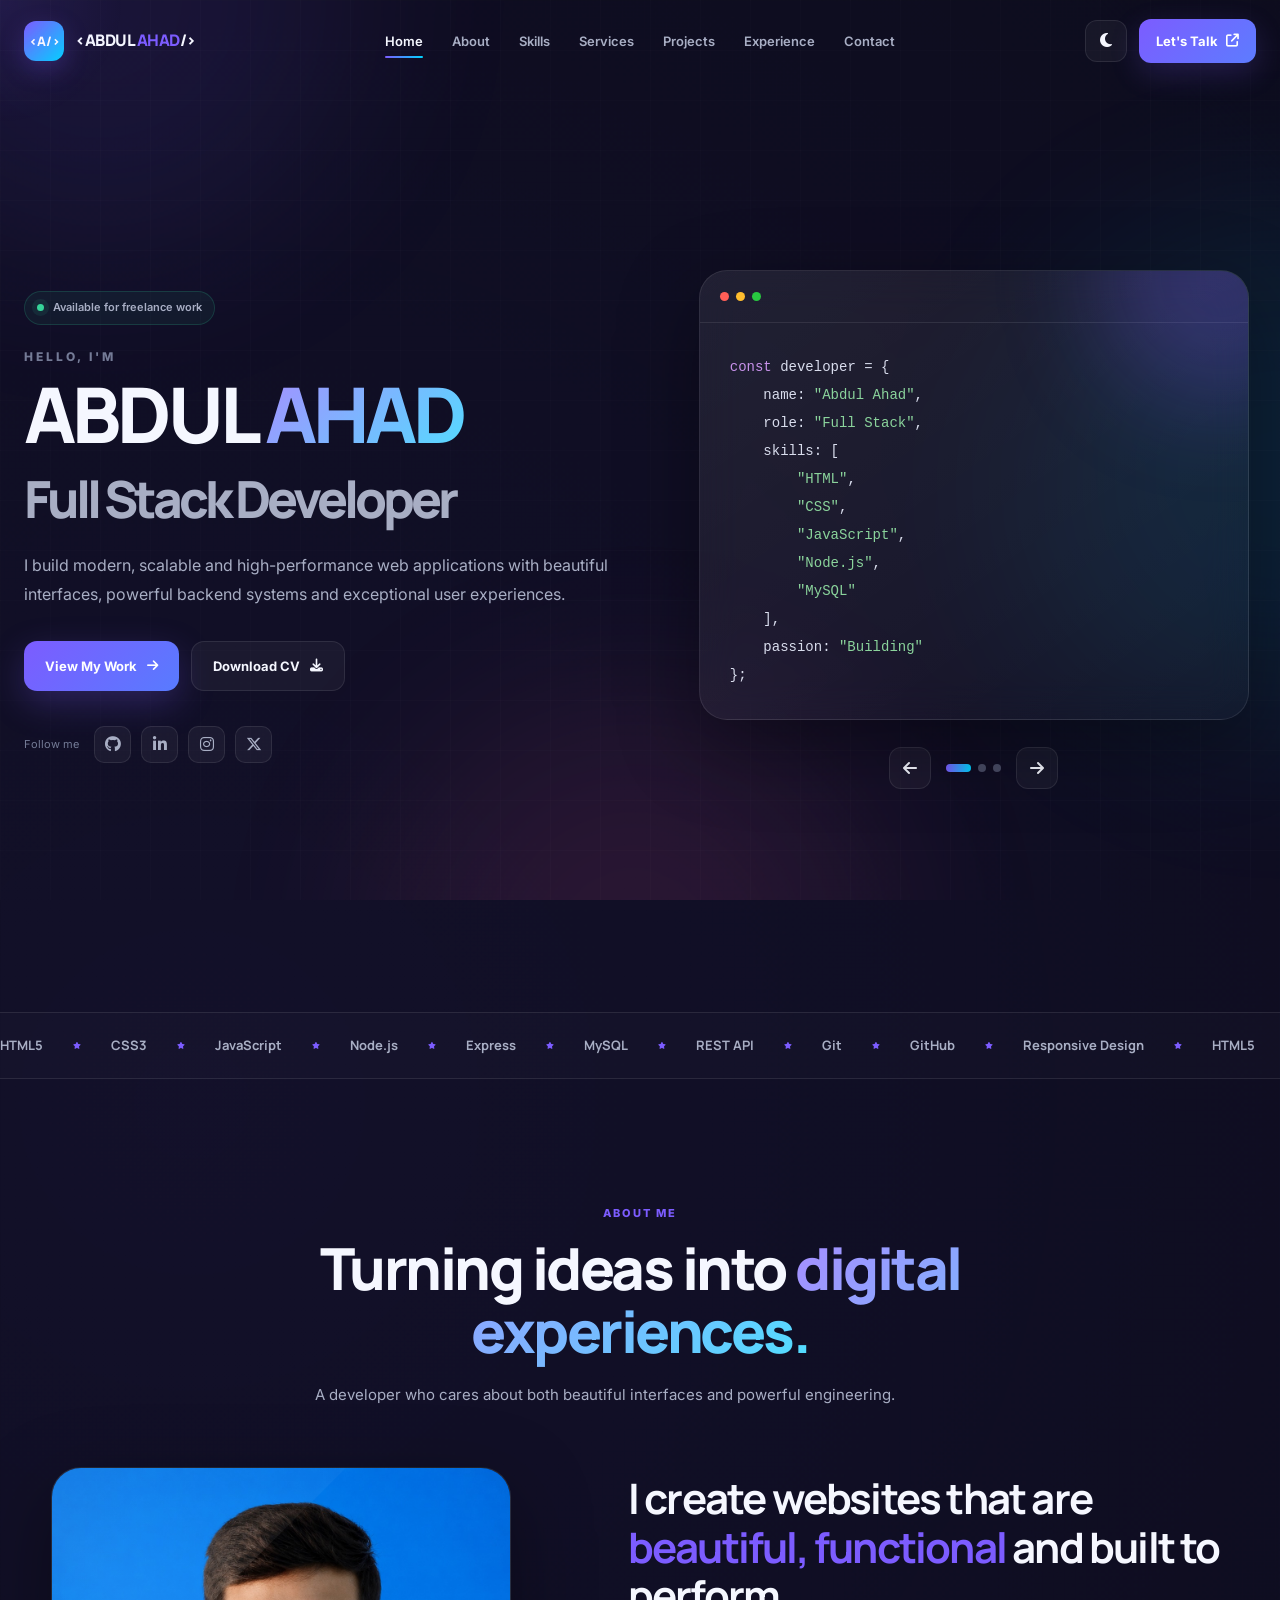
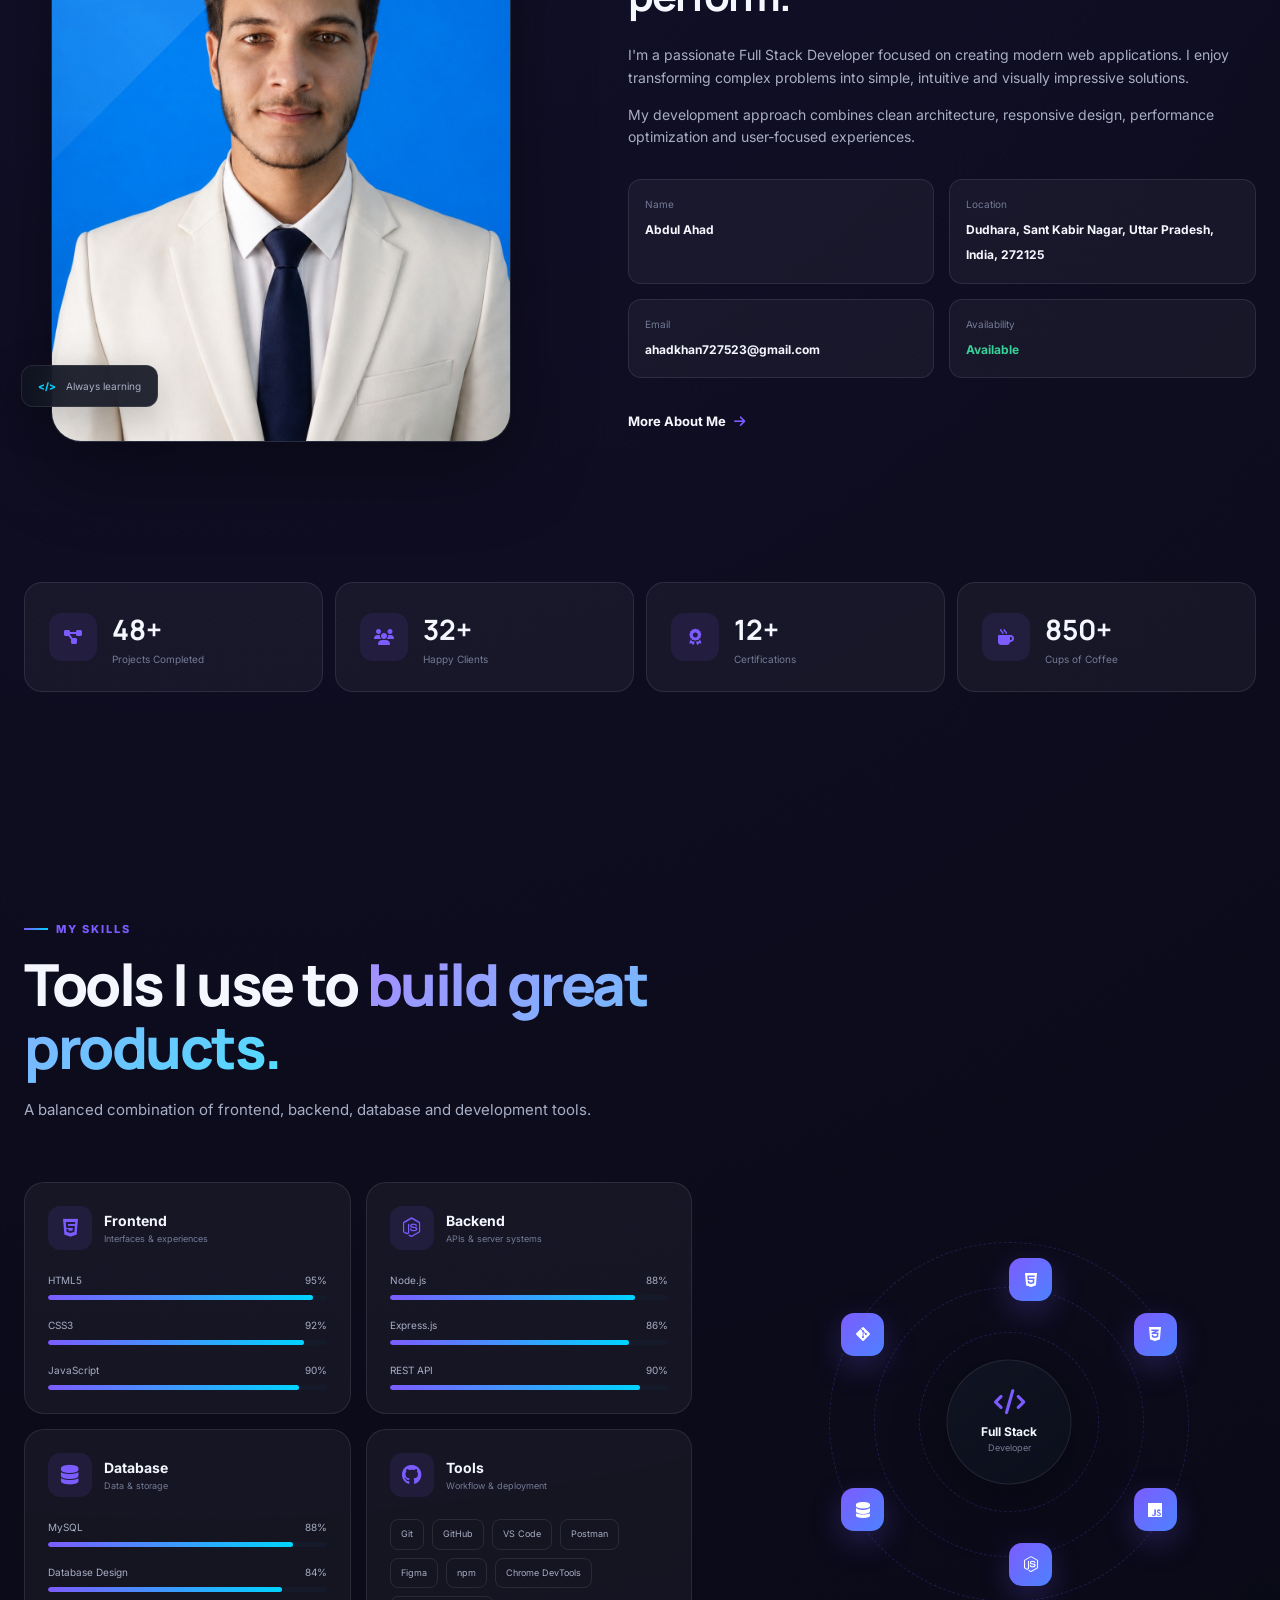
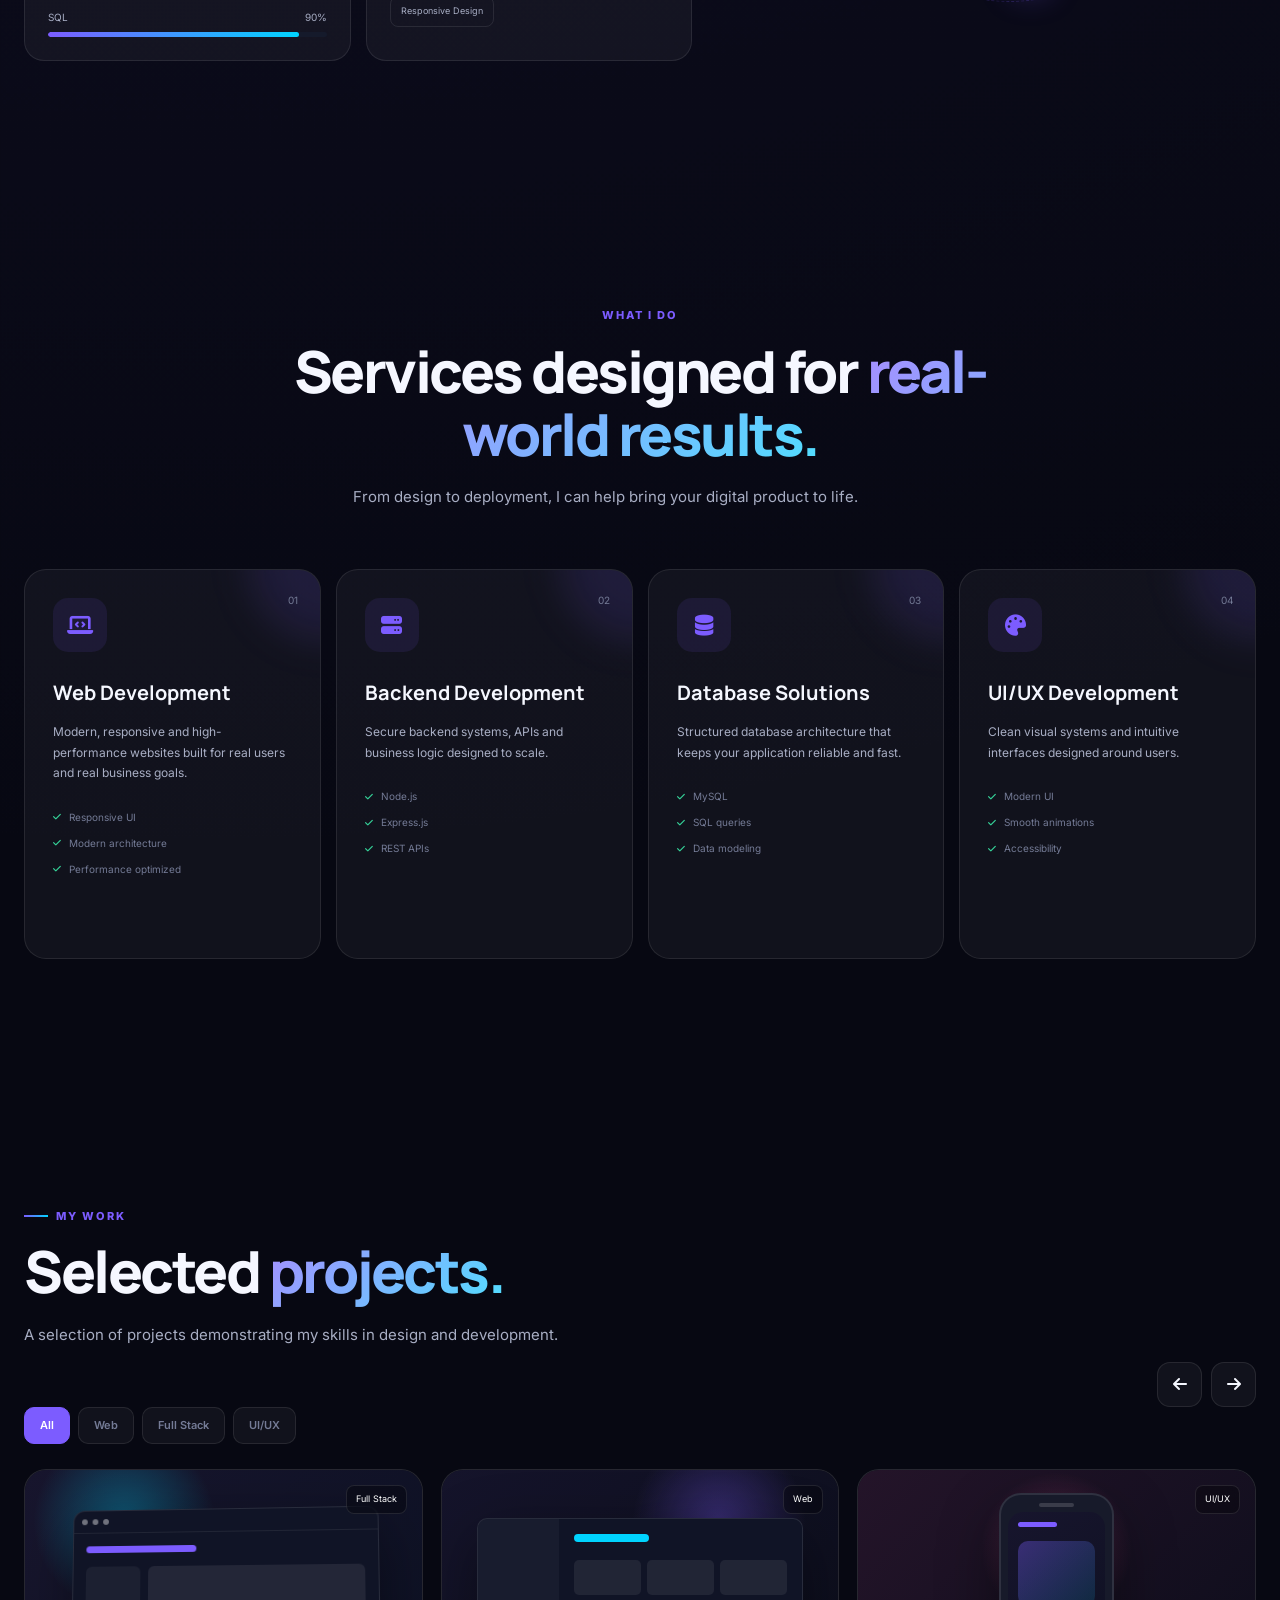
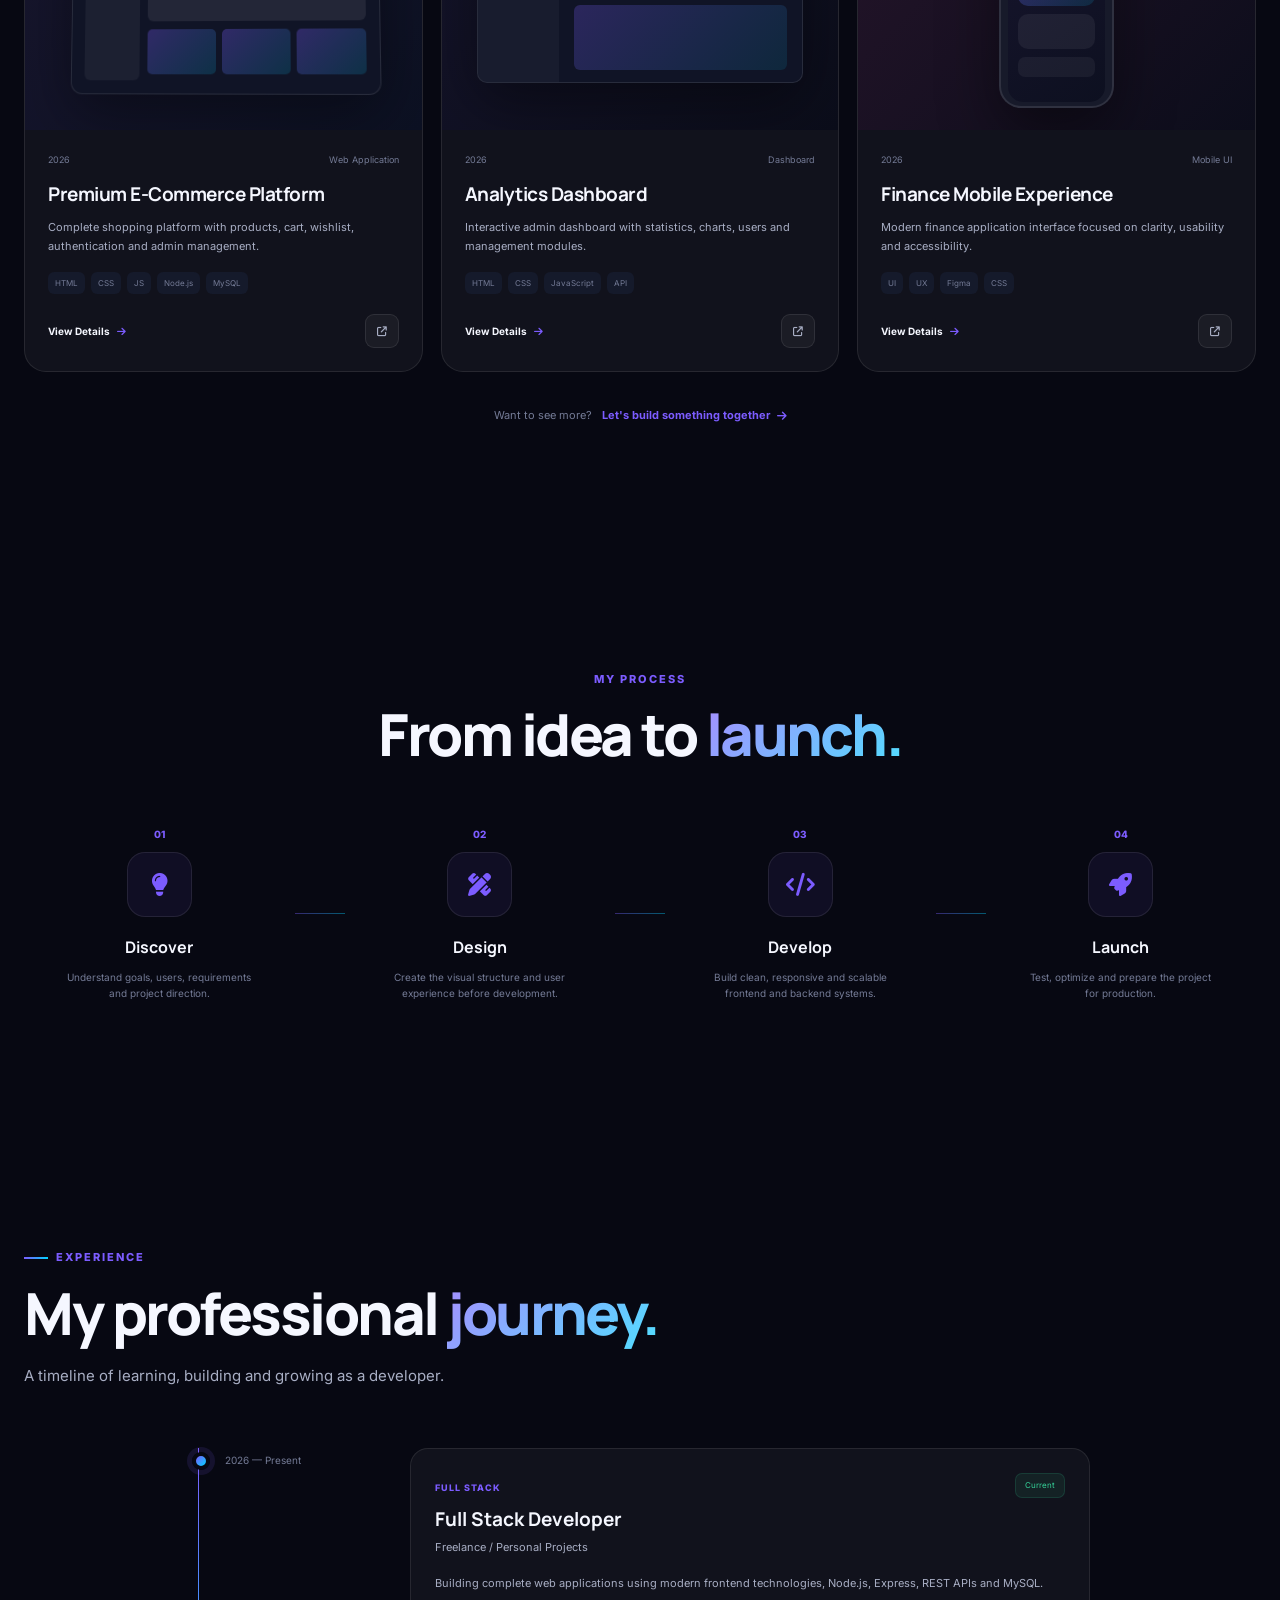
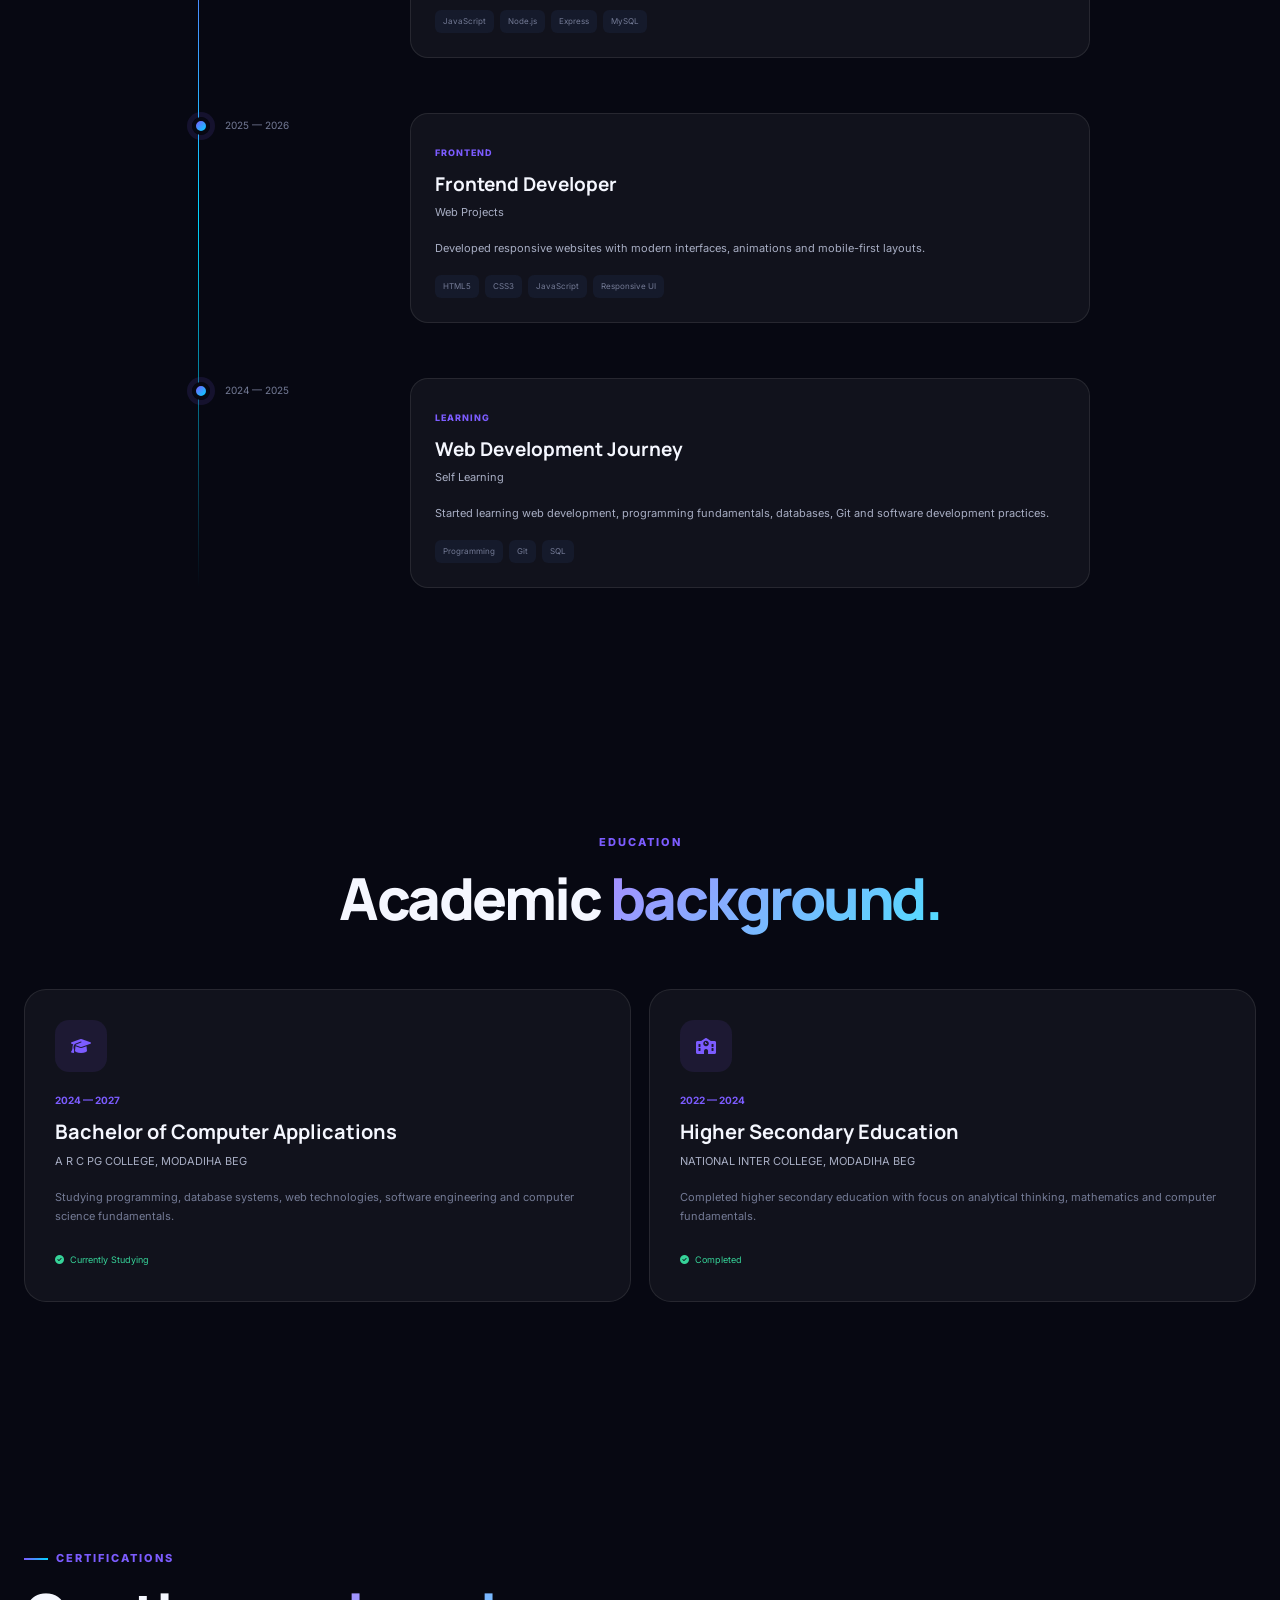
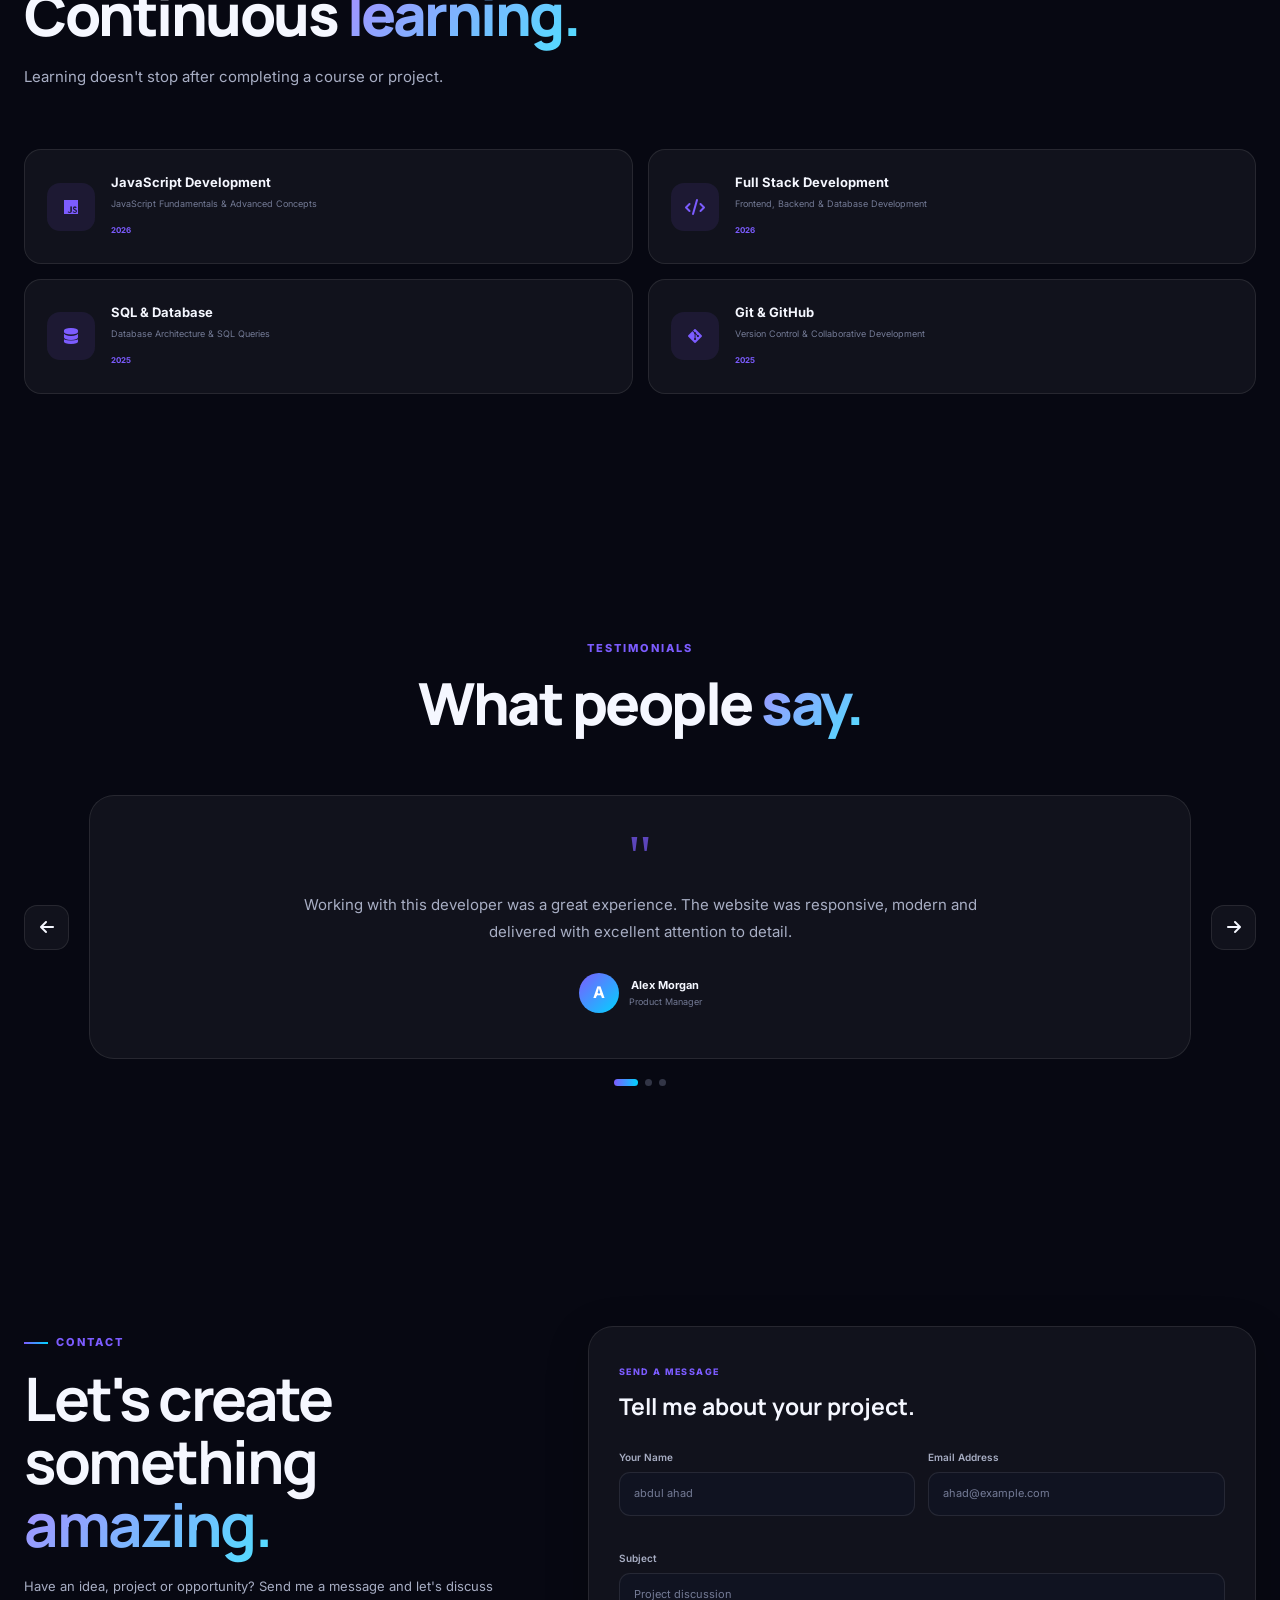
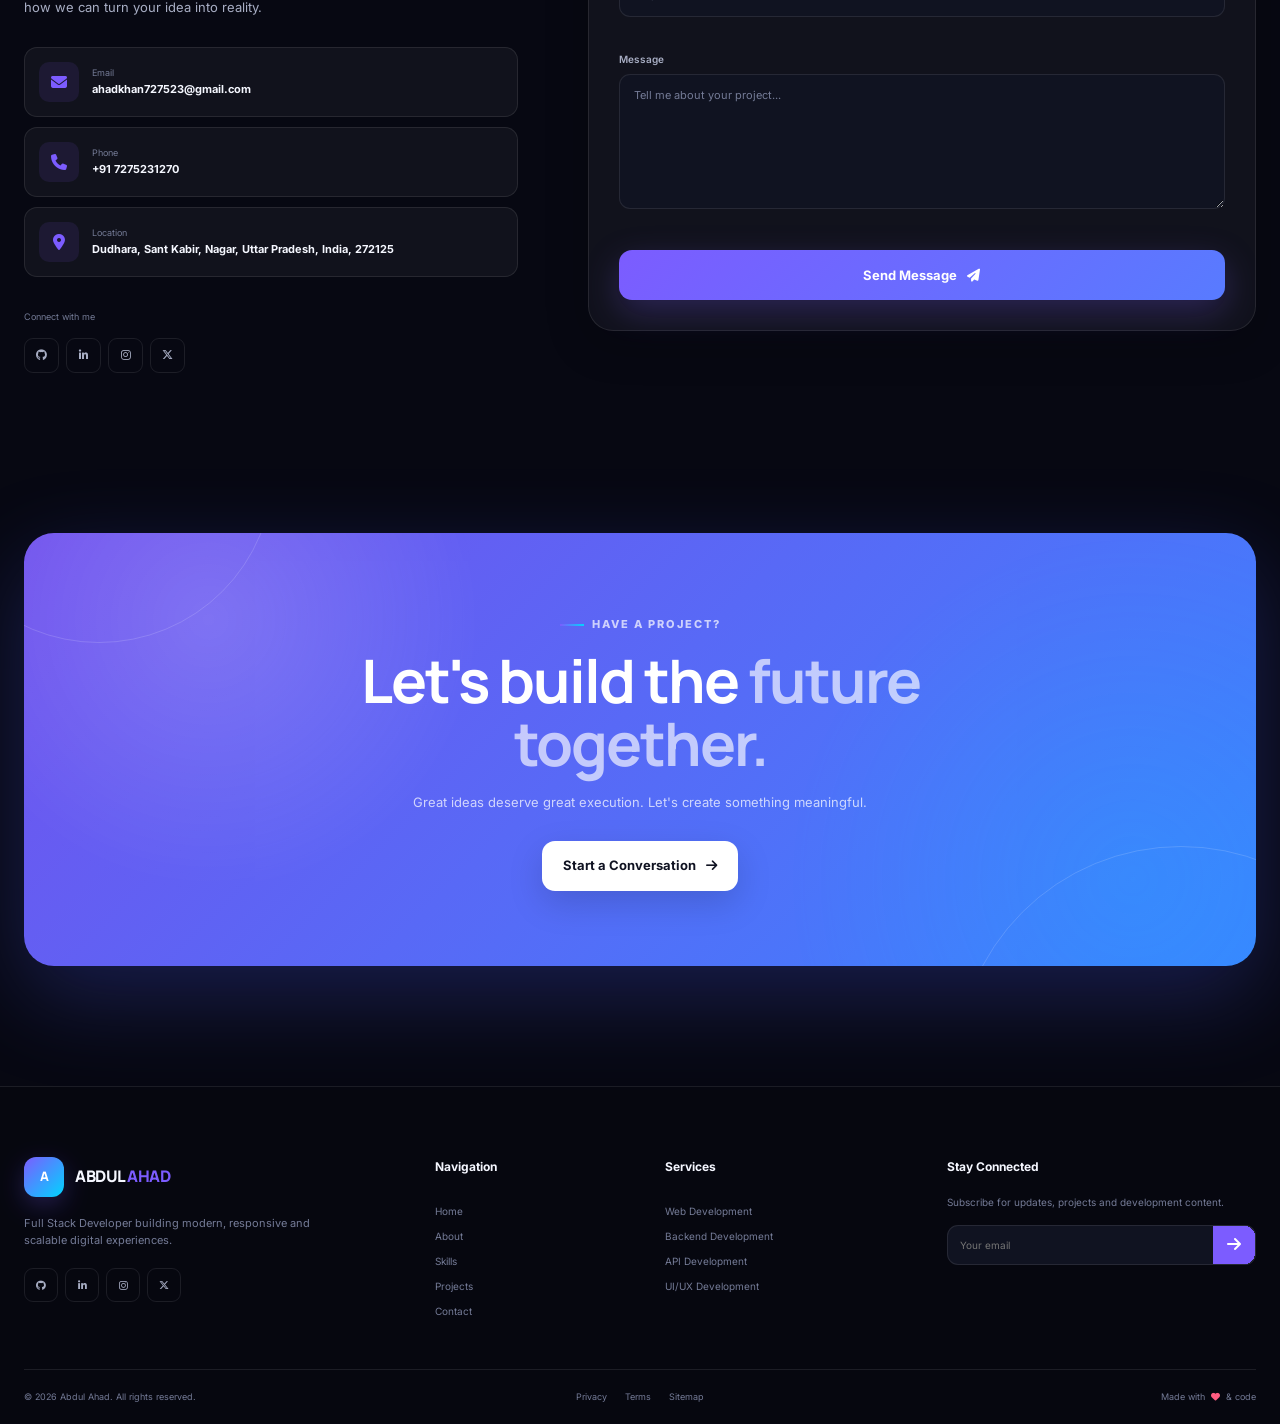
==== commit ef222f19: "Update index.html" ====
--- a/index.html
+++ b/index.html
@@ -626,21 +626,6 @@
 
                             </div>
 
-
-                            <div class="experience-badge">
-
-                                <strong>
-                                    3+
-                                </strong>
-
-                                <span>
-                                    Years of<br>
-                                    Experience
-                                </span>
-
-                            </div>
-
-
                             <div class="floating-code-card">
 
                                 <span class="code-symbol">
@@ -3336,4 +3321,4 @@
 
 </body>
 
-</html>+</html>
